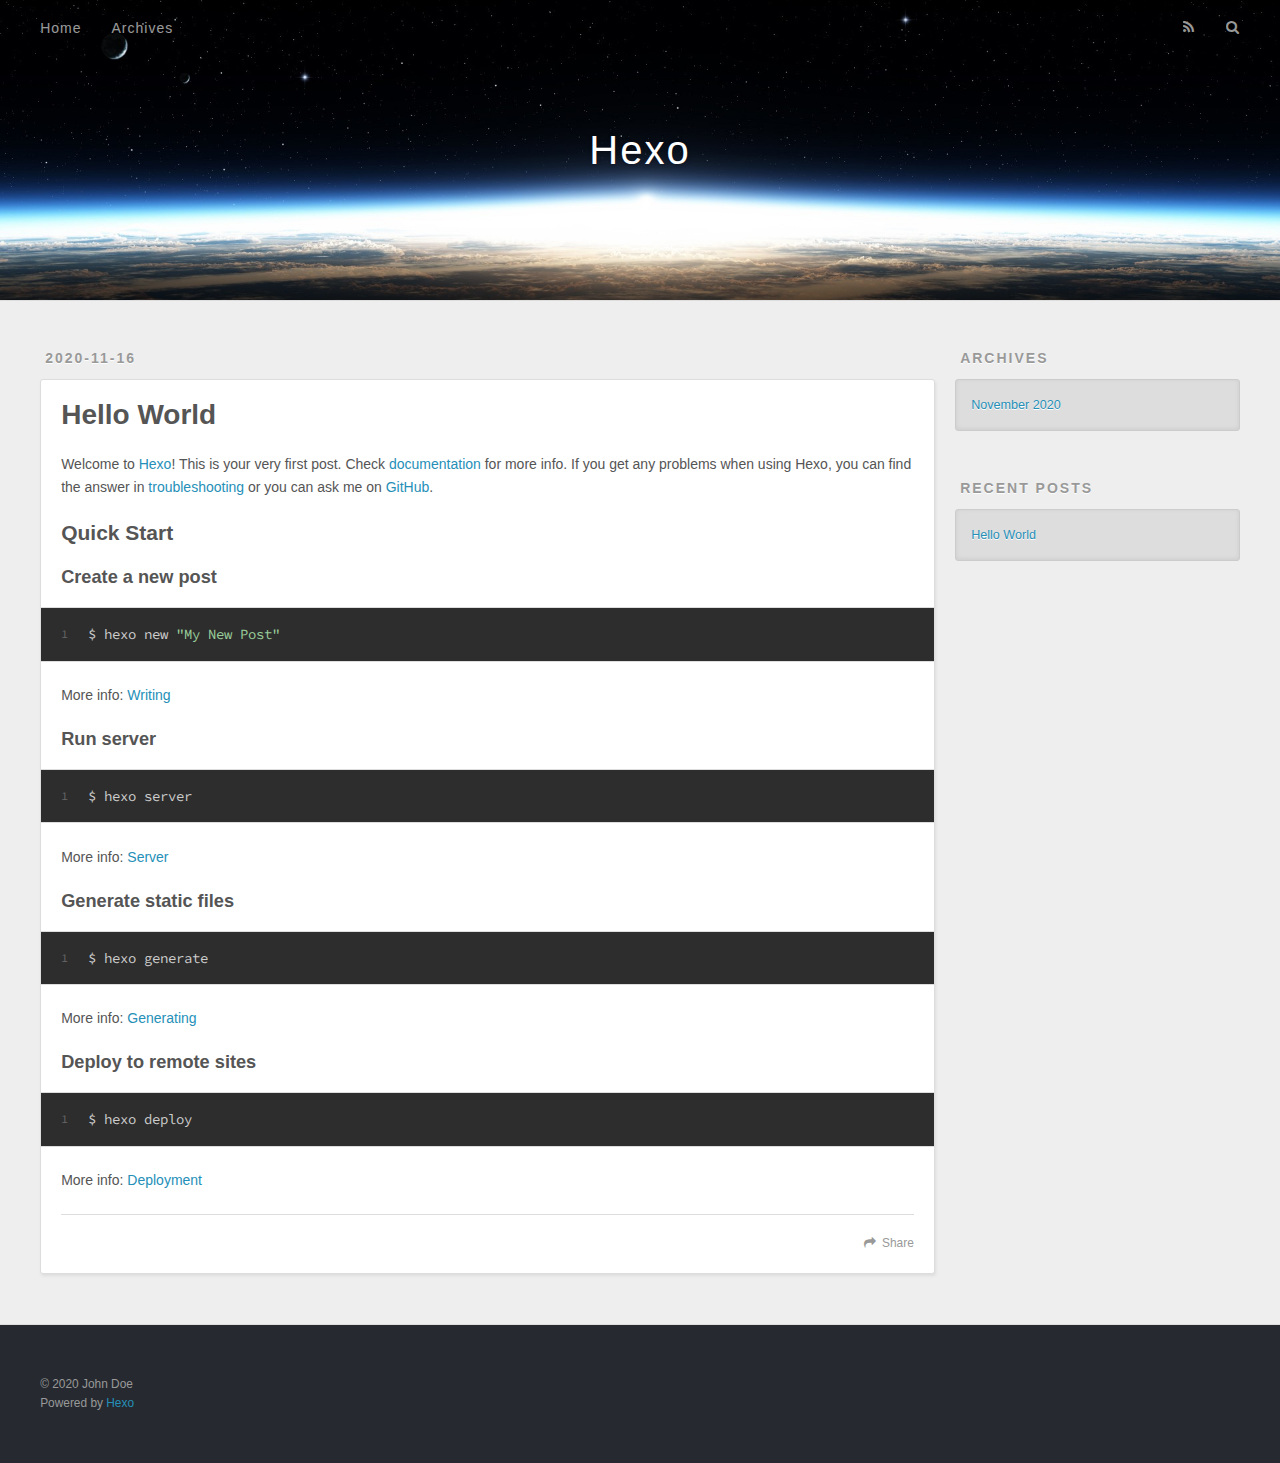
==== index.html @ 23f84057 "Site updated: 2020-11-16 21:46:40" ====
<!DOCTYPE html>
<html>
<head>
  <meta charset="utf-8">
  

  
  <title>Hexo</title>
  <meta name="viewport" content="width=device-width, initial-scale=1, maximum-scale=1">
  <meta property="og:type" content="website">
<meta property="og:title" content="Hexo">
<meta property="og:url" content="http://example.com/index.html">
<meta property="og:site_name" content="Hexo">
<meta property="og:locale" content="en_US">
<meta property="article:author" content="John Doe">
<meta name="twitter:card" content="summary">
  
    <link rel="alternate" href="/atom.xml" title="Hexo" type="application/atom+xml">
  
  
    <link rel="icon" href="/favicon.png">
  
  
    <link href="//fonts.googleapis.com/css?family=Source+Code+Pro" rel="stylesheet" type="text/css">
  
  
<link rel="stylesheet" href="/css/style.css">

<meta name="generator" content="Hexo 5.2.0"></head>

<body>
  <div id="container">
    <div id="wrap">
      <header id="header">
  <div id="banner"></div>
  <div id="header-outer" class="outer">
    <div id="header-title" class="inner">
      <h1 id="logo-wrap">
        <a href="/" id="logo">Hexo</a>
      </h1>
      
    </div>
    <div id="header-inner" class="inner">
      <nav id="main-nav">
        <a id="main-nav-toggle" class="nav-icon"></a>
        
          <a class="main-nav-link" href="/">Home</a>
        
          <a class="main-nav-link" href="/archives">Archives</a>
        
      </nav>
      <nav id="sub-nav">
        
          <a id="nav-rss-link" class="nav-icon" href="/atom.xml" title="RSS Feed"></a>
        
        <a id="nav-search-btn" class="nav-icon" title="Search"></a>
      </nav>
      <div id="search-form-wrap">
        <form action="//google.com/search" method="get" accept-charset="UTF-8" class="search-form"><input type="search" name="q" class="search-form-input" placeholder="Search"><button type="submit" class="search-form-submit">&#xF002;</button><input type="hidden" name="sitesearch" value="http://example.com"></form>
      </div>
    </div>
  </div>
</header>
      <div class="outer">
        <section id="main">
  
    <article id="post-hello-world" class="article article-type-post" itemscope itemprop="blogPost">
  <div class="article-meta">
    <a href="/2020/11/16/hello-world/" class="article-date">
  <time datetime="2020-11-16T09:09:29.352Z" itemprop="datePublished">2020-11-16</time>
</a>
    
  </div>
  <div class="article-inner">
    
    
      <header class="article-header">
        
  
    <h1 itemprop="name">
      <a class="article-title" href="/2020/11/16/hello-world/">Hello World</a>
    </h1>
  

      </header>
    
    <div class="article-entry" itemprop="articleBody">
      
        <p>Welcome to <a target="_blank" rel="noopener" href="https://hexo.io/">Hexo</a>! This is your very first post. Check <a target="_blank" rel="noopener" href="https://hexo.io/docs/">documentation</a> for more info. If you get any problems when using Hexo, you can find the answer in <a target="_blank" rel="noopener" href="https://hexo.io/docs/troubleshooting.html">troubleshooting</a> or you can ask me on <a target="_blank" rel="noopener" href="https://github.com/hexojs/hexo/issues">GitHub</a>.</p>
<h2 id="Quick-Start"><a href="#Quick-Start" class="headerlink" title="Quick Start"></a>Quick Start</h2><h3 id="Create-a-new-post"><a href="#Create-a-new-post" class="headerlink" title="Create a new post"></a>Create a new post</h3><figure class="highlight bash"><table><tr><td class="gutter"><pre><span class="line">1</span><br></pre></td><td class="code"><pre><span class="line">$ hexo new <span class="string">&quot;My New Post&quot;</span></span><br></pre></td></tr></table></figure>

<p>More info: <a target="_blank" rel="noopener" href="https://hexo.io/docs/writing.html">Writing</a></p>
<h3 id="Run-server"><a href="#Run-server" class="headerlink" title="Run server"></a>Run server</h3><figure class="highlight bash"><table><tr><td class="gutter"><pre><span class="line">1</span><br></pre></td><td class="code"><pre><span class="line">$ hexo server</span><br></pre></td></tr></table></figure>

<p>More info: <a target="_blank" rel="noopener" href="https://hexo.io/docs/server.html">Server</a></p>
<h3 id="Generate-static-files"><a href="#Generate-static-files" class="headerlink" title="Generate static files"></a>Generate static files</h3><figure class="highlight bash"><table><tr><td class="gutter"><pre><span class="line">1</span><br></pre></td><td class="code"><pre><span class="line">$ hexo generate</span><br></pre></td></tr></table></figure>

<p>More info: <a target="_blank" rel="noopener" href="https://hexo.io/docs/generating.html">Generating</a></p>
<h3 id="Deploy-to-remote-sites"><a href="#Deploy-to-remote-sites" class="headerlink" title="Deploy to remote sites"></a>Deploy to remote sites</h3><figure class="highlight bash"><table><tr><td class="gutter"><pre><span class="line">1</span><br></pre></td><td class="code"><pre><span class="line">$ hexo deploy</span><br></pre></td></tr></table></figure>

<p>More info: <a target="_blank" rel="noopener" href="https://hexo.io/docs/one-command-deployment.html">Deployment</a></p>

      
    </div>
    <footer class="article-footer">
      <a data-url="http://example.com/2020/11/16/hello-world/" data-id="ckhklprms00002kvc1oo6ac7s" class="article-share-link">Share</a>
      
      
    </footer>
  </div>
  
</article>


  


</section>
        
          <aside id="sidebar">
  
    

  
    

  
    
  
    
  <div class="widget-wrap">
    <h3 class="widget-title">Archives</h3>
    <div class="widget">
      <ul class="archive-list"><li class="archive-list-item"><a class="archive-list-link" href="/archives/2020/11/">November 2020</a></li></ul>
    </div>
  </div>


  
    
  <div class="widget-wrap">
    <h3 class="widget-title">Recent Posts</h3>
    <div class="widget">
      <ul>
        
          <li>
            <a href="/2020/11/16/hello-world/">Hello World</a>
          </li>
        
      </ul>
    </div>
  </div>

  
</aside>
        
      </div>
      <footer id="footer">
  
  <div class="outer">
    <div id="footer-info" class="inner">
      &copy; 2020 John Doe<br>
      Powered by <a href="http://hexo.io/" target="_blank">Hexo</a>
    </div>
  </div>
</footer>
    </div>
    <nav id="mobile-nav">
  
    <a href="/" class="mobile-nav-link">Home</a>
  
    <a href="/archives" class="mobile-nav-link">Archives</a>
  
</nav>
    

<script src="//ajax.googleapis.com/ajax/libs/jquery/2.0.3/jquery.min.js"></script>


  
<link rel="stylesheet" href="/fancybox/jquery.fancybox.css">

  
<script src="/fancybox/jquery.fancybox.pack.js"></script>




<script src="/js/script.js"></script>




  </div>
</body>
</html>
---- css/style.css ----
body {
  width: 100%;
}
body:before,
body:after {
  content: "";
  display: table;
}
body:after {
  clear: both;
}
html,
body,
div,
span,
applet,
object,
iframe,
h1,
h2,
h3,
h4,
h5,
h6,
p,
blockquote,
pre,
a,
abbr,
acronym,
address,
big,
cite,
code,
del,
dfn,
em,
img,
ins,
kbd,
q,
s,
samp,
small,
strike,
strong,
sub,
sup,
tt,
var,
dl,
dt,
dd,
ol,
ul,
li,
fieldset,
form,
label,
legend,
table,
caption,
tbody,
tfoot,
thead,
tr,
th,
td {
  margin: 0;
  padding: 0;
  border: 0;
  outline: 0;
  font-weight: inherit;
  font-style: inherit;
  font-family: inherit;
  font-size: 100%;
  vertical-align: baseline;
}
body {
  line-height: 1;
  color: #000;
  background: #fff;
}
ol,
ul {
  list-style: none;
}
table {
  border-collapse: separate;
  border-spacing: 0;
  vertical-align: middle;
}
caption,
th,
td {
  text-align: left;
  font-weight: normal;
  vertical-align: middle;
}
a img {
  border: none;
}
input,
button {
  margin: 0;
  padding: 0;
}
input::-moz-focus-inner,
button::-moz-focus-inner {
  border: 0;
  padding: 0;
}
@font-face {
  font-family: FontAwesome;
  font-style: normal;
  font-weight: normal;
  src: url("fonts/fontawesome-webfont.eot?v=#4.0.3");
  src: url("fonts/fontawesome-webfont.eot?#iefix&v=#4.0.3") format("embedded-opentype"), url("fonts/fontawesome-webfont.woff?v=#4.0.3") format("woff"), url("fonts/fontawesome-webfont.ttf?v=#4.0.3") format("truetype"), url("fonts/fontawesome-webfont.svg#fontawesomeregular?v=#4.0.3") format("svg");
}
html,
body,
#container {
  height: 100%;
}
body {
  background: #eee;
  font: 14px -apple-system, BlinkMacSystemFont, "Segoe UI", "Roboto", "Oxygen", "Ubuntu", "Cantarell", "Fira Sans", "Droid Sans", "Helvetica Neue", sans-serif;
  -webkit-text-size-adjust: 100%;
}
.outer {
  max-width: 1220px;
  margin: 0 auto;
  padding: 0 20px;
}
.outer:before,
.outer:after {
  content: "";
  display: table;
}
.outer:after {
  clear: both;
}
.inner {
  display: inline;
  float: left;
  width: 98.33333333333333%;
  margin: 0 0.833333333333333%;
}
.left,
.alignleft {
  float: left;
}
.right,
.alignright {
  float: right;
}
.clear {
  clear: both;
}
#container {
  position: relative;
}
.mobile-nav-on {
  overflow: hidden;
}
#wrap {
  height: 100%;
  width: 100%;
  position: absolute;
  top: 0;
  left: 0;
  -webkit-transition: 0.2s ease-out;
  -moz-transition: 0.2s ease-out;
  -ms-transition: 0.2s ease-out;
  transition: 0.2s ease-out;
  z-index: 1;
  background: #eee;
}
.mobile-nav-on #wrap {
  left: 280px;
}
@media screen and (min-width: 768px) {
  #main {
    display: inline;
    float: left;
    width: 73.33333333333333%;
    margin: 0 0.833333333333333%;
  }
}
.article-date,
.article-category-link,
.archive-year,
.widget-title {
  text-decoration: none;
  text-transform: uppercase;
  letter-spacing: 2px;
  color: #999;
  margin-bottom: 1em;
  margin-left: 5px;
  line-height: 1em;
  text-shadow: 0 1px #fff;
  font-weight: bold;
}
.article-inner,
.archive-article-inner {
  background: #fff;
  -webkit-box-shadow: 1px 2px 3px #ddd;
  box-shadow: 1px 2px 3px #ddd;
  border: 1px solid #ddd;
  border-radius: 3px;
}
.article-entry h1,
.widget h1 {
  font-size: 2em;
}
.article-entry h2,
.widget h2 {
  font-size: 1.5em;
}
.article-entry h3,
.widget h3 {
  font-size: 1.3em;
}
.article-entry h4,
.widget h4 {
  font-size: 1.2em;
}
.article-entry h5,
.widget h5 {
  font-size: 1em;
}
.article-entry h6,
.widget h6 {
  font-size: 1em;
  color: #999;
}
.article-entry hr,
.widget hr {
  border: 1px dashed #ddd;
}
.article-entry strong,
.widget strong {
  font-weight: bold;
}
.article-entry em,
.widget em,
.article-entry cite,
.widget cite {
  font-style: italic;
}
.article-entry sup,
.widget sup,
.article-entry sub,
.widget sub {
  font-size: 0.75em;
  line-height: 0;
  position: relative;
  vertical-align: baseline;
}
.article-entry sup,
.widget sup {
  top: -0.5em;
}
.article-entry sub,
.widget sub {
  bottom: -0.2em;
}
.article-entry small,
.widget small {
  font-size: 0.85em;
}
.article-entry acronym,
.widget acronym,
.article-entry abbr,
.widget abbr {
  border-bottom: 1px dotted;
}
.article-entry ul,
.widget ul,
.article-entry ol,
.widget ol,
.article-entry dl,
.widget dl {
  margin: 0 20px;
  line-height: 1.6em;
}
.article-entry ul ul,
.widget ul ul,
.article-entry ol ul,
.widget ol ul,
.article-entry ul ol,
.widget ul ol,
.article-entry ol ol,
.widget ol ol {
  margin-top: 0;
  margin-bottom: 0;
}
.article-entry ul,
.widget ul {
  list-style: disc;
}
.article-entry ol,
.widget ol {
  list-style: decimal;
}
.article-entry dt,
.widget dt {
  font-weight: bold;
}
#header {
  height: 300px;
  position: relative;
  border-bottom: 1px solid #ddd;
}
#header:before,
#header:after {
  content: "";
  position: absolute;
  left: 0;
  right: 0;
  height: 40px;
}
#header:before {
  top: 0;
  background: -webkit-linear-gradient(rgba(0,0,0,0.2), transparent);
  background: -moz-linear-gradient(rgba(0,0,0,0.2), transparent);
  background: -ms-linear-gradient(rgba(0,0,0,0.2), transparent);
  background: linear-gradient(rgba(0,0,0,0.2), transparent);
}
#header:after {
  bottom: 0;
  background: -webkit-linear-gradient(transparent, rgba(0,0,0,0.2));
  background: -moz-linear-gradient(transparent, rgba(0,0,0,0.2));
  background: -ms-linear-gradient(transparent, rgba(0,0,0,0.2));
  background: linear-gradient(transparent, rgba(0,0,0,0.2));
}
#header-outer {
  height: 100%;
  position: relative;
}
#header-inner {
  position: relative;
  overflow: hidden;
}
#banner {
  position: absolute;
  top: 0;
  left: 0;
  width: 100%;
  height: 100%;
  background: url("images/banner.jpg") center #000;
  -webkit-background-size: cover;
  -moz-background-size: cover;
  background-size: cover;
  z-index: -1;
}
#header-title {
  text-align: center;
  height: 40px;
  position: absolute;
  top: 50%;
  left: 0;
  margin-top: -20px;
}
#logo,
#subtitle {
  text-decoration: none;
  color: #fff;
  font-weight: 300;
  text-shadow: 0 1px 4px rgba(0,0,0,0.3);
}
#logo {
  font-size: 40px;
  line-height: 40px;
  letter-spacing: 2px;
}
#subtitle {
  font-size: 16px;
  line-height: 16px;
  letter-spacing: 1px;
}
#subtitle-wrap {
  margin-top: 16px;
}
#main-nav {
  float: left;
  margin-left: -15px;
}
.nav-icon,
.main-nav-link {
  float: left;
  color: #fff;
  opacity: 0.6;
  text-decoration: none;
  text-shadow: 0 1px rgba(0,0,0,0.2);
  -webkit-transition: opacity 0.2s;
  -moz-transition: opacity 0.2s;
  -ms-transition: opacity 0.2s;
  transition: opacity 0.2s;
  display: block;
  padding: 20px 15px;
}
.nav-icon:hover,
.main-nav-link:hover {
  opacity: 1;
}
.nav-icon {
  font-family: FontAwesome;
  text-align: center;
  font-size: 14px;
  width: 14px;
  height: 14px;
  padding: 20px 15px;
  position: relative;
  cursor: pointer;
}
.main-nav-link {
  font-weight: 300;
  letter-spacing: 1px;
}
@media screen and (max-width: 479px) {
  .main-nav-link {
    display: none;
  }
}
#main-nav-toggle {
  display: none;
}
#main-nav-toggle:before {
  content: "\f0c9";
}
@media screen and (max-width: 479px) {
  #main-nav-toggle {
    display: block;
  }
}
#sub-nav {
  float: right;
  margin-right: -15px;
}
#nav-rss-link:before {
  content: "\f09e";
}
#nav-search-btn:before {
  content: "\f002";
}
#search-form-wrap {
  position: absolute;
  top: 15px;
  width: 150px;
  height: 30px;
  right: -150px;
  opacity: 0;
  -webkit-transition: 0.2s ease-out;
  -moz-transition: 0.2s ease-out;
  -ms-transition: 0.2s ease-out;
  transition: 0.2s ease-out;
}
#search-form-wrap.on {
  opacity: 1;
  right: 0;
}
@media screen and (max-width: 479px) {
  #search-form-wrap {
    width: 100%;
    right: -100%;
  }
}
.search-form {
  position: absolute;
  top: 0;
  left: 0;
  right: 0;
  background: #fff;
  padding: 5px 15px;
  border-radius: 15px;
  -webkit-box-shadow: 0 0 10px rgba(0,0,0,0.3);
  box-shadow: 0 0 10px rgba(0,0,0,0.3);
}
.search-form-input {
  border: none;
  background: none;
  color: #555;
  width: 100%;
  font: 13px -apple-system, BlinkMacSystemFont, "Segoe UI", "Roboto", "Oxygen", "Ubuntu", "Cantarell", "Fira Sans", "Droid Sans", "Helvetica Neue", sans-serif;
  outline: none;
}
.search-form-input::-webkit-search-results-decoration,
.search-form-input::-webkit-search-cancel-button {
  -webkit-appearance: none;
}
.search-form-submit {
  position: absolute;
  top: 50%;
  right: 10px;
  margin-top: -7px;
  font: 13px FontAwesome;
  border: none;
  background: none;
  color: #bbb;
  cursor: pointer;
}
.search-form-submit:hover,
.search-form-submit:focus {
  color: #777;
}
.article {
  margin: 50px 0;
}
.article-inner {
  overflow: hidden;
}
.article-meta:before,
.article-meta:after {
  content: "";
  display: table;
}
.article-meta:after {
  clear: both;
}
.article-date {
  float: left;
}
.article-category {
  float: left;
  line-height: 1em;
  color: #ccc;
  text-shadow: 0 1px #fff;
  margin-left: 8px;
}
.article-category:before {
  content: "\2022";
}
.article-category-link {
  margin: 0 12px 1em;
}
.article-header {
  padding: 20px 20px 0;
}
.article-title {
  text-decoration: none;
  font-size: 2em;
  font-weight: bold;
  color: #555;
  line-height: 1.1em;
  -webkit-transition: color 0.2s;
  -moz-transition: color 0.2s;
  -ms-transition: color 0.2s;
  transition: color 0.2s;
}
a.article-title:hover {
  color: #258fb8;
}
.article-entry {
  color: #555;
  padding: 0 20px;
}
.article-entry:before,
.article-entry:after {
  content: "";
  display: table;
}
.article-entry:after {
  clear: both;
}
.article-entry p,
.article-entry table {
  line-height: 1.6em;
  margin: 1.6em 0;
}
.article-entry h1,
.article-entry h2,
.article-entry h3,
.article-entry h4,
.article-entry h5,
.article-entry h6 {
  font-weight: bold;
}
.article-entry h1,
.article-entry h2,
.article-entry h3,
.article-entry h4,
.article-entry h5,
.article-entry h6 {
  line-height: 1.1em;
  margin: 1.1em 0;
}
.article-entry a {
  color: #258fb8;
  text-decoration: none;
}
.article-entry a:hover {
  text-decoration: underline;
}
.article-entry ul,
.article-entry ol,
.article-entry dl {
  margin-top: 1.6em;
  margin-bottom: 1.6em;
}
.article-entry img,
.article-entry video {
  max-width: 100%;
  height: auto;
  display: block;
  margin: auto;
}
.article-entry iframe {
  border: none;
}
.article-entry table {
  width: 100%;
  border-collapse: collapse;
  border-spacing: 0;
}
.article-entry th {
  font-weight: bold;
  border-bottom: 3px solid #ddd;
  padding-bottom: 0.5em;
}
.article-entry td {
  border-bottom: 1px solid #ddd;
  padding: 10px 0;
}
.article-entry blockquote {
  font-family: Georgia, "Times New Roman", serif;
  font-size: 1.4em;
  margin: 1.6em 20px;
  text-align: center;
}
.article-entry blockquote footer {
  font-size: 14px;
  margin: 1.6em 0;
  font-family: -apple-system, BlinkMacSystemFont, "Segoe UI", "Roboto", "Oxygen", "Ubuntu", "Cantarell", "Fira Sans", "Droid Sans", "Helvetica Neue", sans-serif;
}
.article-entry blockquote footer cite:before {
  content: "—";
  padding: 0 0.5em;
}
.article-entry .pullquote {
  text-align: left;
  width: 45%;
  margin: 0;
}
.article-entry .pullquote.left {
  margin-left: 0.5em;
  margin-right: 1em;
}
.article-entry .pullquote.right {
  margin-right: 0.5em;
  margin-left: 1em;
}
.article-entry .caption {
  color: #999;
  display: block;
  font-size: 0.9em;
  margin-top: 0.5em;
  position: relative;
  text-align: center;
}
.article-entry .video-container {
  position: relative;
  padding-top: 56.25%;
  height: 0;
  overflow: hidden;
}
.article-entry .video-container iframe,
.article-entry .video-container object,
.article-entry .video-container embed {
  position: absolute;
  top: 0;
  left: 0;
  width: 100%;
  height: 100%;
  margin-top: 0;
}
.article-more-link a {
  display: inline-block;
  line-height: 1em;
  padding: 6px 15px;
  border-radius: 15px;
  background: #eee;
  color: #999;
  text-shadow: 0 1px #fff;
  text-decoration: none;
}
.article-more-link a:hover {
  background: #258fb8;
  color: #fff;
  text-decoration: none;
  text-shadow: 0 1px #1e7293;
}
.article-footer {
  font-size: 0.85em;
  line-height: 1.6em;
  border-top: 1px solid #ddd;
  padding-top: 1.6em;
  margin: 0 20px 20px;
}
.article-footer:before,
.article-footer:after {
  content: "";
  display: table;
}
.article-footer:after {
  clear: both;
}
.article-footer a {
  color: #999;
  text-decoration: none;
}
.article-footer a:hover {
  color: #555;
}
.article-tag-list-item {
  float: left;
  margin-right: 10px;
}
.article-tag-list-link:before {
  content: "#";
}
.article-comment-link {
  float: right;
}
.article-comment-link:before {
  content: "\f075";
  font-family: FontAwesome;
  padding-right: 8px;
}
.article-share-link {
  cursor: pointer;
  float: right;
  margin-left: 20px;
}
.article-share-link:before {
  content: "\f064";
  font-family: FontAwesome;
  padding-right: 6px;
}
#article-nav {
  position: relative;
}
#article-nav:before,
#article-nav:after {
  content: "";
  display: table;
}
#article-nav:after {
  clear: both;
}
@media screen and (min-width: 768px) {
  #article-nav {
    margin: 50px 0;
  }
  #article-nav:before {
    width: 8px;
    height: 8px;
    position: absolute;
    top: 50%;
    left: 50%;
    margin-top: -4px;
    margin-left: -4px;
    content: "";
    border-radius: 50%;
    background: #ddd;
    -webkit-box-shadow: 0 1px 2px #fff;
    box-shadow: 0 1px 2px #fff;
  }
}
.article-nav-link-wrap {
  text-decoration: none;
  text-shadow: 0 1px #fff;
  color: #999;
  -webkit-box-sizing: border-box;
  -moz-box-sizing: border-box;
  box-sizing: border-box;
  margin-top: 50px;
  text-align: center;
  display: block;
}
.article-nav-link-wrap:hover {
  color: #555;
}
@media screen and (min-width: 768px) {
  .article-nav-link-wrap {
    width: 50%;
    margin-top: 0;
  }
}
@media screen and (min-width: 768px) {
  #article-nav-newer {
    float: left;
    text-align: right;
    padding-right: 20px;
  }
}
@media screen and (min-width: 768px) {
  #article-nav-older {
    float: right;
    text-align: left;
    padding-left: 20px;
  }
}
.article-nav-caption {
  text-transform: uppercase;
  letter-spacing: 2px;
  color: #ddd;
  line-height: 1em;
  font-weight: bold;
}
#article-nav-newer .article-nav-caption {
  margin-right: -2px;
}
.article-nav-title {
  font-size: 0.85em;
  line-height: 1.6em;
  margin-top: 0.5em;
}
.article-share-box {
  position: absolute;
  display: none;
  background: #fff;
  -webkit-box-shadow: 1px 2px 10px rgba(0,0,0,0.2);
  box-shadow: 1px 2px 10px rgba(0,0,0,0.2);
  border-radius: 3px;
  margin-left: -145px;
  overflow: hidden;
  z-index: 1;
}
.article-share-box.on {
  display: block;
}
.article-share-input {
  width: 100%;
  background: none;
  -webkit-box-sizing: border-box;
  -moz-box-sizing: border-box;
  box-sizing: border-box;
  font: 14px -apple-system, BlinkMacSystemFont, "Segoe UI", "Roboto", "Oxygen", "Ubuntu", "Cantarell", "Fira Sans", "Droid Sans", "Helvetica Neue", sans-serif;
  padding: 0 15px;
  color: #555;
  outline: none;
  border: 1px solid #ddd;
  border-radius: 3px 3px 0 0;
  height: 36px;
  line-height: 36px;
}
.article-share-links {
  background: #eee;
}
.article-share-links:before,
.article-share-links:after {
  content: "";
  display: table;
}
.article-share-links:after {
  clear: both;
}
.article-share-twitter,
.article-share-facebook,
.article-share-pinterest,
.article-share-google {
  width: 50px;
  height: 36px;
  display: block;
  float: left;
  position: relative;
  color: #999;
  text-shadow: 0 1px #fff;
}
.article-share-twitter:before,
.article-share-facebook:before,
.article-share-pinterest:before,
.article-share-google:before {
  font-size: 20px;
  font-family: FontAwesome;
  width: 20px;
  height: 20px;
  position: absolute;
  top: 50%;
  left: 50%;
  margin-top: -10px;
  margin-left: -10px;
  text-align: center;
}
.article-share-twitter:hover,
.article-share-facebook:hover,
.article-share-pinterest:hover,
.article-share-google:hover {
  color: #fff;
}
.article-share-twitter:before {
  content: "\f099";
}
.article-share-twitter:hover {
  background: #00aced;
  text-shadow: 0 1px #008abe;
}
.article-share-facebook:before {
  content: "\f09a";
}
.article-share-facebook:hover {
  background: #3b5998;
  text-shadow: 0 1px #2f477a;
}
.article-share-pinterest:before {
  content: "\f0d2";
}
.article-share-pinterest:hover {
  background: #cb2027;
  text-shadow: 0 1px #a21a1f;
}
.article-share-google:before {
  content: "\f0d5";
}
.article-share-google:hover {
  background: #dd4b39;
  text-shadow: 0 1px #be3221;
}
.article-gallery {
  background: #000;
  position: relative;
}
.article-gallery-photos {
  position: relative;
  overflow: hidden;
}
.article-gallery-img {
  display: none;
  max-width: 100%;
}
.article-gallery-img:first-child {
  display: block;
}
.article-gallery-img.loaded {
  position: absolute;
  display: block;
}
.article-gallery-img img {
  display: block;
  max-width: 100%;
  margin: 0 auto;
}
#comments {
  background: #fff;
  -webkit-box-shadow: 1px 2px 3px #ddd;
  box-shadow: 1px 2px 3px #ddd;
  padding: 20px;
  border: 1px solid #ddd;
  border-radius: 3px;
  margin: 50px 0;
}
#comments a {
  color: #258fb8;
}
.archives-wrap {
  margin: 50px 0;
}
.archives:before,
.archives:after {
  content: "";
  display: table;
}
.archives:after {
  clear: both;
}
.archive-year-wrap {
  margin-bottom: 1em;
}
.archives {
  -webkit-column-gap: 10px;
  -moz-column-gap: 10px;
  column-gap: 10px;
}
@media screen and (min-width: 480px) and (max-width: 767px) {
  .archives {
    -webkit-column-count: 2;
    -moz-column-count: 2;
    column-count: 2;
  }
}
@media screen and (min-width: 768px) {
  .archives {
    -webkit-column-count: 3;
    -moz-column-count: 3;
    column-count: 3;
  }
}
.archive-article {
  -webkit-column-break-inside: avoid;
  page-break-inside: avoid;
  overflow: hidden;
  break-inside: avoid-column;
}
.archive-article-inner {
  padding: 10px;
  margin-bottom: 15px;
}
.archive-article-title {
  text-decoration: none;
  font-weight: bold;
  color: #555;
  -webkit-transition: color 0.2s;
  -moz-transition: color 0.2s;
  -ms-transition: color 0.2s;
  transition: color 0.2s;
  line-height: 1.6em;
}
.archive-article-title:hover {
  color: #258fb8;
}
.archive-article-footer {
  margin-top: 1em;
}
.archive-article-date {
  color: #999;
  text-decoration: none;
  font-size: 0.85em;
  line-height: 1em;
  margin-bottom: 0.5em;
  display: block;
}
#page-nav {
  margin: 50px auto;
  background: #fff;
  -webkit-box-shadow: 1px 2px 3px #ddd;
  box-shadow: 1px 2px 3px #ddd;
  border: 1px solid #ddd;
  border-radius: 3px;
  text-align: center;
  color: #999;
  overflow: hidden;
}
#page-nav:before,
#page-nav:after {
  content: "";
  display: table;
}
#page-nav:after {
  clear: both;
}
#page-nav a,
#page-nav span {
  padding: 10px 20px;
  line-height: 1;
  height: 2ex;
}
#page-nav a {
  color: #999;
  text-decoration: none;
}
#page-nav a:hover {
  background: #999;
  color: #fff;
}
#page-nav .prev {
  float: left;
}
#page-nav .next {
  float: right;
}
#page-nav .page-number {
  display: inline-block;
}
@media screen and (max-width: 479px) {
  #page-nav .page-number {
    display: none;
  }
}
#page-nav .current {
  color: #555;
  font-weight: bold;
}
#page-nav .space {
  color: #ddd;
}
#footer {
  background: #262a30;
  padding: 50px 0;
  border-top: 1px solid #ddd;
  color: #999;
}
#footer a {
  color: #258fb8;
  text-decoration: none;
}
#footer a:hover {
  text-decoration: underline;
}
#footer-info {
  line-height: 1.6em;
  font-size: 0.85em;
}
.article-entry pre,
.article-entry .highlight {
  background: #2d2d2d;
  margin: 0 -20px;
  padding: 15px 20px;
  border-style: solid;
  border-color: #ddd;
  border-width: 1px 0;
  overflow: auto;
  color: #ccc;
  line-height: 22.400000000000002px;
}
.article-entry .highlight .gutter pre,
.article-entry .gist .gist-file .gist-data .line-numbers {
  color: #666;
  font-size: 0.85em;
}
.article-entry pre,
.article-entry code {
  font-family: "Source Code Pro", Consolas, Monaco, Menlo, Consolas, monospace;
}
.article-entry code {
  background: #eee;
  text-shadow: 0 1px #fff;
  padding: 0 0.3em;
}
.article-entry pre code {
  background: none;
  text-shadow: none;
  padding: 0;
}
.article-entry .highlight pre {
  border: none;
  margin: 0;
  padding: 0;
}
.article-entry .highlight table {
  margin: 0;
  width: auto;
}
.article-entry .highlight td {
  border: none;
  padding: 0;
}
.article-entry .highlight figcaption {
  font-size: 0.85em;
  color: #999;
  line-height: 1em;
  margin-bottom: 1em;
}
.article-entry .highlight figcaption:before,
.article-entry .highlight figcaption:after {
  content: "";
  display: table;
}
.article-entry .highlight figcaption:after {
  clear: both;
}
.article-entry .highlight figcaption a {
  float: right;
}
.article-entry .highlight .gutter pre {
  text-align: right;
  padding-right: 20px;
}
.article-entry .highlight .line {
  height: 22.400000000000002px;
}
.article-entry .highlight .line.marked {
  background: #515151;
}
.article-entry .gist {
  margin: 0 -20px;
  border-style: solid;
  border-color: #ddd;
  border-width: 1px 0;
  background: #2d2d2d;
  padding: 15px 20px 15px 0;
}
.article-entry .gist .gist-file {
  border: none;
  font-family: "Source Code Pro", Consolas, Monaco, Menlo, Consolas, monospace;
  margin: 0;
}
.article-entry .gist .gist-file .gist-data {
  background: none;
  border: none;
}
.article-entry .gist .gist-file .gist-data .line-numbers {
  background: none;
  border: none;
  padding: 0 20px 0 0;
}
.article-entry .gist .gist-file .gist-data .line-data {
  padding: 0 !important;
}
.article-entry .gist .gist-file .highlight {
  margin: 0;
  padding: 0;
  border: none;
}
.article-entry .gist .gist-file .gist-meta {
  background: #2d2d2d;
  color: #999;
  font: 0.85em -apple-system, BlinkMacSystemFont, "Segoe UI", "Roboto", "Oxygen", "Ubuntu", "Cantarell", "Fira Sans", "Droid Sans", "Helvetica Neue", sans-serif;
  text-shadow: 0 0;
  padding: 0;
  margin-top: 1em;
  margin-left: 20px;
}
.article-entry .gist .gist-file .gist-meta a {
  color: #258fb8;
  font-weight: normal;
}
.article-entry .gist .gist-file .gist-meta a:hover {
  text-decoration: underline;
}
pre .comment,
pre .title {
  color: #999;
}
pre .variable,
pre .attribute,
pre .tag,
pre .regexp,
pre .ruby .constant,
pre .xml .tag .title,
pre .xml .pi,
pre .xml .doctype,
pre .html .doctype,
pre .css .id,
pre .css .class,
pre .css .pseudo {
  color: #f2777a;
}
pre .number,
pre .preprocessor,
pre .built_in,
pre .literal,
pre .params,
pre .constant {
  color: #f99157;
}
pre .class,
pre .ruby .class .title,
pre .css .rules .attribute {
  color: #9c9;
}
pre .string,
pre .value,
pre .inheritance,
pre .header,
pre .ruby .symbol,
pre .xml .cdata {
  color: #9c9;
}
pre .css .hexcolor {
  color: #6cc;
}
pre .function,
pre .python .decorator,
pre .python .title,
pre .ruby .function .title,
pre .ruby .title .keyword,
pre .perl .sub,
pre .javascript .title,
pre .coffeescript .title {
  color: #69c;
}
pre .keyword,
pre .javascript .function {
  color: #c9c;
}
@media screen and (max-width: 479px) {
  #mobile-nav {
    position: absolute;
    top: 0;
    left: 0;
    width: 280px;
    height: 100%;
    background: #191919;
    border-right: 1px solid #fff;
  }
}
@media screen and (max-width: 479px) {
  .mobile-nav-link {
    display: block;
    color: #999;
    text-decoration: none;
    padding: 15px 20px;
    font-weight: bold;
  }
  .mobile-nav-link:hover {
    color: #fff;
  }
}
@media screen and (min-width: 768px) {
  #sidebar {
    display: inline;
    float: left;
    width: 23.333333333333332%;
    margin: 0 0.833333333333333%;
  }
}
.widget-wrap {
  margin: 50px 0;
}
.widget {
  color: #777;
  text-shadow: 0 1px #fff;
  background: #ddd;
  -webkit-box-shadow: 0 -1px 4px #ccc inset;
  box-shadow: 0 -1px 4px #ccc inset;
  border: 1px solid #ccc;
  padding: 15px;
  border-radius: 3px;
}
.widget a {
  color: #258fb8;
  text-decoration: none;
}
.widget a:hover {
  text-decoration: underline;
}
.widget ul ul,
.widget ol ul,
.widget dl ul,
.widget ul ol,
.widget ol ol,
.widget dl ol,
.widget ul dl,
.widget ol dl,
.widget dl dl {
  margin-left: 15px;
  list-style: disc;
}
.widget {
  line-height: 1.6em;
  word-wrap: break-word;
  font-size: 0.9em;
}
.widget ul,
.widget ol {
  list-style: none;
  margin: 0;
}
.widget ul ul,
.widget ol ul,
.widget ul ol,
.widget ol ol {
  margin: 0 20px;
}
.widget ul ul,
.widget ol ul {
  list-style: disc;
}
.widget ul ol,
.widget ol ol {
  list-style: decimal;
}
.category-list-count,
.tag-list-count,
.archive-list-count {
  padding-left: 5px;
  color: #999;
  font-size: 0.85em;
}
.category-list-count:before,
.tag-list-count:before,
.archive-list-count:before {
  content: "(";
}
.category-list-count:after,
.tag-list-count:after,
.archive-list-count:after {
  content: ")";
}
.tagcloud a {
  margin-right: 5px;
  display: inline-block;
}
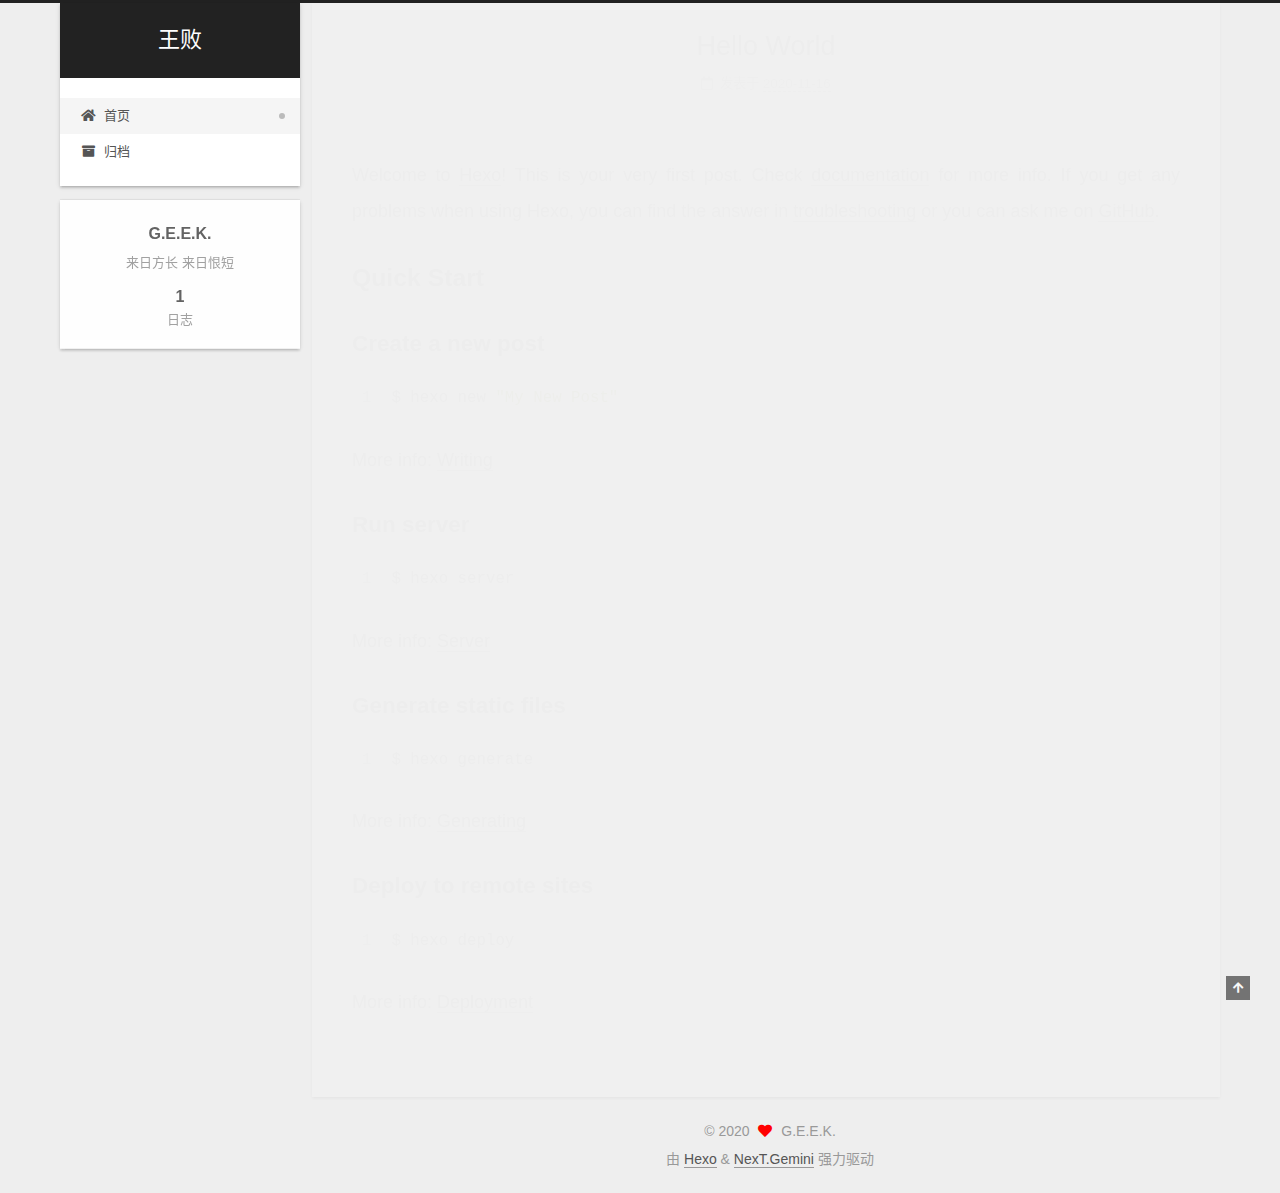
==== commit b8a19bdc: "Site updated: 2020-11-16 22:53:46" ====
--- a/index.html
+++ b/index.html
@@ -1,196 +1,371 @@
 <!DOCTYPE html>
-<html>
+<html lang="zh-CN">
 <head>
-  <meta charset="utf-8">
-  
-
-  
-  <title>Hexo</title>
-  <meta name="viewport" content="width=device-width, initial-scale=1, maximum-scale=1">
-  <meta property="og:type" content="website">
-<meta property="og:title" content="Hexo">
+  <meta charset="UTF-8">
+<meta name="viewport" content="width=device-width, initial-scale=1, maximum-scale=2">
+<meta name="theme-color" content="#222">
+<meta name="generator" content="Hexo 5.2.0">
+  <link rel="apple-touch-icon" sizes="180x180" href="/images/apple-touch-icon-next.png">
+  <link rel="icon" type="image/png" sizes="32x32" href="/images/favicon-32x32-next.png">
+  <link rel="icon" type="image/png" sizes="16x16" href="/images/favicon-16x16-next.png">
+  <link rel="mask-icon" href="/images/logo.svg" color="#222">
+
+<link rel="stylesheet" href="/css/main.css">
+
+
+<link rel="stylesheet" href="/lib/font-awesome/css/all.min.css">
+
+<script id="hexo-configurations">
+    var NexT = window.NexT || {};
+    var CONFIG = {"hostname":"example.com","root":"/","scheme":"Gemini","version":"7.8.0","exturl":false,"sidebar":{"position":"left","display":"post","padding":18,"offset":12,"onmobile":false},"copycode":{"enable":false,"show_result":false,"style":null},"back2top":{"enable":true,"sidebar":false,"scrollpercent":false},"bookmark":{"enable":false,"color":"#222","save":"auto"},"fancybox":false,"mediumzoom":false,"lazyload":false,"pangu":false,"comments":{"style":"tabs","active":null,"storage":true,"lazyload":false,"nav":null},"algolia":{"hits":{"per_page":10},"labels":{"input_placeholder":"Search for Posts","hits_empty":"We didn't find any results for the search: ${query}","hits_stats":"${hits} results found in ${time} ms"}},"localsearch":{"enable":false,"trigger":"auto","top_n_per_article":1,"unescape":false,"preload":false},"motion":{"enable":true,"async":false,"transition":{"post_block":"fadeIn","post_header":"slideDownIn","post_body":"slideDownIn","coll_header":"slideLeftIn","sidebar":"slideUpIn"}}};
+  </script>
+
+  <meta name="description" content="来日方长 来日恨短">
+<meta property="og:type" content="website">
+<meta property="og:title" content="王败">
 <meta property="og:url" content="http://example.com/index.html">
-<meta property="og:site_name" content="Hexo">
-<meta property="og:locale" content="en_US">
-<meta property="article:author" content="John Doe">
+<meta property="og:site_name" content="王败">
+<meta property="og:description" content="来日方长 来日恨短">
+<meta property="og:locale" content="zh_CN">
+<meta property="article:author" content="G.E.E.K.">
 <meta name="twitter:card" content="summary">
-  
-    <link rel="alternate" href="/atom.xml" title="Hexo" type="application/atom+xml">
-  
-  
-    <link rel="icon" href="/favicon.png">
-  
-  
-    <link href="//fonts.googleapis.com/css?family=Source+Code+Pro" rel="stylesheet" type="text/css">
-  
-  
-<link rel="stylesheet" href="/css/style.css">
-
-<meta name="generator" content="Hexo 5.2.0"></head>
-
-<body>
-  <div id="container">
-    <div id="wrap">
-      <header id="header">
-  <div id="banner"></div>
-  <div id="header-outer" class="outer">
-    <div id="header-title" class="inner">
-      <h1 id="logo-wrap">
-        <a href="/" id="logo">Hexo</a>
-      </h1>
+
+<link rel="canonical" href="http://example.com/">
+
+
+<script id="page-configurations">
+  // https://hexo.io/docs/variables.html
+  CONFIG.page = {
+    sidebar: "",
+    isHome : true,
+    isPost : false,
+    lang   : 'zh-CN'
+  };
+</script>
+
+  <title>王败</title>
+  
+
+
+
+
+
+
+  <noscript>
+  <style>
+  .use-motion .brand,
+  .use-motion .menu-item,
+  .sidebar-inner,
+  .use-motion .post-block,
+  .use-motion .pagination,
+  .use-motion .comments,
+  .use-motion .post-header,
+  .use-motion .post-body,
+  .use-motion .collection-header { opacity: initial; }
+
+  .use-motion .site-title,
+  .use-motion .site-subtitle {
+    opacity: initial;
+    top: initial;
+  }
+
+  .use-motion .logo-line-before i { left: initial; }
+  .use-motion .logo-line-after i { right: initial; }
+  </style>
+</noscript>
+
+</head>
+
+<body itemscope itemtype="http://schema.org/WebPage">
+  <div class="container use-motion">
+    <div class="headband"></div>
+
+    <header class="header" itemscope itemtype="http://schema.org/WPHeader">
+      <div class="header-inner"><div class="site-brand-container">
+  <div class="site-nav-toggle">
+    <div class="toggle" aria-label="切换导航栏">
+      <span class="toggle-line toggle-line-first"></span>
+      <span class="toggle-line toggle-line-middle"></span>
+      <span class="toggle-line toggle-line-last"></span>
+    </div>
+  </div>
+
+  <div class="site-meta">
+
+    <a href="/" class="brand" rel="start">
+      <span class="logo-line-before"><i></i></span>
+      <h1 class="site-title">王败</h1>
+      <span class="logo-line-after"><i></i></span>
+    </a>
+  </div>
+
+  <div class="site-nav-right">
+    <div class="toggle popup-trigger">
+    </div>
+  </div>
+</div>
+
+
+
+
+<nav class="site-nav">
+  <ul id="menu" class="main-menu menu">
+        <li class="menu-item menu-item-home">
+
+    <a href="/" rel="section"><i class="fa fa-home fa-fw"></i>首页</a>
+
+  </li>
+        <li class="menu-item menu-item-archives">
+
+    <a href="/archives/" rel="section"><i class="fa fa-archive fa-fw"></i>归档</a>
+
+  </li>
+  </ul>
+</nav>
+
+
+
+
+</div>
+    </header>
+
+    
+  <div class="back-to-top">
+    <i class="fa fa-arrow-up"></i>
+    <span>0%</span>
+  </div>
+
+
+    <main class="main">
+      <div class="main-inner">
+        <div class="content-wrap">
+          
+
+          <div class="content index posts-expand">
+            
+      
+  
+  
+  <article itemscope itemtype="http://schema.org/Article" class="post-block" lang="zh-CN">
+    <link itemprop="mainEntityOfPage" href="http://example.com/2020/11/16/hello-world/">
+
+    <span hidden itemprop="author" itemscope itemtype="http://schema.org/Person">
+      <meta itemprop="image" content="/images/avatar.gif">
+      <meta itemprop="name" content="G.E.E.K.">
+      <meta itemprop="description" content="来日方长 来日恨短">
+    </span>
+
+    <span hidden itemprop="publisher" itemscope itemtype="http://schema.org/Organization">
+      <meta itemprop="name" content="王败">
+    </span>
+      <header class="post-header">
+        <h2 class="post-title" itemprop="name headline">
+          
+            <a href="/2020/11/16/hello-world/" class="post-title-link" itemprop="url">Hello World</a>
+        </h2>
+
+        <div class="post-meta">
+            <span class="post-meta-item">
+              <span class="post-meta-item-icon">
+                <i class="far fa-calendar"></i>
+              </span>
+              <span class="post-meta-item-text">发表于</span>
+
+              <time title="创建时间：2020-11-16 17:09:29" itemprop="dateCreated datePublished" datetime="2020-11-16T17:09:29+08:00">2020-11-16</time>
+            </span>
+
+          
+
+        </div>
+      </header>
+
+    
+    
+    
+    <div class="post-body" itemprop="articleBody">
+
+      
+          <p>Welcome to <a target="_blank" rel="noopener" href="https://hexo.io/">Hexo</a>! This is your very first post. Check <a target="_blank" rel="noopener" href="https://hexo.io/docs/">documentation</a> for more info. If you get any problems when using Hexo, you can find the answer in <a target="_blank" rel="noopener" href="https://hexo.io/docs/troubleshooting.html">troubleshooting</a> or you can ask me on <a target="_blank" rel="noopener" href="https://github.com/hexojs/hexo/issues">GitHub</a>.</p>
+<h2 id="Quick-Start"><a href="#Quick-Start" class="headerlink" title="Quick Start"></a>Quick Start</h2><h3 id="Create-a-new-post"><a href="#Create-a-new-post" class="headerlink" title="Create a new post"></a>Create a new post</h3><figure class="highlight bash"><table><tr><td class="gutter"><pre><span class="line">1</span><br></pre></td><td class="code"><pre><span class="line">$ hexo new <span class="string">&quot;My New Post&quot;</span></span><br></pre></td></tr></table></figure>
+
+<p>More info: <a target="_blank" rel="noopener" href="https://hexo.io/docs/writing.html">Writing</a></p>
+<h3 id="Run-server"><a href="#Run-server" class="headerlink" title="Run server"></a>Run server</h3><figure class="highlight bash"><table><tr><td class="gutter"><pre><span class="line">1</span><br></pre></td><td class="code"><pre><span class="line">$ hexo server</span><br></pre></td></tr></table></figure>
+
+<p>More info: <a target="_blank" rel="noopener" href="https://hexo.io/docs/server.html">Server</a></p>
+<h3 id="Generate-static-files"><a href="#Generate-static-files" class="headerlink" title="Generate static files"></a>Generate static files</h3><figure class="highlight bash"><table><tr><td class="gutter"><pre><span class="line">1</span><br></pre></td><td class="code"><pre><span class="line">$ hexo generate</span><br></pre></td></tr></table></figure>
+
+<p>More info: <a target="_blank" rel="noopener" href="https://hexo.io/docs/generating.html">Generating</a></p>
+<h3 id="Deploy-to-remote-sites"><a href="#Deploy-to-remote-sites" class="headerlink" title="Deploy to remote sites"></a>Deploy to remote sites</h3><figure class="highlight bash"><table><tr><td class="gutter"><pre><span class="line">1</span><br></pre></td><td class="code"><pre><span class="line">$ hexo deploy</span><br></pre></td></tr></table></figure>
+
+<p>More info: <a target="_blank" rel="noopener" href="https://hexo.io/docs/one-command-deployment.html">Deployment</a></p>
+
       
     </div>
-    <div id="header-inner" class="inner">
-      <nav id="main-nav">
-        <a id="main-nav-toggle" class="nav-icon"></a>
+
+    
+    
+    
+      <footer class="post-footer">
+        <div class="post-eof"></div>
+      </footer>
+  </article>
+  
+  
+  
+
+
+  
+
+
+
+          </div>
+          
+
+<script>
+  window.addEventListener('tabs:register', () => {
+    let { activeClass } = CONFIG.comments;
+    if (CONFIG.comments.storage) {
+      activeClass = localStorage.getItem('comments_active') || activeClass;
+    }
+    if (activeClass) {
+      let activeTab = document.querySelector(`a[href="#comment-${activeClass}"]`);
+      if (activeTab) {
+        activeTab.click();
+      }
+    }
+  });
+  if (CONFIG.comments.storage) {
+    window.addEventListener('tabs:click', event => {
+      if (!event.target.matches('.tabs-comment .tab-content .tab-pane')) return;
+      let commentClass = event.target.classList[1];
+      localStorage.setItem('comments_active', commentClass);
+    });
+  }
+</script>
+
+        </div>
+          
+  
+  <div class="toggle sidebar-toggle">
+    <span class="toggle-line toggle-line-first"></span>
+    <span class="toggle-line toggle-line-middle"></span>
+    <span class="toggle-line toggle-line-last"></span>
+  </div>
+
+  <aside class="sidebar">
+    <div class="sidebar-inner">
+
+      <ul class="sidebar-nav motion-element">
+        <li class="sidebar-nav-toc">
+          文章目录
+        </li>
+        <li class="sidebar-nav-overview">
+          站点概览
+        </li>
+      </ul>
+
+      <!--noindex-->
+      <div class="post-toc-wrap sidebar-panel">
+      </div>
+      <!--/noindex-->
+
+      <div class="site-overview-wrap sidebar-panel">
+        <div class="site-author motion-element" itemprop="author" itemscope itemtype="http://schema.org/Person">
+  <p class="site-author-name" itemprop="name">G.E.E.K.</p>
+  <div class="site-description" itemprop="description">来日方长 来日恨短</div>
+</div>
+<div class="site-state-wrap motion-element">
+  <nav class="site-state">
+      <div class="site-state-item site-state-posts">
+          <a href="/archives/">
         
-          <a class="main-nav-link" href="/">Home</a>
+          <span class="site-state-item-count">1</span>
+          <span class="site-state-item-name">日志</span>
+        </a>
+      </div>
+  </nav>
+</div>
+
+
+
+      </div>
+
+    </div>
+  </aside>
+  <div id="sidebar-dimmer"></div>
+
+
+      </div>
+    </main>
+
+    <footer class="footer">
+      <div class="footer-inner">
         
-          <a class="main-nav-link" href="/archives">Archives</a>
+
         
-      </nav>
-      <nav id="sub-nav">
+
+<div class="copyright">
+  
+  &copy; 
+  <span itemprop="copyrightYear">2020</span>
+  <span class="with-love">
+    <i class="fa fa-heart"></i>
+  </span>
+  <span class="author" itemprop="copyrightHolder">G.E.E.K.</span>
+</div>
+  <div class="powered-by">由 <a href="https://hexo.io/" class="theme-link" rel="noopener" target="_blank">Hexo</a> & <a href="https://theme-next.org/" class="theme-link" rel="noopener" target="_blank">NexT.Gemini</a> 强力驱动
+  </div>
+
         
-          <a id="nav-rss-link" class="nav-icon" href="/atom.xml" title="RSS Feed"></a>
-        
-        <a id="nav-search-btn" class="nav-icon" title="Search"></a>
-      </nav>
-      <div id="search-form-wrap">
-        <form action="//google.com/search" method="get" accept-charset="UTF-8" class="search-form"><input type="search" name="q" class="search-form-input" placeholder="Search"><button type="submit" class="search-form-submit">&#xF002;</button><input type="hidden" name="sitesearch" value="http://example.com"></form>
-      </div>
-    </div>
-  </div>
-</header>
-      <div class="outer">
-        <section id="main">
-  
-    <article id="post-hello-world" class="article article-type-post" itemscope itemprop="blogPost">
-  <div class="article-meta">
-    <a href="/2020/11/16/hello-world/" class="article-date">
-  <time datetime="2020-11-16T09:09:29.352Z" itemprop="datePublished">2020-11-16</time>
-</a>
-    
-  </div>
-  <div class="article-inner">
-    
-    
-      <header class="article-header">
-        
-  
-    <h1 itemprop="name">
-      <a class="article-title" href="/2020/11/16/hello-world/">Hello World</a>
-    </h1>
-  
-
-      </header>
-    
-    <div class="article-entry" itemprop="articleBody">
-      
-        <p>Welcome to <a target="_blank" rel="noopener" href="https://hexo.io/">Hexo</a>! This is your very first post. Check <a target="_blank" rel="noopener" href="https://hexo.io/docs/">documentation</a> for more info. If you get any problems when using Hexo, you can find the answer in <a target="_blank" rel="noopener" href="https://hexo.io/docs/troubleshooting.html">troubleshooting</a> or you can ask me on <a target="_blank" rel="noopener" href="https://github.com/hexojs/hexo/issues">GitHub</a>.</p>
-<h2 id="Quick-Start"><a href="#Quick-Start" class="headerlink" title="Quick Start"></a>Quick Start</h2><h3 id="Create-a-new-post"><a href="#Create-a-new-post" class="headerlink" title="Create a new post"></a>Create a new post</h3><figure class="highlight bash"><table><tr><td class="gutter"><pre><span class="line">1</span><br></pre></td><td class="code"><pre><span class="line">$ hexo new <span class="string">&quot;My New Post&quot;</span></span><br></pre></td></tr></table></figure>
-
-<p>More info: <a target="_blank" rel="noopener" href="https://hexo.io/docs/writing.html">Writing</a></p>
-<h3 id="Run-server"><a href="#Run-server" class="headerlink" title="Run server"></a>Run server</h3><figure class="highlight bash"><table><tr><td class="gutter"><pre><span class="line">1</span><br></pre></td><td class="code"><pre><span class="line">$ hexo server</span><br></pre></td></tr></table></figure>
-
-<p>More info: <a target="_blank" rel="noopener" href="https://hexo.io/docs/server.html">Server</a></p>
-<h3 id="Generate-static-files"><a href="#Generate-static-files" class="headerlink" title="Generate static files"></a>Generate static files</h3><figure class="highlight bash"><table><tr><td class="gutter"><pre><span class="line">1</span><br></pre></td><td class="code"><pre><span class="line">$ hexo generate</span><br></pre></td></tr></table></figure>
-
-<p>More info: <a target="_blank" rel="noopener" href="https://hexo.io/docs/generating.html">Generating</a></p>
-<h3 id="Deploy-to-remote-sites"><a href="#Deploy-to-remote-sites" class="headerlink" title="Deploy to remote sites"></a>Deploy to remote sites</h3><figure class="highlight bash"><table><tr><td class="gutter"><pre><span class="line">1</span><br></pre></td><td class="code"><pre><span class="line">$ hexo deploy</span><br></pre></td></tr></table></figure>
-
-<p>More info: <a target="_blank" rel="noopener" href="https://hexo.io/docs/one-command-deployment.html">Deployment</a></p>
-
-      
-    </div>
-    <footer class="article-footer">
-      <a data-url="http://example.com/2020/11/16/hello-world/" data-id="ckhklprms00002kvc1oo6ac7s" class="article-share-link">Share</a>
-      
-      
+
+
+
+
+
+
+
+
+      </div>
     </footer>
   </div>
-  
-</article>
-
-
-  
-
-
-</section>
-        
-          <aside id="sidebar">
-  
-    
-
-  
-    
-
-  
-    
-  
-    
-  <div class="widget-wrap">
-    <h3 class="widget-title">Archives</h3>
-    <div class="widget">
-      <ul class="archive-list"><li class="archive-list-item"><a class="archive-list-link" href="/archives/2020/11/">November 2020</a></li></ul>
-    </div>
-  </div>
-
-
-  
-    
-  <div class="widget-wrap">
-    <h3 class="widget-title">Recent Posts</h3>
-    <div class="widget">
-      <ul>
-        
-          <li>
-            <a href="/2020/11/16/hello-world/">Hello World</a>
-          </li>
-        
-      </ul>
-    </div>
-  </div>
-
-  
-</aside>
-        
-      </div>
-      <footer id="footer">
-  
-  <div class="outer">
-    <div id="footer-info" class="inner">
-      &copy; 2020 John Doe<br>
-      Powered by <a href="http://hexo.io/" target="_blank">Hexo</a>
-    </div>
-  </div>
-</footer>
-    </div>
-    <nav id="mobile-nav">
-  
-    <a href="/" class="mobile-nav-link">Home</a>
-  
-    <a href="/archives" class="mobile-nav-link">Archives</a>
-  
-</nav>
-    
-
-<script src="//ajax.googleapis.com/ajax/libs/jquery/2.0.3/jquery.min.js"></script>
-
-
-  
-<link rel="stylesheet" href="/fancybox/jquery.fancybox.css">
-
-  
-<script src="/fancybox/jquery.fancybox.pack.js"></script>
-
-
-
-
-<script src="/js/script.js"></script>
-
-
-
-
-  </div>
+
+  
+  <script src="/lib/anime.min.js"></script>
+  <script src="/lib/velocity/velocity.min.js"></script>
+  <script src="/lib/velocity/velocity.ui.min.js"></script>
+
+<script src="/js/utils.js"></script>
+
+<script src="/js/motion.js"></script>
+
+
+<script src="/js/schemes/pisces.js"></script>
+
+
+<script src="/js/next-boot.js"></script>
+
+
+
+
+  
+
+
+
+
+
+
+
+
+
+
+
+
+
+
+
+  
+
+  
+
 </body>
-</html>+</html>
--- a/css/main.css
+++ b/css/main.css
@@ -0,0 +1,2565 @@
+:root {
+  --body-bg-color: #eee;
+  --content-bg-color: #fff;
+  --card-bg-color: #f5f5f5;
+  --text-color: #555;
+  --blockquote-color: #666;
+  --link-color: #555;
+  --link-hover-color: #222;
+  --brand-color: #fff;
+  --brand-hover-color: #fff;
+  --table-row-odd-bg-color: #f9f9f9;
+  --table-row-hover-bg-color: #f5f5f5;
+  --menu-item-bg-color: #f5f5f5;
+  --btn-default-bg: #fff;
+  --btn-default-color: #555;
+  --btn-default-border-color: #555;
+  --btn-default-hover-bg: #222;
+  --btn-default-hover-color: #fff;
+  --btn-default-hover-border-color: #222;
+}
+html {
+  line-height: 1.15; /* 1 */
+  -webkit-text-size-adjust: 100%; /* 2 */
+}
+body {
+  margin: 0;
+}
+main {
+  display: block;
+}
+h1 {
+  font-size: 2em;
+  margin: 0.67em 0;
+}
+hr {
+  box-sizing: content-box; /* 1 */
+  height: 0; /* 1 */
+  overflow: visible; /* 2 */
+}
+pre {
+  font-family: monospace, monospace; /* 1 */
+  font-size: 1em; /* 2 */
+}
+a {
+  background: transparent;
+}
+abbr[title] {
+  border-bottom: none; /* 1 */
+  text-decoration: underline; /* 2 */
+  text-decoration: underline dotted; /* 2 */
+}
+b,
+strong {
+  font-weight: bolder;
+}
+code,
+kbd,
+samp {
+  font-family: monospace, monospace; /* 1 */
+  font-size: 1em; /* 2 */
+}
+small {
+  font-size: 80%;
+}
+sub,
+sup {
+  font-size: 75%;
+  line-height: 0;
+  position: relative;
+  vertical-align: baseline;
+}
+sub {
+  bottom: -0.25em;
+}
+sup {
+  top: -0.5em;
+}
+img {
+  border-style: none;
+}
+button,
+input,
+optgroup,
+select,
+textarea {
+  font-family: inherit; /* 1 */
+  font-size: 100%; /* 1 */
+  line-height: 1.15; /* 1 */
+  margin: 0; /* 2 */
+}
+button,
+input {
+/* 1 */
+  overflow: visible;
+}
+button,
+select {
+/* 1 */
+  text-transform: none;
+}
+button,
+[type='button'],
+[type='reset'],
+[type='submit'] {
+  -webkit-appearance: button;
+}
+button::-moz-focus-inner,
+[type='button']::-moz-focus-inner,
+[type='reset']::-moz-focus-inner,
+[type='submit']::-moz-focus-inner {
+  border-style: none;
+  padding: 0;
+}
+button:-moz-focusring,
+[type='button']:-moz-focusring,
+[type='reset']:-moz-focusring,
+[type='submit']:-moz-focusring {
+  outline: 1px dotted ButtonText;
+}
+fieldset {
+  padding: 0.35em 0.75em 0.625em;
+}
+legend {
+  box-sizing: border-box; /* 1 */
+  color: inherit; /* 2 */
+  display: table; /* 1 */
+  max-width: 100%; /* 1 */
+  padding: 0; /* 3 */
+  white-space: normal; /* 1 */
+}
+progress {
+  vertical-align: baseline;
+}
+textarea {
+  overflow: auto;
+}
+[type='checkbox'],
+[type='radio'] {
+  box-sizing: border-box; /* 1 */
+  padding: 0; /* 2 */
+}
+[type='number']::-webkit-inner-spin-button,
+[type='number']::-webkit-outer-spin-button {
+  height: auto;
+}
+[type='search'] {
+  outline-offset: -2px; /* 2 */
+  -webkit-appearance: textfield; /* 1 */
+}
+[type='search']::-webkit-search-decoration {
+  -webkit-appearance: none;
+}
+::-webkit-file-upload-button {
+  font: inherit; /* 2 */
+  -webkit-appearance: button; /* 1 */
+}
+details {
+  display: block;
+}
+summary {
+  display: list-item;
+}
+template {
+  display: none;
+}
+[hidden] {
+  display: none;
+}
+::selection {
+  background: #262a30;
+  color: #eee;
+}
+html,
+body {
+  height: 100%;
+}
+body {
+  background: var(--body-bg-color);
+  color: var(--text-color);
+  font-family: 'Lato', "PingFang SC", "Microsoft YaHei", sans-serif;
+  font-size: 1em;
+  line-height: 2;
+}
+@media (max-width: 991px) {
+  body {
+    padding-left: 0 !important;
+    padding-right: 0 !important;
+  }
+}
+h1,
+h2,
+h3,
+h4,
+h5,
+h6 {
+  font-family: 'Lato', "PingFang SC", "Microsoft YaHei", sans-serif;
+  font-weight: bold;
+  line-height: 1.5;
+  margin: 20px 0 15px;
+}
+h1 {
+  font-size: 1.5em;
+}
+h2 {
+  font-size: 1.375em;
+}
+h3 {
+  font-size: 1.25em;
+}
+h4 {
+  font-size: 1.125em;
+}
+h5 {
+  font-size: 1em;
+}
+h6 {
+  font-size: 0.875em;
+}
+p {
+  margin: 0 0 20px 0;
+}
+a,
+span.exturl {
+  border-bottom: 1px solid #999;
+  color: var(--link-color);
+  outline: 0;
+  text-decoration: none;
+  overflow-wrap: break-word;
+  word-wrap: break-word;
+  cursor: pointer;
+}
+a:hover,
+span.exturl:hover {
+  border-bottom-color: var(--link-hover-color);
+  color: var(--link-hover-color);
+}
+iframe,
+img,
+video {
+  display: block;
+  margin-left: auto;
+  margin-right: auto;
+  max-width: 100%;
+}
+hr {
+  background-image: repeating-linear-gradient(-45deg, #ddd, #ddd 4px, transparent 4px, transparent 8px);
+  border: 0;
+  height: 3px;
+  margin: 40px 0;
+}
+blockquote {
+  border-left: 4px solid #ddd;
+  color: var(--blockquote-color);
+  margin: 0;
+  padding: 0 15px;
+}
+blockquote cite::before {
+  content: '-';
+  padding: 0 5px;
+}
+dt {
+  font-weight: bold;
+}
+dd {
+  margin: 0;
+  padding: 0;
+}
+kbd {
+  background-color: #f5f5f5;
+  background-image: linear-gradient(#eee, #fff, #eee);
+  border: 1px solid #ccc;
+  border-radius: 0.2em;
+  box-shadow: 0.1em 0.1em 0.2em rgba(0,0,0,0.1);
+  color: #555;
+  font-family: inherit;
+  padding: 0.1em 0.3em;
+  white-space: nowrap;
+}
+.table-container {
+  overflow: auto;
+}
+table {
+  border-collapse: collapse;
+  border-spacing: 0;
+  font-size: 0.875em;
+  margin: 0 0 20px 0;
+  width: 100%;
+}
+tbody tr:nth-of-type(odd) {
+  background: var(--table-row-odd-bg-color);
+}
+tbody tr:hover {
+  background: var(--table-row-hover-bg-color);
+}
+caption,
+th,
+td {
+  font-weight: normal;
+  padding: 8px;
+  vertical-align: middle;
+}
+th,
+td {
+  border: 1px solid #ddd;
+  border-bottom: 3px solid #ddd;
+}
+th {
+  font-weight: 700;
+  padding-bottom: 10px;
+}
+td {
+  border-bottom-width: 1px;
+}
+.btn {
+  background: var(--btn-default-bg);
+  border: 2px solid var(--btn-default-border-color);
+  border-radius: 2px;
+  color: var(--btn-default-color);
+  display: inline-block;
+  font-size: 0.875em;
+  line-height: 2;
+  padding: 0 20px;
+  text-decoration: none;
+  transition-property: background-color;
+  transition-delay: 0s;
+  transition-duration: 0.2s;
+  transition-timing-function: ease-in-out;
+}
+.btn:hover {
+  background: var(--btn-default-hover-bg);
+  border-color: var(--btn-default-hover-border-color);
+  color: var(--btn-default-hover-color);
+}
+.btn + .btn {
+  margin: 0 0 8px 8px;
+}
+.btn .fa-fw {
+  text-align: left;
+  width: 1.285714285714286em;
+}
+.toggle {
+  line-height: 0;
+}
+.toggle .toggle-line {
+  background: #fff;
+  display: inline-block;
+  height: 2px;
+  left: 0;
+  position: relative;
+  top: 0;
+  transition: all 0.4s;
+  vertical-align: top;
+  width: 100%;
+}
+.toggle .toggle-line:not(:first-child) {
+  margin-top: 3px;
+}
+.toggle.toggle-arrow .toggle-line-first {
+  left: 50%;
+  top: 2px;
+  transform: rotate(45deg);
+  width: 50%;
+}
+.toggle.toggle-arrow .toggle-line-middle {
+  left: 2px;
+  width: 90%;
+}
+.toggle.toggle-arrow .toggle-line-last {
+  left: 50%;
+  top: -2px;
+  transform: rotate(-45deg);
+  width: 50%;
+}
+.toggle.toggle-close .toggle-line-first {
+  transform: rotate(-45deg);
+  top: 5px;
+}
+.toggle.toggle-close .toggle-line-middle {
+  opacity: 0;
+}
+.toggle.toggle-close .toggle-line-last {
+  transform: rotate(45deg);
+  top: -5px;
+}
+.highlight,
+pre {
+  background: #f7f7f7;
+  color: #4d4d4c;
+  line-height: 1.6;
+  margin: 0 auto 20px;
+}
+pre,
+code {
+  font-family: consolas, Menlo, monospace, "PingFang SC", "Microsoft YaHei";
+}
+code {
+  background: #eee;
+  border-radius: 3px;
+  color: #555;
+  padding: 2px 4px;
+  overflow-wrap: break-word;
+  word-wrap: break-word;
+}
+.highlight *::selection {
+  background: #d6d6d6;
+}
+.highlight pre {
+  border: 0;
+  margin: 0;
+  padding: 10px 0;
+}
+.highlight table {
+  border: 0;
+  margin: 0;
+  width: auto;
+}
+.highlight td {
+  border: 0;
+  padding: 0;
+}
+.highlight figcaption {
+  background: #eff2f3;
+  color: #4d4d4c;
+  display: flex;
+  font-size: 0.875em;
+  justify-content: space-between;
+  line-height: 1.2;
+  padding: 0.5em;
+}
+.highlight figcaption a {
+  color: #4d4d4c;
+}
+.highlight figcaption a:hover {
+  border-bottom-color: #4d4d4c;
+}
+.highlight .gutter {
+  -moz-user-select: none;
+  -ms-user-select: none;
+  -webkit-user-select: none;
+  user-select: none;
+}
+.highlight .gutter pre {
+  background: #eff2f3;
+  color: #869194;
+  padding-left: 10px;
+  padding-right: 10px;
+  text-align: right;
+}
+.highlight .code pre {
+  background: #f7f7f7;
+  padding-left: 10px;
+  width: 100%;
+}
+.gist table {
+  width: auto;
+}
+.gist table td {
+  border: 0;
+}
+pre {
+  overflow: auto;
+  padding: 10px;
+}
+pre code {
+  background: none;
+  color: #4d4d4c;
+  font-size: 0.875em;
+  padding: 0;
+  text-shadow: none;
+}
+pre .deletion {
+  background: #fdd;
+}
+pre .addition {
+  background: #dfd;
+}
+pre .meta {
+  color: #eab700;
+  -moz-user-select: none;
+  -ms-user-select: none;
+  -webkit-user-select: none;
+  user-select: none;
+}
+pre .comment {
+  color: #8e908c;
+}
+pre .variable,
+pre .attribute,
+pre .tag,
+pre .name,
+pre .regexp,
+pre .ruby .constant,
+pre .xml .tag .title,
+pre .xml .pi,
+pre .xml .doctype,
+pre .html .doctype,
+pre .css .id,
+pre .css .class,
+pre .css .pseudo {
+  color: #c82829;
+}
+pre .number,
+pre .preprocessor,
+pre .built_in,
+pre .builtin-name,
+pre .literal,
+pre .params,
+pre .constant,
+pre .command {
+  color: #f5871f;
+}
+pre .ruby .class .title,
+pre .css .rules .attribute,
+pre .string,
+pre .symbol,
+pre .value,
+pre .inheritance,
+pre .header,
+pre .ruby .symbol,
+pre .xml .cdata,
+pre .special,
+pre .formula {
+  color: #718c00;
+}
+pre .title,
+pre .css .hexcolor {
+  color: #3e999f;
+}
+pre .function,
+pre .python .decorator,
+pre .python .title,
+pre .ruby .function .title,
+pre .ruby .title .keyword,
+pre .perl .sub,
+pre .javascript .title,
+pre .coffeescript .title {
+  color: #4271ae;
+}
+pre .keyword,
+pre .javascript .function {
+  color: #8959a8;
+}
+.blockquote-center {
+  border-left: none;
+  margin: 40px 0;
+  padding: 0;
+  position: relative;
+  text-align: center;
+}
+.blockquote-center .fa {
+  display: block;
+  opacity: 0.6;
+  position: absolute;
+  width: 100%;
+}
+.blockquote-center .fa-quote-left {
+  border-top: 1px solid #ccc;
+  text-align: left;
+  top: -20px;
+}
+.blockquote-center .fa-quote-right {
+  border-bottom: 1px solid #ccc;
+  text-align: right;
+  bottom: -20px;
+}
+.blockquote-center p,
+.blockquote-center div {
+  text-align: center;
+}
+.post-body .group-picture img {
+  margin: 0 auto;
+  padding: 0 3px;
+}
+.group-picture-row {
+  margin-bottom: 6px;
+  overflow: hidden;
+}
+.group-picture-column {
+  float: left;
+  margin-bottom: 10px;
+}
+.post-body .label {
+  color: #555;
+  display: inline;
+  padding: 0 2px;
+}
+.post-body .label.default {
+  background: #f0f0f0;
+}
+.post-body .label.primary {
+  background: #efe6f7;
+}
+.post-body .label.info {
+  background: #e5f2f8;
+}
+.post-body .label.success {
+  background: #e7f4e9;
+}
+.post-body .label.warning {
+  background: #fcf6e1;
+}
+.post-body .label.danger {
+  background: #fae8eb;
+}
+.post-body .tabs {
+  margin-bottom: 20px;
+}
+.post-body .tabs,
+.tabs-comment {
+  display: block;
+  padding-top: 10px;
+  position: relative;
+}
+.post-body .tabs ul.nav-tabs,
+.tabs-comment ul.nav-tabs {
+  display: flex;
+  flex-wrap: wrap;
+  margin: 0;
+  margin-bottom: -1px;
+  padding: 0;
+}
+@media (max-width: 413px) {
+  .post-body .tabs ul.nav-tabs,
+  .tabs-comment ul.nav-tabs {
+    display: block;
+    margin-bottom: 5px;
+  }
+}
+.post-body .tabs ul.nav-tabs li.tab,
+.tabs-comment ul.nav-tabs li.tab {
+  border-bottom: 1px solid #ddd;
+  border-left: 1px solid transparent;
+  border-right: 1px solid transparent;
+  border-top: 3px solid transparent;
+  flex-grow: 1;
+  list-style-type: none;
+  border-radius: 0 0 0 0;
+}
+@media (max-width: 413px) {
+  .post-body .tabs ul.nav-tabs li.tab,
+  .tabs-comment ul.nav-tabs li.tab {
+    border-bottom: 1px solid transparent;
+    border-left: 3px solid transparent;
+    border-right: 1px solid transparent;
+    border-top: 1px solid transparent;
+  }
+}
+@media (max-width: 413px) {
+  .post-body .tabs ul.nav-tabs li.tab,
+  .tabs-comment ul.nav-tabs li.tab {
+    border-radius: 0;
+  }
+}
+.post-body .tabs ul.nav-tabs li.tab a,
+.tabs-comment ul.nav-tabs li.tab a {
+  border-bottom: initial;
+  display: block;
+  line-height: 1.8;
+  outline: 0;
+  padding: 0.25em 0.75em;
+  text-align: center;
+  transition-delay: 0s;
+  transition-duration: 0.2s;
+  transition-timing-function: ease-out;
+}
+.post-body .tabs ul.nav-tabs li.tab a i,
+.tabs-comment ul.nav-tabs li.tab a i {
+  width: 1.285714285714286em;
+}
+.post-body .tabs ul.nav-tabs li.tab.active,
+.tabs-comment ul.nav-tabs li.tab.active {
+  border-bottom: 1px solid transparent;
+  border-left: 1px solid #ddd;
+  border-right: 1px solid #ddd;
+  border-top: 3px solid #fc6423;
+}
+@media (max-width: 413px) {
+  .post-body .tabs ul.nav-tabs li.tab.active,
+  .tabs-comment ul.nav-tabs li.tab.active {
+    border-bottom: 1px solid #ddd;
+    border-left: 3px solid #fc6423;
+    border-right: 1px solid #ddd;
+    border-top: 1px solid #ddd;
+  }
+}
+.post-body .tabs ul.nav-tabs li.tab.active a,
+.tabs-comment ul.nav-tabs li.tab.active a {
+  color: var(--link-color);
+  cursor: default;
+}
+.post-body .tabs .tab-content .tab-pane,
+.tabs-comment .tab-content .tab-pane {
+  border: 1px solid #ddd;
+  border-top: 0;
+  padding: 20px 20px 0 20px;
+  border-radius: 0;
+}
+.post-body .tabs .tab-content .tab-pane:not(.active),
+.tabs-comment .tab-content .tab-pane:not(.active) {
+  display: none;
+}
+.post-body .tabs .tab-content .tab-pane.active,
+.tabs-comment .tab-content .tab-pane.active {
+  display: block;
+}
+.post-body .tabs .tab-content .tab-pane.active:nth-of-type(1),
+.tabs-comment .tab-content .tab-pane.active:nth-of-type(1) {
+  border-radius: 0 0 0 0;
+}
+@media (max-width: 413px) {
+  .post-body .tabs .tab-content .tab-pane.active:nth-of-type(1),
+  .tabs-comment .tab-content .tab-pane.active:nth-of-type(1) {
+    border-radius: 0;
+  }
+}
+.post-body .note {
+  border-radius: 3px;
+  margin-bottom: 20px;
+  padding: 1em;
+  position: relative;
+  border: 1px solid #eee;
+  border-left-width: 5px;
+}
+.post-body .note h2,
+.post-body .note h3,
+.post-body .note h4,
+.post-body .note h5,
+.post-body .note h6 {
+  margin-top: 0;
+  border-bottom: initial;
+  margin-bottom: 0;
+  padding-top: 0;
+}
+.post-body .note p:first-child,
+.post-body .note ul:first-child,
+.post-body .note ol:first-child,
+.post-body .note table:first-child,
+.post-body .note pre:first-child,
+.post-body .note blockquote:first-child,
+.post-body .note img:first-child {
+  margin-top: 0;
+}
+.post-body .note p:last-child,
+.post-body .note ul:last-child,
+.post-body .note ol:last-child,
+.post-body .note table:last-child,
+.post-body .note pre:last-child,
+.post-body .note blockquote:last-child,
+.post-body .note img:last-child {
+  margin-bottom: 0;
+}
+.post-body .note.default {
+  border-left-color: #777;
+}
+.post-body .note.default h2,
+.post-body .note.default h3,
+.post-body .note.default h4,
+.post-body .note.default h5,
+.post-body .note.default h6 {
+  color: #777;
+}
+.post-body .note.primary {
+  border-left-color: #6f42c1;
+}
+.post-body .note.primary h2,
+.post-body .note.primary h3,
+.post-body .note.primary h4,
+.post-body .note.primary h5,
+.post-body .note.primary h6 {
+  color: #6f42c1;
+}
+.post-body .note.info {
+  border-left-color: #428bca;
+}
+.post-body .note.info h2,
+.post-body .note.info h3,
+.post-body .note.info h4,
+.post-body .note.info h5,
+.post-body .note.info h6 {
+  color: #428bca;
+}
+.post-body .note.success {
+  border-left-color: #5cb85c;
+}
+.post-body .note.success h2,
+.post-body .note.success h3,
+.post-body .note.success h4,
+.post-body .note.success h5,
+.post-body .note.success h6 {
+  color: #5cb85c;
+}
+.post-body .note.warning {
+  border-left-color: #f0ad4e;
+}
+.post-body .note.warning h2,
+.post-body .note.warning h3,
+.post-body .note.warning h4,
+.post-body .note.warning h5,
+.post-body .note.warning h6 {
+  color: #f0ad4e;
+}
+.post-body .note.danger {
+  border-left-color: #d9534f;
+}
+.post-body .note.danger h2,
+.post-body .note.danger h3,
+.post-body .note.danger h4,
+.post-body .note.danger h5,
+.post-body .note.danger h6 {
+  color: #d9534f;
+}
+.pagination .prev,
+.pagination .next,
+.pagination .page-number,
+.pagination .space {
+  display: inline-block;
+  margin: 0 10px;
+  padding: 0 11px;
+  position: relative;
+  top: -1px;
+}
+@media (max-width: 767px) {
+  .pagination .prev,
+  .pagination .next,
+  .pagination .page-number,
+  .pagination .space {
+    margin: 0 5px;
+  }
+}
+.pagination {
+  border-top: 1px solid #eee;
+  margin: 120px 0 0;
+  text-align: center;
+}
+.pagination .prev,
+.pagination .next,
+.pagination .page-number {
+  border-bottom: 0;
+  border-top: 1px solid #eee;
+  transition-property: border-color;
+  transition-delay: 0s;
+  transition-duration: 0.2s;
+  transition-timing-function: ease-in-out;
+}
+.pagination .prev:hover,
+.pagination .next:hover,
+.pagination .page-number:hover {
+  border-top-color: #222;
+}
+.pagination .space {
+  margin: 0;
+  padding: 0;
+}
+.pagination .prev {
+  margin-left: 0;
+}
+.pagination .next {
+  margin-right: 0;
+}
+.pagination .page-number.current {
+  background: #ccc;
+  border-top-color: #ccc;
+  color: #fff;
+}
+@media (max-width: 767px) {
+  .pagination {
+    border-top: none;
+  }
+  .pagination .prev,
+  .pagination .next,
+  .pagination .page-number {
+    border-bottom: 1px solid #eee;
+    border-top: 0;
+    margin-bottom: 10px;
+    padding: 0 10px;
+  }
+  .pagination .prev:hover,
+  .pagination .next:hover,
+  .pagination .page-number:hover {
+    border-bottom-color: #222;
+  }
+}
+.comments {
+  margin-top: 60px;
+  overflow: hidden;
+}
+.comment-button-group {
+  display: flex;
+  flex-wrap: wrap-reverse;
+  justify-content: center;
+  margin: 1em 0;
+}
+.comment-button-group .comment-button {
+  margin: 0.1em 0.2em;
+}
+.comment-button-group .comment-button.active {
+  background: var(--btn-default-hover-bg);
+  border-color: var(--btn-default-hover-border-color);
+  color: var(--btn-default-hover-color);
+}
+.comment-position {
+  display: none;
+}
+.comment-position.active {
+  display: block;
+}
+.tabs-comment {
+  background: var(--content-bg-color);
+  margin-top: 4em;
+  padding-top: 0;
+}
+.tabs-comment .comments {
+  border: 0;
+  box-shadow: none;
+  margin-top: 0;
+  padding-top: 0;
+}
+.container {
+  min-height: 100%;
+  position: relative;
+}
+.main-inner {
+  margin: 0 auto;
+  width: calc(100% - 20px);
+}
+@media (min-width: 1200px) {
+  .main-inner {
+    width: 1160px;
+  }
+}
+@media (min-width: 1600px) {
+  .main-inner {
+    width: 73%;
+  }
+}
+@media (max-width: 767px) {
+  .content-wrap {
+    padding: 0 20px;
+  }
+}
+.header {
+  background: transparent;
+}
+.header-inner {
+  margin: 0 auto;
+  width: calc(100% - 20px);
+}
+@media (min-width: 1200px) {
+  .header-inner {
+    width: 1160px;
+  }
+}
+@media (min-width: 1600px) {
+  .header-inner {
+    width: 73%;
+  }
+}
+.site-brand-container {
+  display: flex;
+  flex-shrink: 0;
+  padding: 0 10px;
+}
+.headband {
+  background: #222;
+  height: 3px;
+}
+.site-meta {
+  flex-grow: 1;
+  text-align: center;
+}
+@media (max-width: 767px) {
+  .site-meta {
+    text-align: center;
+  }
+}
+.brand {
+  border-bottom: none;
+  color: var(--brand-color);
+  display: inline-block;
+  line-height: 1.375em;
+  padding: 0 40px;
+  position: relative;
+}
+.brand:hover {
+  color: var(--brand-hover-color);
+}
+.site-title {
+  font-family: 'Lato', "PingFang SC", "Microsoft YaHei", sans-serif;
+  font-size: 1.375em;
+  font-weight: normal;
+  margin: 0;
+}
+.site-subtitle {
+  color: #ddd;
+  font-size: 0.8125em;
+  margin: 10px 0;
+}
+.use-motion .brand {
+  opacity: 0;
+}
+.use-motion .site-title,
+.use-motion .site-subtitle,
+.use-motion .custom-logo-image {
+  opacity: 0;
+  position: relative;
+  top: -10px;
+}
+.site-nav-toggle,
+.site-nav-right {
+  display: none;
+}
+@media (max-width: 767px) {
+  .site-nav-toggle,
+  .site-nav-right {
+    display: flex;
+    flex-direction: column;
+    justify-content: center;
+  }
+}
+.site-nav-toggle .toggle,
+.site-nav-right .toggle {
+  color: var(--text-color);
+  padding: 10px;
+  width: 22px;
+}
+.site-nav-toggle .toggle .toggle-line,
+.site-nav-right .toggle .toggle-line {
+  background: var(--text-color);
+  border-radius: 1px;
+}
+.site-nav {
+  display: block;
+}
+@media (max-width: 767px) {
+  .site-nav {
+    clear: both;
+    display: none;
+  }
+}
+.site-nav.site-nav-on {
+  display: block;
+}
+.menu {
+  margin-top: 20px;
+  padding-left: 0;
+  text-align: center;
+}
+.menu-item {
+  display: inline-block;
+  list-style: none;
+  margin: 0 10px;
+}
+@media (max-width: 767px) {
+  .menu-item {
+    display: block;
+    margin-top: 10px;
+  }
+  .menu-item.menu-item-search {
+    display: none;
+  }
+}
+.menu-item a,
+.menu-item span.exturl {
+  border-bottom: 0;
+  display: block;
+  font-size: 0.8125em;
+  transition-property: border-color;
+  transition-delay: 0s;
+  transition-duration: 0.2s;
+  transition-timing-function: ease-in-out;
+}
+@media (hover: none) {
+  .menu-item a:hover,
+  .menu-item span.exturl:hover {
+    border-bottom-color: transparent !important;
+  }
+}
+.menu-item .fa,
+.menu-item .fab,
+.menu-item .far,
+.menu-item .fas {
+  margin-right: 8px;
+}
+.menu-item .badge {
+  display: inline-block;
+  font-weight: bold;
+  line-height: 1;
+  margin-left: 0.35em;
+  margin-top: 0.35em;
+  text-align: center;
+  white-space: nowrap;
+}
+@media (max-width: 767px) {
+  .menu-item .badge {
+    float: right;
+    margin-left: 0;
+  }
+}
+.menu-item-active a,
+.menu .menu-item a:hover,
+.menu .menu-item span.exturl:hover {
+  background: var(--menu-item-bg-color);
+}
+.use-motion .menu-item {
+  opacity: 0;
+}
+.sidebar {
+  background: #222;
+  bottom: 0;
+  box-shadow: inset 0 2px 6px #000;
+  position: fixed;
+  top: 0;
+}
+@media (max-width: 991px) {
+  .sidebar {
+    display: none;
+  }
+}
+.sidebar-inner {
+  color: #999;
+  padding: 18px 10px;
+  text-align: center;
+}
+.cc-license {
+  margin-top: 10px;
+  text-align: center;
+}
+.cc-license .cc-opacity {
+  border-bottom: none;
+  opacity: 0.7;
+}
+.cc-license .cc-opacity:hover {
+  opacity: 0.9;
+}
+.cc-license img {
+  display: inline-block;
+}
+.site-author-image {
+  border: 1px solid #eee;
+  display: block;
+  margin: 0 auto;
+  max-width: 120px;
+  padding: 2px;
+}
+.site-author-name {
+  color: var(--text-color);
+  font-weight: 600;
+  margin: 0;
+  text-align: center;
+}
+.site-description {
+  color: #999;
+  font-size: 0.8125em;
+  margin-top: 0;
+  text-align: center;
+}
+.links-of-author {
+  margin-top: 15px;
+}
+.links-of-author a,
+.links-of-author span.exturl {
+  border-bottom-color: #555;
+  display: inline-block;
+  font-size: 0.8125em;
+  margin-bottom: 10px;
+  margin-right: 10px;
+  vertical-align: middle;
+}
+.links-of-author a::before,
+.links-of-author span.exturl::before {
+  background: #11ffc2;
+  border-radius: 50%;
+  content: ' ';
+  display: inline-block;
+  height: 4px;
+  margin-right: 3px;
+  vertical-align: middle;
+  width: 4px;
+}
+.sidebar-button {
+  margin-top: 15px;
+}
+.sidebar-button a {
+  border: 1px solid #fc6423;
+  border-radius: 4px;
+  color: #fc6423;
+  display: inline-block;
+  padding: 0 15px;
+}
+.sidebar-button a .fa,
+.sidebar-button a .fab,
+.sidebar-button a .far,
+.sidebar-button a .fas {
+  margin-right: 5px;
+}
+.sidebar-button a:hover {
+  background: #fc6423;
+  border: 1px solid #fc6423;
+  color: #fff;
+}
+.sidebar-button a:hover .fa,
+.sidebar-button a:hover .fab,
+.sidebar-button a:hover .far,
+.sidebar-button a:hover .fas {
+  color: #fff;
+}
+.links-of-blogroll {
+  font-size: 0.8125em;
+  margin-top: 10px;
+}
+.links-of-blogroll-title {
+  font-size: 0.875em;
+  font-weight: 600;
+  margin-top: 0;
+}
+.links-of-blogroll-list {
+  list-style: none;
+  margin: 0;
+  padding: 0;
+}
+#sidebar-dimmer {
+  display: none;
+}
+@media (max-width: 767px) {
+  #sidebar-dimmer {
+    background: #000;
+    display: block;
+    height: 100%;
+    left: 100%;
+    opacity: 0;
+    position: fixed;
+    top: 0;
+    width: 100%;
+    z-index: 1100;
+  }
+  .sidebar-active + #sidebar-dimmer {
+    opacity: 0.7;
+    transform: translateX(-100%);
+    transition: opacity 0.5s;
+  }
+}
+.sidebar-nav {
+  margin: 0;
+  padding-bottom: 20px;
+  padding-left: 0;
+}
+.sidebar-nav li {
+  border-bottom: 1px solid transparent;
+  color: var(--text-color);
+  cursor: pointer;
+  display: inline-block;
+  font-size: 0.875em;
+}
+.sidebar-nav li.sidebar-nav-overview {
+  margin-left: 10px;
+}
+.sidebar-nav li:hover {
+  color: #fc6423;
+}
+.sidebar-nav .sidebar-nav-active {
+  border-bottom-color: #fc6423;
+  color: #fc6423;
+}
+.sidebar-nav .sidebar-nav-active:hover {
+  color: #fc6423;
+}
+.sidebar-panel {
+  display: none;
+  overflow-x: hidden;
+  overflow-y: auto;
+}
+.sidebar-panel-active {
+  display: block;
+}
+.sidebar-toggle {
+  background: #222;
+  bottom: 45px;
+  cursor: pointer;
+  height: 14px;
+  left: 30px;
+  padding: 5px;
+  position: fixed;
+  width: 14px;
+  z-index: 1300;
+}
+@media (max-width: 991px) {
+  .sidebar-toggle {
+    left: 20px;
+    opacity: 0.8;
+    display: none;
+  }
+}
+.sidebar-toggle:hover .toggle-line {
+  background: #fc6423;
+}
+.post-toc {
+  font-size: 0.875em;
+}
+.post-toc ol {
+  list-style: none;
+  margin: 0;
+  padding: 0 2px 5px 10px;
+  text-align: left;
+}
+.post-toc ol > ol {
+  padding-left: 0;
+}
+.post-toc ol a {
+  transition-property: all;
+  transition-delay: 0s;
+  transition-duration: 0.2s;
+  transition-timing-function: ease-in-out;
+}
+.post-toc .nav-item {
+  line-height: 1.8;
+  overflow: hidden;
+  text-overflow: ellipsis;
+  white-space: nowrap;
+}
+.post-toc .nav .nav-child {
+  display: none;
+}
+.post-toc .nav .active > .nav-child {
+  display: block;
+}
+.post-toc .nav .active-current > .nav-child {
+  display: block;
+}
+.post-toc .nav .active-current > .nav-child > .nav-item {
+  display: block;
+}
+.post-toc .nav .active > a {
+  border-bottom-color: #fc6423;
+  color: #fc6423;
+}
+.post-toc .nav .active-current > a {
+  color: #fc6423;
+}
+.post-toc .nav .active-current > a:hover {
+  color: #fc6423;
+}
+.site-state {
+  display: flex;
+  justify-content: center;
+  line-height: 1.4;
+  margin-top: 10px;
+  overflow: hidden;
+  text-align: center;
+  white-space: nowrap;
+}
+.site-state-item {
+  padding: 0 15px;
+}
+.site-state-item:not(:first-child) {
+  border-left: 1px solid #eee;
+}
+.site-state-item a {
+  border-bottom: none;
+}
+.site-state-item-count {
+  display: block;
+  font-size: 1em;
+  font-weight: 600;
+  text-align: center;
+}
+.site-state-item-name {
+  color: #999;
+  font-size: 0.8125em;
+}
+.footer {
+  color: #999;
+  font-size: 0.875em;
+  padding: 20px 0;
+}
+.footer.footer-fixed {
+  bottom: 0;
+  left: 0;
+  position: absolute;
+  right: 0;
+}
+.footer-inner {
+  box-sizing: border-box;
+  margin: 0 auto;
+  text-align: center;
+  width: calc(100% - 20px);
+}
+@media (min-width: 1200px) {
+  .footer-inner {
+    width: 1160px;
+  }
+}
+@media (min-width: 1600px) {
+  .footer-inner {
+    width: 73%;
+  }
+}
+.languages {
+  display: inline-block;
+  font-size: 1.125em;
+  position: relative;
+}
+.languages .lang-select-label span {
+  margin: 0 0.5em;
+}
+.languages .lang-select {
+  height: 100%;
+  left: 0;
+  opacity: 0;
+  position: absolute;
+  top: 0;
+  width: 100%;
+}
+.with-love {
+  color: #ff0000;
+  display: inline-block;
+  margin: 0 5px;
+}
+.powered-by,
+.theme-info {
+  display: inline-block;
+}
+@-moz-keyframes iconAnimate {
+  0%, 100% {
+    transform: scale(1);
+  }
+  10%, 30% {
+    transform: scale(0.9);
+  }
+  20%, 40%, 60%, 80% {
+    transform: scale(1.1);
+  }
+  50%, 70% {
+    transform: scale(1.1);
+  }
+}
+@-webkit-keyframes iconAnimate {
+  0%, 100% {
+    transform: scale(1);
+  }
+  10%, 30% {
+    transform: scale(0.9);
+  }
+  20%, 40%, 60%, 80% {
+    transform: scale(1.1);
+  }
+  50%, 70% {
+    transform: scale(1.1);
+  }
+}
+@-o-keyframes iconAnimate {
+  0%, 100% {
+    transform: scale(1);
+  }
+  10%, 30% {
+    transform: scale(0.9);
+  }
+  20%, 40%, 60%, 80% {
+    transform: scale(1.1);
+  }
+  50%, 70% {
+    transform: scale(1.1);
+  }
+}
+@keyframes iconAnimate {
+  0%, 100% {
+    transform: scale(1);
+  }
+  10%, 30% {
+    transform: scale(0.9);
+  }
+  20%, 40%, 60%, 80% {
+    transform: scale(1.1);
+  }
+  50%, 70% {
+    transform: scale(1.1);
+  }
+}
+.back-to-top {
+  font-size: 12px;
+  text-align: center;
+  transition-delay: 0s;
+  transition-duration: 0.2s;
+  transition-timing-function: ease-in-out;
+}
+.back-to-top {
+  background: #222;
+  bottom: -100px;
+  box-sizing: border-box;
+  color: #fff;
+  cursor: pointer;
+  left: 30px;
+  opacity: 0.6;
+  padding: 0 6px;
+  position: fixed;
+  transition-property: bottom;
+  z-index: 1300;
+  width: 24px;
+}
+.back-to-top span {
+  display: none;
+}
+.back-to-top:hover {
+  color: #fc6423;
+}
+.back-to-top.back-to-top-on {
+  bottom: 30px;
+}
+@media (max-width: 991px) {
+  .back-to-top {
+    left: 20px;
+    opacity: 0.8;
+  }
+}
+.post-body {
+  font-family: 'Lato', "PingFang SC", "Microsoft YaHei", sans-serif;
+  overflow-wrap: break-word;
+  word-wrap: break-word;
+}
+@media (min-width: 1200px) {
+  .post-body {
+    font-size: 1.125em;
+  }
+}
+.post-body .exturl .fa {
+  font-size: 0.875em;
+  margin-left: 4px;
+}
+.post-body .image-caption,
+.post-body .figure .caption {
+  color: #999;
+  font-size: 0.875em;
+  font-weight: bold;
+  line-height: 1;
+  margin: -20px auto 15px;
+  text-align: center;
+}
+.post-sticky-flag {
+  display: inline-block;
+  transform: rotate(30deg);
+}
+.post-button {
+  margin-top: 40px;
+  text-align: center;
+}
+.use-motion .post-block,
+.use-motion .pagination,
+.use-motion .comments {
+  opacity: 0;
+}
+.use-motion .post-header {
+  opacity: 0;
+}
+.use-motion .post-body {
+  opacity: 0;
+}
+.use-motion .collection-header {
+  opacity: 0;
+}
+.posts-collapse {
+  margin-left: 35px;
+  position: relative;
+}
+@media (max-width: 767px) {
+  .posts-collapse {
+    margin-left: 0px;
+    margin-right: 0px;
+  }
+}
+.posts-collapse .collection-title {
+  font-size: 1.125em;
+  position: relative;
+}
+.posts-collapse .collection-title::before {
+  background: #999;
+  border: 1px solid #fff;
+  border-radius: 50%;
+  content: ' ';
+  height: 10px;
+  left: 0;
+  margin-left: -6px;
+  margin-top: -4px;
+  position: absolute;
+  top: 50%;
+  width: 10px;
+}
+.posts-collapse .collection-year {
+  font-size: 1.5em;
+  font-weight: bold;
+  margin: 60px 0;
+  position: relative;
+}
+.posts-collapse .collection-year::before {
+  background: #bbb;
+  border-radius: 50%;
+  content: ' ';
+  height: 8px;
+  left: 0;
+  margin-left: -4px;
+  margin-top: -4px;
+  position: absolute;
+  top: 50%;
+  width: 8px;
+}
+.posts-collapse .collection-header {
+  display: block;
+  margin: 0 0 0 20px;
+}
+.posts-collapse .collection-header small {
+  color: #bbb;
+  margin-left: 5px;
+}
+.posts-collapse .post-header {
+  border-bottom: 1px dashed #ccc;
+  margin: 30px 0;
+  padding-left: 15px;
+  position: relative;
+  transition-property: border;
+  transition-delay: 0s;
+  transition-duration: 0.2s;
+  transition-timing-function: ease-in-out;
+}
+.posts-collapse .post-header::before {
+  background: #bbb;
+  border: 1px solid #fff;
+  border-radius: 50%;
+  content: ' ';
+  height: 6px;
+  left: 0;
+  margin-left: -4px;
+  position: absolute;
+  top: 0.75em;
+  transition-property: background;
+  width: 6px;
+  transition-delay: 0s;
+  transition-duration: 0.2s;
+  transition-timing-function: ease-in-out;
+}
+.posts-collapse .post-header:hover {
+  border-bottom-color: #666;
+}
+.posts-collapse .post-header:hover::before {
+  background: #222;
+}
+.posts-collapse .post-meta {
+  display: inline;
+  font-size: 0.75em;
+  margin-right: 10px;
+}
+.posts-collapse .post-title {
+  display: inline;
+}
+.posts-collapse .post-title a,
+.posts-collapse .post-title span.exturl {
+  border-bottom: none;
+  color: var(--link-color);
+}
+.posts-collapse .post-title .fa-external-link-alt {
+  font-size: 0.875em;
+  margin-left: 5px;
+}
+.posts-collapse::before {
+  background: #f5f5f5;
+  content: ' ';
+  height: 100%;
+  left: 0;
+  margin-left: -2px;
+  position: absolute;
+  top: 1.25em;
+  width: 4px;
+}
+.post-eof {
+  background: #ccc;
+  height: 1px;
+  margin: 80px auto 60px;
+  text-align: center;
+  width: 8%;
+}
+.post-block:last-of-type .post-eof {
+  display: none;
+}
+.content {
+  padding-top: 40px;
+}
+@media (min-width: 992px) {
+  .post-body {
+    text-align: justify;
+  }
+}
+@media (max-width: 991px) {
+  .post-body {
+    text-align: justify;
+  }
+}
+.post-body h1,
+.post-body h2,
+.post-body h3,
+.post-body h4,
+.post-body h5,
+.post-body h6 {
+  padding-top: 10px;
+}
+.post-body h1 .header-anchor,
+.post-body h2 .header-anchor,
+.post-body h3 .header-anchor,
+.post-body h4 .header-anchor,
+.post-body h5 .header-anchor,
+.post-body h6 .header-anchor {
+  border-bottom-style: none;
+  color: #ccc;
+  float: right;
+  margin-left: 10px;
+  visibility: hidden;
+}
+.post-body h1 .header-anchor:hover,
+.post-body h2 .header-anchor:hover,
+.post-body h3 .header-anchor:hover,
+.post-body h4 .header-anchor:hover,
+.post-body h5 .header-anchor:hover,
+.post-body h6 .header-anchor:hover {
+  color: inherit;
+}
+.post-body h1:hover .header-anchor,
+.post-body h2:hover .header-anchor,
+.post-body h3:hover .header-anchor,
+.post-body h4:hover .header-anchor,
+.post-body h5:hover .header-anchor,
+.post-body h6:hover .header-anchor {
+  visibility: visible;
+}
+.post-body iframe,
+.post-body img,
+.post-body video {
+  margin-bottom: 20px;
+}
+.post-body .video-container {
+  height: 0;
+  margin-bottom: 20px;
+  overflow: hidden;
+  padding-top: 75%;
+  position: relative;
+  width: 100%;
+}
+.post-body .video-container iframe,
+.post-body .video-container object,
+.post-body .video-container embed {
+  height: 100%;
+  left: 0;
+  margin: 0;
+  position: absolute;
+  top: 0;
+  width: 100%;
+}
+.post-gallery {
+  align-items: center;
+  display: grid;
+  grid-gap: 10px;
+  grid-template-columns: 1fr 1fr 1fr;
+  margin-bottom: 20px;
+}
+@media (max-width: 767px) {
+  .post-gallery {
+    grid-template-columns: 1fr 1fr;
+  }
+}
+.post-gallery a {
+  border: 0;
+}
+.post-gallery img {
+  margin: 0;
+}
+.posts-expand .post-header {
+  font-size: 1.125em;
+}
+.posts-expand .post-title {
+  font-size: 1.5em;
+  font-weight: normal;
+  margin: initial;
+  text-align: center;
+  overflow-wrap: break-word;
+  word-wrap: break-word;
+}
+.posts-expand .post-title-link {
+  border-bottom: none;
+  color: var(--link-color);
+  display: inline-block;
+  position: relative;
+  vertical-align: top;
+}
+.posts-expand .post-title-link::before {
+  background: var(--link-color);
+  bottom: 0;
+  content: '';
+  height: 2px;
+  left: 0;
+  position: absolute;
+  transform: scaleX(0);
+  visibility: hidden;
+  width: 100%;
+  transition-delay: 0s;
+  transition-duration: 0.2s;
+  transition-timing-function: ease-in-out;
+}
+.posts-expand .post-title-link:hover::before {
+  transform: scaleX(1);
+  visibility: visible;
+}
+.posts-expand .post-title-link .fa-external-link-alt {
+  font-size: 0.875em;
+  margin-left: 5px;
+}
+.posts-expand .post-meta {
+  color: #999;
+  font-family: 'Lato', "PingFang SC", "Microsoft YaHei", sans-serif;
+  font-size: 0.75em;
+  margin: 3px 0 60px 0;
+  text-align: center;
+}
+.posts-expand .post-meta .post-description {
+  font-size: 0.875em;
+  margin-top: 2px;
+}
+.posts-expand .post-meta time {
+  border-bottom: 1px dashed #999;
+  cursor: pointer;
+}
+.post-meta .post-meta-item + .post-meta-item::before {
+  content: '|';
+  margin: 0 0.5em;
+}
+.post-meta-divider {
+  margin: 0 0.5em;
+}
+.post-meta-item-icon {
+  margin-right: 3px;
+}
+@media (max-width: 991px) {
+  .post-meta-item-icon {
+    display: inline-block;
+  }
+}
+@media (max-width: 991px) {
+  .post-meta-item-text {
+    display: none;
+  }
+}
+.post-nav {
+  border-top: 1px solid #eee;
+  display: flex;
+  justify-content: space-between;
+  margin-top: 15px;
+  padding: 10px 5px 0;
+}
+.post-nav-item {
+  flex: 1;
+}
+.post-nav-item a {
+  border-bottom: none;
+  display: block;
+  font-size: 0.875em;
+  line-height: 1.6;
+  position: relative;
+}
+.post-nav-item a:active {
+  top: 2px;
+}
+.post-nav-item .fa {
+  font-size: 0.75em;
+}
+.post-nav-item:first-child {
+  margin-right: 15px;
+}
+.post-nav-item:first-child .fa {
+  margin-right: 5px;
+}
+.post-nav-item:last-child {
+  margin-left: 15px;
+  text-align: right;
+}
+.post-nav-item:last-child .fa {
+  margin-left: 5px;
+}
+.rtl.post-body p,
+.rtl.post-body a,
+.rtl.post-body h1,
+.rtl.post-body h2,
+.rtl.post-body h3,
+.rtl.post-body h4,
+.rtl.post-body h5,
+.rtl.post-body h6,
+.rtl.post-body li,
+.rtl.post-body ul,
+.rtl.post-body ol {
+  direction: rtl;
+  font-family: UKIJ Ekran;
+}
+.rtl.post-title {
+  font-family: UKIJ Ekran;
+}
+.post-tags {
+  margin-top: 40px;
+  text-align: center;
+}
+.post-tags a {
+  display: inline-block;
+  font-size: 0.8125em;
+}
+.post-tags a:not(:last-child) {
+  margin-right: 10px;
+}
+.post-widgets {
+  border-top: 1px solid #eee;
+  margin-top: 15px;
+  text-align: center;
+}
+.wp_rating {
+  height: 20px;
+  line-height: 20px;
+  margin-top: 10px;
+  padding-top: 6px;
+  text-align: center;
+}
+.social-like {
+  display: flex;
+  font-size: 0.875em;
+  justify-content: center;
+  text-align: center;
+}
+.reward-container {
+  margin: 20px auto;
+  padding: 10px 0;
+  text-align: center;
+  width: 90%;
+}
+.reward-container button {
+  background: transparent;
+  border: 1px solid #fc6423;
+  border-radius: 0;
+  color: #fc6423;
+  cursor: pointer;
+  line-height: 2;
+  outline: 0;
+  padding: 0 15px;
+  vertical-align: text-top;
+}
+.reward-container button:hover {
+  background: #fc6423;
+  border: 1px solid transparent;
+  color: #fa9366;
+}
+#qr {
+  padding-top: 20px;
+}
+#qr a {
+  border: 0;
+}
+#qr img {
+  display: inline-block;
+  margin: 0.8em 2em 0 2em;
+  max-width: 100%;
+  width: 180px;
+}
+#qr p {
+  text-align: center;
+}
+.category-all-page .category-all-title {
+  text-align: center;
+}
+.category-all-page .category-all {
+  margin-top: 20px;
+}
+.category-all-page .category-list {
+  list-style: none;
+  margin: 0;
+  padding: 0;
+}
+.category-all-page .category-list-item {
+  margin: 5px 10px;
+}
+.category-all-page .category-list-count {
+  color: #bbb;
+}
+.category-all-page .category-list-count::before {
+  content: ' (';
+  display: inline;
+}
+.category-all-page .category-list-count::after {
+  content: ') ';
+  display: inline;
+}
+.category-all-page .category-list-child {
+  padding-left: 10px;
+}
+.event-list {
+  padding: 0;
+}
+.event-list hr {
+  background: #222;
+  margin: 20px 0 45px 0;
+}
+.event-list hr::after {
+  background: #222;
+  color: #fff;
+  content: 'NOW';
+  display: inline-block;
+  font-weight: bold;
+  padding: 0 5px;
+  text-align: right;
+}
+.event-list .event {
+  background: #222;
+  margin: 20px 0;
+  min-height: 40px;
+  padding: 15px 0 15px 10px;
+}
+.event-list .event .event-summary {
+  color: #fff;
+  margin: 0;
+  padding-bottom: 3px;
+}
+.event-list .event .event-summary::before {
+  animation: dot-flash 1s alternate infinite ease-in-out;
+  color: #fff;
+  content: '\f111';
+  display: inline-block;
+  font-size: 10px;
+  margin-right: 25px;
+  vertical-align: middle;
+  font-family: 'Font Awesome 5 Free';
+  font-weight: 900;
+}
+.event-list .event .event-relative-time {
+  color: #bbb;
+  display: inline-block;
+  font-size: 12px;
+  font-weight: normal;
+  padding-left: 12px;
+}
+.event-list .event .event-details {
+  color: #fff;
+  display: block;
+  line-height: 18px;
+  margin-left: 56px;
+  padding-bottom: 6px;
+  padding-top: 3px;
+  text-indent: -24px;
+}
+.event-list .event .event-details::before {
+  color: #fff;
+  display: inline-block;
+  margin-right: 9px;
+  text-align: center;
+  text-indent: 0;
+  width: 14px;
+  font-family: 'Font Awesome 5 Free';
+  font-weight: 900;
+}
+.event-list .event .event-details.event-location::before {
+  content: '\f041';
+}
+.event-list .event .event-details.event-duration::before {
+  content: '\f017';
+}
+.event-list .event-past {
+  background: #f5f5f5;
+}
+.event-list .event-past .event-summary,
+.event-list .event-past .event-details {
+  color: #bbb;
+  opacity: 0.9;
+}
+.event-list .event-past .event-summary::before,
+.event-list .event-past .event-details::before {
+  animation: none;
+  color: #bbb;
+}
+@-moz-keyframes dot-flash {
+  from {
+    opacity: 1;
+    transform: scale(1);
+  }
+  to {
+    opacity: 0;
+    transform: scale(0.8);
+  }
+}
+@-webkit-keyframes dot-flash {
+  from {
+    opacity: 1;
+    transform: scale(1);
+  }
+  to {
+    opacity: 0;
+    transform: scale(0.8);
+  }
+}
+@-o-keyframes dot-flash {
+  from {
+    opacity: 1;
+    transform: scale(1);
+  }
+  to {
+    opacity: 0;
+    transform: scale(0.8);
+  }
+}
+@keyframes dot-flash {
+  from {
+    opacity: 1;
+    transform: scale(1);
+  }
+  to {
+    opacity: 0;
+    transform: scale(0.8);
+  }
+}
+ul.breadcrumb {
+  font-size: 0.75em;
+  list-style: none;
+  margin: 1em 0;
+  padding: 0 2em;
+  text-align: center;
+}
+ul.breadcrumb li {
+  display: inline;
+}
+ul.breadcrumb li + li::before {
+  content: '/\00a0';
+  font-weight: normal;
+  padding: 0.5em;
+}
+ul.breadcrumb li + li:last-child {
+  font-weight: bold;
+}
+.tag-cloud {
+  text-align: center;
+}
+.tag-cloud a {
+  display: inline-block;
+  margin: 10px;
+}
+.tag-cloud a:hover {
+  color: var(--link-hover-color) !important;
+}
+.header {
+  margin: 0 auto;
+  position: relative;
+  width: calc(100% - 20px);
+}
+@media (min-width: 1200px) {
+  .header {
+    width: 1160px;
+  }
+}
+@media (min-width: 1600px) {
+  .header {
+    width: 73%;
+  }
+}
+@media (max-width: 991px) {
+  .header {
+    width: auto;
+  }
+}
+.header-inner {
+  background: var(--content-bg-color);
+  border-radius: initial;
+  box-shadow: 0 2px 2px 0 rgba(0,0,0,0.12), 0 3px 1px -2px rgba(0,0,0,0.06), 0 1px 5px 0 rgba(0,0,0,0.12);
+  overflow: hidden;
+  padding: 0;
+  position: absolute;
+  top: 0;
+  width: 240px;
+}
+@media (min-width: 1200px) {
+  .header-inner {
+    width: 240px;
+  }
+}
+@media (max-width: 991px) {
+  .header-inner {
+    border-radius: initial;
+    position: relative;
+    width: auto;
+  }
+}
+.main-inner {
+  align-items: flex-start;
+  display: flex;
+  justify-content: space-between;
+  flex-direction: row-reverse;
+}
+@media (max-width: 991px) {
+  .main-inner {
+    width: auto;
+  }
+}
+.content-wrap {
+  background: var(--content-bg-color);
+  border-radius: initial;
+  box-shadow: 0 2px 2px 0 rgba(0,0,0,0.12), 0 3px 1px -2px rgba(0,0,0,0.06), 0 1px 5px 0 rgba(0,0,0,0.12);
+  box-sizing: border-box;
+  padding: 40px;
+  width: calc(100% - 252px);
+}
+@media (max-width: 991px) {
+  .content-wrap {
+    border-radius: initial;
+    padding: 20px;
+    width: 100%;
+  }
+}
+.footer-inner {
+  padding-left: 260px;
+}
+.back-to-top {
+  left: auto;
+  right: 30px;
+}
+@media (max-width: 991px) {
+  .back-to-top {
+    right: 20px;
+  }
+}
+@media (max-width: 991px) {
+  .footer-inner {
+    padding-left: 0;
+    padding-right: 0;
+    width: auto;
+  }
+}
+.site-brand-container {
+  background: #222;
+}
+@media (max-width: 991px) {
+  .site-brand-container {
+    box-shadow: 0 0 16px rgba(0,0,0,0.5);
+  }
+}
+.site-meta {
+  padding: 20px 0;
+}
+.brand {
+  padding: 0;
+}
+.site-subtitle {
+  margin: 10px 10px 0;
+}
+.custom-logo-image {
+  margin-top: 20px;
+}
+@media (max-width: 991px) {
+  .custom-logo-image {
+    display: none;
+  }
+}
+@media (min-width: 768px) and (max-width: 991px) {
+  .site-nav-toggle,
+  .site-nav-right {
+    display: flex;
+    flex-direction: column;
+    justify-content: center;
+  }
+}
+.site-nav-toggle .toggle,
+.site-nav-right .toggle {
+  color: #fff;
+}
+.site-nav-toggle .toggle .toggle-line,
+.site-nav-right .toggle .toggle-line {
+  background: #fff;
+}
+@media (min-width: 768px) and (max-width: 991px) {
+  .site-nav {
+    display: none;
+  }
+}
+.menu .menu-item {
+  display: block;
+  margin: 0;
+}
+.menu .menu-item a,
+.menu .menu-item span.exturl {
+  padding: 5px 20px;
+  position: relative;
+  text-align: left;
+  transition-property: background-color;
+}
+@media (max-width: 991px) {
+  .menu .menu-item.menu-item-search {
+    display: none;
+  }
+}
+.menu .menu-item .badge {
+  background: #ccc;
+  border-radius: 10px;
+  color: #fff;
+  float: right;
+  padding: 2px 5px;
+  text-shadow: 1px 1px 0 rgba(0,0,0,0.1);
+  vertical-align: middle;
+}
+.main-menu .menu-item-active a::after {
+  background: #bbb;
+  border-radius: 50%;
+  content: ' ';
+  height: 6px;
+  margin-top: -3px;
+  position: absolute;
+  right: 15px;
+  top: 50%;
+  width: 6px;
+}
+.sub-menu {
+  background: var(--content-bg-color);
+  border-bottom: 1px solid #ddd;
+  margin: 0;
+  padding: 6px 0;
+}
+.sub-menu .menu-item {
+  display: inline-block;
+}
+.sub-menu .menu-item a,
+.sub-menu .menu-item span.exturl {
+  background: transparent;
+  margin: 5px 10px;
+  padding: initial;
+}
+.sub-menu .menu-item a:hover,
+.sub-menu .menu-item span.exturl:hover {
+  background: transparent;
+  color: #fc6423;
+}
+.sub-menu .menu-item-active a {
+  border-bottom-color: #fc6423;
+  color: #fc6423;
+}
+.sub-menu .menu-item-active a:hover {
+  border-bottom-color: #fc6423;
+}
+.sidebar {
+  background: var(--body-bg-color);
+  box-shadow: none;
+  margin-top: 100%;
+  position: static;
+  width: 240px;
+}
+@media (max-width: 991px) {
+  .sidebar {
+    display: none;
+  }
+}
+.sidebar-toggle {
+  display: none;
+}
+.sidebar-inner {
+  background: var(--content-bg-color);
+  border-radius: initial;
+  box-shadow: 0 2px 2px 0 rgba(0,0,0,0.12), 0 3px 1px -2px rgba(0,0,0,0.06), 0 1px 5px 0 rgba(0,0,0,0.12), 0 -1px 0.5px 0 rgba(0,0,0,0.09);
+  box-sizing: border-box;
+  color: var(--text-color);
+  width: 240px;
+  opacity: 0;
+}
+.sidebar-inner.affix {
+  position: fixed;
+  top: 12px;
+}
+.sidebar-inner.affix-bottom {
+  position: absolute;
+}
+.site-state-item {
+  padding: 0 10px;
+}
+.sidebar-button {
+  border-bottom: 1px dotted #ccc;
+  border-top: 1px dotted #ccc;
+  margin-top: 10px;
+  text-align: center;
+}
+.sidebar-button a {
+  border: 0;
+  color: #fc6423;
+  display: block;
+}
+.sidebar-button a:hover {
+  background: none;
+  border: 0;
+  color: #e34603;
+}
+.sidebar-button a:hover .fa,
+.sidebar-button a:hover .fab,
+.sidebar-button a:hover .far,
+.sidebar-button a:hover .fas {
+  color: #e34603;
+}
+.links-of-author {
+  display: flex;
+  flex-wrap: wrap;
+  margin-top: 10px;
+  justify-content: center;
+}
+.links-of-author-item {
+  margin: 5px 0 0;
+  width: 50%;
+}
+.links-of-author-item a,
+.links-of-author-item span.exturl {
+  box-sizing: border-box;
+  display: inline-block;
+  margin-bottom: 0;
+  margin-right: 0;
+  max-width: 216px;
+  overflow: hidden;
+  padding: 0 5px;
+  text-overflow: ellipsis;
+  white-space: nowrap;
+}
+.links-of-author-item a,
+.links-of-author-item span.exturl {
+  border-bottom: none;
+  display: block;
+  text-decoration: none;
+}
+.links-of-author-item a::before,
+.links-of-author-item span.exturl::before {
+  display: none;
+}
+.links-of-author-item a:hover,
+.links-of-author-item span.exturl:hover {
+  background: var(--body-bg-color);
+  border-radius: 4px;
+}
+.links-of-author-item .fa,
+.links-of-author-item .fab,
+.links-of-author-item .far,
+.links-of-author-item .fas {
+  margin-right: 2px;
+}
+.links-of-blogroll-item {
+  padding: 0;
+}
+.content-wrap {
+  background: initial;
+  box-shadow: initial;
+  padding: initial;
+}
+.post-block {
+  background: var(--content-bg-color);
+  border-radius: initial;
+  box-shadow: 0 2px 2px 0 rgba(0,0,0,0.12), 0 3px 1px -2px rgba(0,0,0,0.06), 0 1px 5px 0 rgba(0,0,0,0.12);
+  padding: 40px;
+}
+.post-block + .post-block {
+  border-radius: initial;
+  box-shadow: 0 2px 2px 0 rgba(0,0,0,0.12), 0 3px 1px -2px rgba(0,0,0,0.06), 0 1px 5px 0 rgba(0,0,0,0.12), 0 -1px 0.5px 0 rgba(0,0,0,0.09);
+  margin-top: 12px;
+}
+.comments {
+  background: var(--content-bg-color);
+  border-radius: initial;
+  box-shadow: 0 2px 2px 0 rgba(0,0,0,0.12), 0 3px 1px -2px rgba(0,0,0,0.06), 0 1px 5px 0 rgba(0,0,0,0.12), 0 -1px 0.5px 0 rgba(0,0,0,0.09);
+  margin-top: 12px;
+  padding: 40px;
+}
+.tabs-comment {
+  margin-top: 1em;
+}
+.content {
+  padding-top: initial;
+}
+.post-eof {
+  display: none;
+}
+.pagination {
+  background: var(--content-bg-color);
+  border-radius: initial;
+  border-top: initial;
+  box-shadow: 0 2px 2px 0 rgba(0,0,0,0.12), 0 3px 1px -2px rgba(0,0,0,0.06), 0 1px 5px 0 rgba(0,0,0,0.12), 0 -1px 0.5px 0 rgba(0,0,0,0.09);
+  margin: 12px 0 0;
+  padding: 10px 0 10px;
+}
+.pagination .prev,
+.pagination .next,
+.pagination .page-number {
+  margin-bottom: initial;
+  top: initial;
+}
+.main {
+  padding-bottom: initial;
+}
+.footer {
+  bottom: auto;
+}
+.sub-menu {
+  border-bottom: initial;
+  box-shadow: 0 2px 2px 0 rgba(0,0,0,0.12), 0 3px 1px -2px rgba(0,0,0,0.06), 0 1px 5px 0 rgba(0,0,0,0.12);
+}
+.sub-menu + .content .post-block {
+  box-shadow: 0 2px 2px 0 rgba(0,0,0,0.12), 0 3px 1px -2px rgba(0,0,0,0.06), 0 1px 5px 0 rgba(0,0,0,0.12), 0 -1px 0.5px 0 rgba(0,0,0,0.09);
+  margin-top: 12px;
+}
+@media (min-width: 768px) and (max-width: 991px) {
+  .sub-menu + .content .post-block {
+    margin-top: 10px;
+  }
+}
+@media (max-width: 767px) {
+  .sub-menu + .content .post-block {
+    margin-top: 8px;
+  }
+}
+.post-body h1,
+.post-body h2 {
+  border-bottom: 1px solid #eee;
+}
+.post-body h3 {
+  border-bottom: 1px dotted #eee;
+}
+@media (min-width: 768px) and (max-width: 991px) {
+  .content-wrap {
+    padding: 10px;
+  }
+  .posts-expand .post-button {
+    margin-top: 20px;
+  }
+  .post-block {
+    border-radius: initial;
+    box-shadow: 0 2px 2px 0 rgba(0,0,0,0.12), 0 3px 1px -2px rgba(0,0,0,0.06), 0 1px 5px 0 rgba(0,0,0,0.12), 0 -1px 0.5px 0 rgba(0,0,0,0.09);
+    padding: 20px;
+  }
+  .post-block + .post-block {
+    margin-top: 10px;
+  }
+  .comments {
+    margin-top: 10px;
+    padding: 10px 20px;
+  }
+  .pagination {
+    margin: 10px 0 0;
+  }
+}
+@media (max-width: 767px) {
+  .content-wrap {
+    padding: 8px;
+  }
+  .posts-expand .post-button {
+    margin: 12px 0;
+  }
+  .post-block {
+    border-radius: initial;
+    box-shadow: 0 2px 2px 0 rgba(0,0,0,0.12), 0 3px 1px -2px rgba(0,0,0,0.06), 0 1px 5px 0 rgba(0,0,0,0.12), 0 -1px 0.5px 0 rgba(0,0,0,0.09);
+    min-height: auto;
+    padding: 12px;
+  }
+  .post-block + .post-block {
+    margin-top: 8px;
+  }
+  .comments {
+    margin-top: 8px;
+    padding: 10px 12px;
+  }
+  .pagination {
+    margin: 8px 0 0;
+  }
+}
--- a/lib/font-awesome/css/all.min.css
+++ b/lib/font-awesome/css/all.min.css
@@ -0,0 +1,5 @@
+/*!
+ * Font Awesome Free 5.13.0 by @fontawesome - https://fontawesome.com
+ * License - https://fontawesome.com/license/free (Icons: CC BY 4.0, Fonts: SIL OFL 1.1, Code: MIT License)
+ */
+.fa,.fab,.fad,.fal,.far,.fas{-moz-osx-font-smoothing:grayscale;-webkit-font-smoothing:antialiased;display:inline-block;font-style:normal;font-variant:normal;text-rendering:auto;line-height:1}.fa-lg{font-size:1.33333em;line-height:.75em;vertical-align:-.0667em}.fa-xs{font-size:.75em}.fa-sm{font-size:.875em}.fa-1x{font-size:1em}.fa-2x{font-size:2em}.fa-3x{font-size:3em}.fa-4x{font-size:4em}.fa-5x{font-size:5em}.fa-6x{font-size:6em}.fa-7x{font-size:7em}.fa-8x{font-size:8em}.fa-9x{font-size:9em}.fa-10x{font-size:10em}.fa-fw{text-align:center;width:1.25em}.fa-ul{list-style-type:none;margin-left:2.5em;padding-left:0}.fa-ul>li{position:relative}.fa-li{left:-2em;position:absolute;text-align:center;width:2em;line-height:inherit}.fa-border{border:.08em solid #eee;border-radius:.1em;padding:.2em .25em .15em}.fa-pull-left{float:left}.fa-pull-right{float:right}.fa.fa-pull-left,.fab.fa-pull-left,.fal.fa-pull-left,.far.fa-pull-left,.fas.fa-pull-left{margin-right:.3em}.fa.fa-pull-right,.fab.fa-pull-right,.fal.fa-pull-right,.far.fa-pull-right,.fas.fa-pull-right{margin-left:.3em}.fa-spin{-webkit-animation:fa-spin 2s linear infinite;animation:fa-spin 2s linear infinite}.fa-pulse{-webkit-animation:fa-spin 1s steps(8) infinite;animation:fa-spin 1s steps(8) infinite}@-webkit-keyframes fa-spin{0%{-webkit-transform:rotate(0deg);transform:rotate(0deg)}to{-webkit-transform:rotate(1turn);transform:rotate(1turn)}}@keyframes fa-spin{0%{-webkit-transform:rotate(0deg);transform:rotate(0deg)}to{-webkit-transform:rotate(1turn);transform:rotate(1turn)}}.fa-rotate-90{-ms-filter:"progid:DXImageTransform.Microsoft.BasicImage(rotation=1)";-webkit-transform:rotate(90deg);transform:rotate(90deg)}.fa-rotate-180{-ms-filter:"progid:DXImageTransform.Microsoft.BasicImage(rotation=2)";-webkit-transform:rotate(180deg);transform:rotate(180deg)}.fa-rotate-270{-ms-filter:"progid:DXImageTransform.Microsoft.BasicImage(rotation=3)";-webkit-transform:rotate(270deg);transform:rotate(270deg)}.fa-flip-horizontal{-ms-filter:"progid:DXImageTransform.Microsoft.BasicImage(rotation=0, mirror=1)";-webkit-transform:scaleX(-1);transform:scaleX(-1)}.fa-flip-vertical{-webkit-transform:scaleY(-1);transform:scaleY(-1)}.fa-flip-both,.fa-flip-horizontal.fa-flip-vertical,.fa-flip-vertical{-ms-filter:"progid:DXImageTransform.Microsoft.BasicImage(rotation=2, mirror=1)"}.fa-flip-both,.fa-flip-horizontal.fa-flip-vertical{-webkit-transform:scale(-1);transform:scale(-1)}:root .fa-flip-both,:root .fa-flip-horizontal,:root .fa-flip-vertical,:root .fa-rotate-90,:root .fa-rotate-180,:root .fa-rotate-270{-webkit-filter:none;filter:none}.fa-stack{display:inline-block;height:2em;line-height:2em;position:relative;vertical-align:middle;width:2.5em}.fa-stack-1x,.fa-stack-2x{left:0;position:absolute;text-align:center;width:100%}.fa-stack-1x{line-height:inherit}.fa-stack-2x{font-size:2em}.fa-inverse{color:#fff}.fa-500px:before{content:"\f26e"}.fa-accessible-icon:before{content:"\f368"}.fa-accusoft:before{content:"\f369"}.fa-acquisitions-incorporated:before{content:"\f6af"}.fa-ad:before{content:"\f641"}.fa-address-book:before{content:"\f2b9"}.fa-address-card:before{content:"\f2bb"}.fa-adjust:before{content:"\f042"}.fa-adn:before{content:"\f170"}.fa-adobe:before{content:"\f778"}.fa-adversal:before{content:"\f36a"}.fa-affiliatetheme:before{content:"\f36b"}.fa-air-freshener:before{content:"\f5d0"}.fa-airbnb:before{content:"\f834"}.fa-algolia:before{content:"\f36c"}.fa-align-center:before{content:"\f037"}.fa-align-justify:before{content:"\f039"}.fa-align-left:before{content:"\f036"}.fa-align-right:before{content:"\f038"}.fa-alipay:before{content:"\f642"}.fa-allergies:before{content:"\f461"}.fa-amazon:before{content:"\f270"}.fa-amazon-pay:before{content:"\f42c"}.fa-ambulance:before{content:"\f0f9"}.fa-american-sign-language-interpreting:before{content:"\f2a3"}.fa-amilia:before{content:"\f36d"}.fa-anchor:before{content:"\f13d"}.fa-android:before{content:"\f17b"}.fa-angellist:before{content:"\f209"}.fa-angle-double-down:before{content:"\f103"}.fa-angle-double-left:before{content:"\f100"}.fa-angle-double-right:before{content:"\f101"}.fa-angle-double-up:before{content:"\f102"}.fa-angle-down:before{content:"\f107"}.fa-angle-left:before{content:"\f104"}.fa-angle-right:before{content:"\f105"}.fa-angle-up:before{content:"\f106"}.fa-angry:before{content:"\f556"}.fa-angrycreative:before{content:"\f36e"}.fa-angular:before{content:"\f420"}.fa-ankh:before{content:"\f644"}.fa-app-store:before{content:"\f36f"}.fa-app-store-ios:before{content:"\f370"}.fa-apper:before{content:"\f371"}.fa-apple:before{content:"\f179"}.fa-apple-alt:before{content:"\f5d1"}.fa-apple-pay:before{content:"\f415"}.fa-archive:before{content:"\f187"}.fa-archway:before{content:"\f557"}.fa-arrow-alt-circle-down:before{content:"\f358"}.fa-arrow-alt-circle-left:before{content:"\f359"}.fa-arrow-alt-circle-right:before{content:"\f35a"}.fa-arrow-alt-circle-up:before{content:"\f35b"}.fa-arrow-circle-down:before{content:"\f0ab"}.fa-arrow-circle-left:before{content:"\f0a8"}.fa-arrow-circle-right:before{content:"\f0a9"}.fa-arrow-circle-up:before{content:"\f0aa"}.fa-arrow-down:before{content:"\f063"}.fa-arrow-left:before{content:"\f060"}.fa-arrow-right:before{content:"\f061"}.fa-arrow-up:before{content:"\f062"}.fa-arrows-alt:before{content:"\f0b2"}.fa-arrows-alt-h:before{content:"\f337"}.fa-arrows-alt-v:before{content:"\f338"}.fa-artstation:before{content:"\f77a"}.fa-assistive-listening-systems:before{content:"\f2a2"}.fa-asterisk:before{content:"\f069"}.fa-asymmetrik:before{content:"\f372"}.fa-at:before{content:"\f1fa"}.fa-atlas:before{content:"\f558"}.fa-atlassian:before{content:"\f77b"}.fa-atom:before{content:"\f5d2"}.fa-audible:before{content:"\f373"}.fa-audio-description:before{content:"\f29e"}.fa-autoprefixer:before{content:"\f41c"}.fa-avianex:before{content:"\f374"}.fa-aviato:before{content:"\f421"}.fa-award:before{content:"\f559"}.fa-aws:before{content:"\f375"}.fa-baby:before{content:"\f77c"}.fa-baby-carriage:before{content:"\f77d"}.fa-backspace:before{content:"\f55a"}.fa-backward:before{content:"\f04a"}.fa-bacon:before{content:"\f7e5"}.fa-bahai:before{content:"\f666"}.fa-balance-scale:before{content:"\f24e"}.fa-balance-scale-left:before{content:"\f515"}.fa-balance-scale-right:before{content:"\f516"}.fa-ban:before{content:"\f05e"}.fa-band-aid:before{content:"\f462"}.fa-bandcamp:before{content:"\f2d5"}.fa-barcode:before{content:"\f02a"}.fa-bars:before{content:"\f0c9"}.fa-baseball-ball:before{content:"\f433"}.fa-basketball-ball:before{content:"\f434"}.fa-bath:before{content:"\f2cd"}.fa-battery-empty:before{content:"\f244"}.fa-battery-full:before{content:"\f240"}.fa-battery-half:before{content:"\f242"}.fa-battery-quarter:before{content:"\f243"}.fa-battery-three-quarters:before{content:"\f241"}.fa-battle-net:before{content:"\f835"}.fa-bed:before{content:"\f236"}.fa-beer:before{content:"\f0fc"}.fa-behance:before{content:"\f1b4"}.fa-behance-square:before{content:"\f1b5"}.fa-bell:before{content:"\f0f3"}.fa-bell-slash:before{content:"\f1f6"}.fa-bezier-curve:before{content:"\f55b"}.fa-bible:before{content:"\f647"}.fa-bicycle:before{content:"\f206"}.fa-biking:before{content:"\f84a"}.fa-bimobject:before{content:"\f378"}.fa-binoculars:before{content:"\f1e5"}.fa-biohazard:before{content:"\f780"}.fa-birthday-cake:before{content:"\f1fd"}.fa-bitbucket:before{content:"\f171"}.fa-bitcoin:before{content:"\f379"}.fa-bity:before{content:"\f37a"}.fa-black-tie:before{content:"\f27e"}.fa-blackberry:before{content:"\f37b"}.fa-blender:before{content:"\f517"}.fa-blender-phone:before{content:"\f6b6"}.fa-blind:before{content:"\f29d"}.fa-blog:before{content:"\f781"}.fa-blogger:before{content:"\f37c"}.fa-blogger-b:before{content:"\f37d"}.fa-bluetooth:before{content:"\f293"}.fa-bluetooth-b:before{content:"\f294"}.fa-bold:before{content:"\f032"}.fa-bolt:before{content:"\f0e7"}.fa-bomb:before{content:"\f1e2"}.fa-bone:before{content:"\f5d7"}.fa-bong:before{content:"\f55c"}.fa-book:before{content:"\f02d"}.fa-book-dead:before{content:"\f6b7"}.fa-book-medical:before{content:"\f7e6"}.fa-book-open:before{content:"\f518"}.fa-book-reader:before{content:"\f5da"}.fa-bookmark:before{content:"\f02e"}.fa-bootstrap:before{content:"\f836"}.fa-border-all:before{content:"\f84c"}.fa-border-none:before{content:"\f850"}.fa-border-style:before{content:"\f853"}.fa-bowling-ball:before{content:"\f436"}.fa-box:before{content:"\f466"}.fa-box-open:before{content:"\f49e"}.fa-box-tissue:before{content:"\f95b"}.fa-boxes:before{content:"\f468"}.fa-braille:before{content:"\f2a1"}.fa-brain:before{content:"\f5dc"}.fa-bread-slice:before{content:"\f7ec"}.fa-briefcase:before{content:"\f0b1"}.fa-briefcase-medical:before{content:"\f469"}.fa-broadcast-tower:before{content:"\f519"}.fa-broom:before{content:"\f51a"}.fa-brush:before{content:"\f55d"}.fa-btc:before{content:"\f15a"}.fa-buffer:before{content:"\f837"}.fa-bug:before{content:"\f188"}.fa-building:before{content:"\f1ad"}.fa-bullhorn:before{content:"\f0a1"}.fa-bullseye:before{content:"\f140"}.fa-burn:before{content:"\f46a"}.fa-buromobelexperte:before{content:"\f37f"}.fa-bus:before{content:"\f207"}.fa-bus-alt:before{content:"\f55e"}.fa-business-time:before{content:"\f64a"}.fa-buy-n-large:before{content:"\f8a6"}.fa-buysellads:before{content:"\f20d"}.fa-calculator:before{content:"\f1ec"}.fa-calendar:before{content:"\f133"}.fa-calendar-alt:before{content:"\f073"}.fa-calendar-check:before{content:"\f274"}.fa-calendar-day:before{content:"\f783"}.fa-calendar-minus:before{content:"\f272"}.fa-calendar-plus:before{content:"\f271"}.fa-calendar-times:before{content:"\f273"}.fa-calendar-week:before{content:"\f784"}.fa-camera:before{content:"\f030"}.fa-camera-retro:before{content:"\f083"}.fa-campground:before{content:"\f6bb"}.fa-canadian-maple-leaf:before{content:"\f785"}.fa-candy-cane:before{content:"\f786"}.fa-cannabis:before{content:"\f55f"}.fa-capsules:before{content:"\f46b"}.fa-car:before{content:"\f1b9"}.fa-car-alt:before{content:"\f5de"}.fa-car-battery:before{content:"\f5df"}.fa-car-crash:before{content:"\f5e1"}.fa-car-side:before{content:"\f5e4"}.fa-caravan:before{content:"\f8ff"}.fa-caret-down:before{content:"\f0d7"}.fa-caret-left:before{content:"\f0d9"}.fa-caret-right:before{content:"\f0da"}.fa-caret-square-down:before{content:"\f150"}.fa-caret-square-left:before{content:"\f191"}.fa-caret-square-right:before{content:"\f152"}.fa-caret-square-up:before{content:"\f151"}.fa-caret-up:before{content:"\f0d8"}.fa-carrot:before{content:"\f787"}.fa-cart-arrow-down:before{content:"\f218"}.fa-cart-plus:before{content:"\f217"}.fa-cash-register:before{content:"\f788"}.fa-cat:before{content:"\f6be"}.fa-cc-amazon-pay:before{content:"\f42d"}.fa-cc-amex:before{content:"\f1f3"}.fa-cc-apple-pay:before{content:"\f416"}.fa-cc-diners-club:before{content:"\f24c"}.fa-cc-discover:before{content:"\f1f2"}.fa-cc-jcb:before{content:"\f24b"}.fa-cc-mastercard:before{content:"\f1f1"}.fa-cc-paypal:before{content:"\f1f4"}.fa-cc-stripe:before{content:"\f1f5"}.fa-cc-visa:before{content:"\f1f0"}.fa-centercode:before{content:"\f380"}.fa-centos:before{content:"\f789"}.fa-certificate:before{content:"\f0a3"}.fa-chair:before{content:"\f6c0"}.fa-chalkboard:before{content:"\f51b"}.fa-chalkboard-teacher:before{content:"\f51c"}.fa-charging-station:before{content:"\f5e7"}.fa-chart-area:before{content:"\f1fe"}.fa-chart-bar:before{content:"\f080"}.fa-chart-line:before{content:"\f201"}.fa-chart-pie:before{content:"\f200"}.fa-check:before{content:"\f00c"}.fa-check-circle:before{content:"\f058"}.fa-check-double:before{content:"\f560"}.fa-check-square:before{content:"\f14a"}.fa-cheese:before{content:"\f7ef"}.fa-chess:before{content:"\f439"}.fa-chess-bishop:before{content:"\f43a"}.fa-chess-board:before{content:"\f43c"}.fa-chess-king:before{content:"\f43f"}.fa-chess-knight:before{content:"\f441"}.fa-chess-pawn:before{content:"\f443"}.fa-chess-queen:before{content:"\f445"}.fa-chess-rook:before{content:"\f447"}.fa-chevron-circle-down:before{content:"\f13a"}.fa-chevron-circle-left:before{content:"\f137"}.fa-chevron-circle-right:before{content:"\f138"}.fa-chevron-circle-up:before{content:"\f139"}.fa-chevron-down:before{content:"\f078"}.fa-chevron-left:before{content:"\f053"}.fa-chevron-right:before{content:"\f054"}.fa-chevron-up:before{content:"\f077"}.fa-child:before{content:"\f1ae"}.fa-chrome:before{content:"\f268"}.fa-chromecast:before{content:"\f838"}.fa-church:before{content:"\f51d"}.fa-circle:before{content:"\f111"}.fa-circle-notch:before{content:"\f1ce"}.fa-city:before{content:"\f64f"}.fa-clinic-medical:before{content:"\f7f2"}.fa-clipboard:before{content:"\f328"}.fa-clipboard-check:before{content:"\f46c"}.fa-clipboard-list:before{content:"\f46d"}.fa-clock:before{content:"\f017"}.fa-clone:before{content:"\f24d"}.fa-closed-captioning:before{content:"\f20a"}.fa-cloud:before{content:"\f0c2"}.fa-cloud-download-alt:before{content:"\f381"}.fa-cloud-meatball:before{content:"\f73b"}.fa-cloud-moon:before{content:"\f6c3"}.fa-cloud-moon-rain:before{content:"\f73c"}.fa-cloud-rain:before{content:"\f73d"}.fa-cloud-showers-heavy:before{content:"\f740"}.fa-cloud-sun:before{content:"\f6c4"}.fa-cloud-sun-rain:before{content:"\f743"}.fa-cloud-upload-alt:before{content:"\f382"}.fa-cloudscale:before{content:"\f383"}.fa-cloudsmith:before{content:"\f384"}.fa-cloudversify:before{content:"\f385"}.fa-cocktail:before{content:"\f561"}.fa-code:before{content:"\f121"}.fa-code-branch:before{content:"\f126"}.fa-codepen:before{content:"\f1cb"}.fa-codiepie:before{content:"\f284"}.fa-coffee:before{content:"\f0f4"}.fa-cog:before{content:"\f013"}.fa-cogs:before{content:"\f085"}.fa-coins:before{content:"\f51e"}.fa-columns:before{content:"\f0db"}.fa-comment:before{content:"\f075"}.fa-comment-alt:before{content:"\f27a"}.fa-comment-dollar:before{content:"\f651"}.fa-comment-dots:before{content:"\f4ad"}.fa-comment-medical:before{content:"\f7f5"}.fa-comment-slash:before{content:"\f4b3"}.fa-comments:before{content:"\f086"}.fa-comments-dollar:before{content:"\f653"}.fa-compact-disc:before{content:"\f51f"}.fa-compass:before{content:"\f14e"}.fa-compress:before{content:"\f066"}.fa-compress-alt:before{content:"\f422"}.fa-compress-arrows-alt:before{content:"\f78c"}.fa-concierge-bell:before{content:"\f562"}.fa-confluence:before{content:"\f78d"}.fa-connectdevelop:before{content:"\f20e"}.fa-contao:before{content:"\f26d"}.fa-cookie:before{content:"\f563"}.fa-cookie-bite:before{content:"\f564"}.fa-copy:before{content:"\f0c5"}.fa-copyright:before{content:"\f1f9"}.fa-cotton-bureau:before{content:"\f89e"}.fa-couch:before{content:"\f4b8"}.fa-cpanel:before{content:"\f388"}.fa-creative-commons:before{content:"\f25e"}.fa-creative-commons-by:before{content:"\f4e7"}.fa-creative-commons-nc:before{content:"\f4e8"}.fa-creative-commons-nc-eu:before{content:"\f4e9"}.fa-creative-commons-nc-jp:before{content:"\f4ea"}.fa-creative-commons-nd:before{content:"\f4eb"}.fa-creative-commons-pd:before{content:"\f4ec"}.fa-creative-commons-pd-alt:before{content:"\f4ed"}.fa-creative-commons-remix:before{content:"\f4ee"}.fa-creative-commons-sa:before{content:"\f4ef"}.fa-creative-commons-sampling:before{content:"\f4f0"}.fa-creative-commons-sampling-plus:before{content:"\f4f1"}.fa-creative-commons-share:before{content:"\f4f2"}.fa-creative-commons-zero:before{content:"\f4f3"}.fa-credit-card:before{content:"\f09d"}.fa-critical-role:before{content:"\f6c9"}.fa-crop:before{content:"\f125"}.fa-crop-alt:before{content:"\f565"}.fa-cross:before{content:"\f654"}.fa-crosshairs:before{content:"\f05b"}.fa-crow:before{content:"\f520"}.fa-crown:before{content:"\f521"}.fa-crutch:before{content:"\f7f7"}.fa-css3:before{content:"\f13c"}.fa-css3-alt:before{content:"\f38b"}.fa-cube:before{content:"\f1b2"}.fa-cubes:before{content:"\f1b3"}.fa-cut:before{content:"\f0c4"}.fa-cuttlefish:before{content:"\f38c"}.fa-d-and-d:before{content:"\f38d"}.fa-d-and-d-beyond:before{content:"\f6ca"}.fa-dailymotion:before{content:"\f952"}.fa-dashcube:before{content:"\f210"}.fa-database:before{content:"\f1c0"}.fa-deaf:before{content:"\f2a4"}.fa-delicious:before{content:"\f1a5"}.fa-democrat:before{content:"\f747"}.fa-deploydog:before{content:"\f38e"}.fa-deskpro:before{content:"\f38f"}.fa-desktop:before{content:"\f108"}.fa-dev:before{content:"\f6cc"}.fa-deviantart:before{content:"\f1bd"}.fa-dharmachakra:before{content:"\f655"}.fa-dhl:before{content:"\f790"}.fa-diagnoses:before{content:"\f470"}.fa-diaspora:before{content:"\f791"}.fa-dice:before{content:"\f522"}.fa-dice-d20:before{content:"\f6cf"}.fa-dice-d6:before{content:"\f6d1"}.fa-dice-five:before{content:"\f523"}.fa-dice-four:before{content:"\f524"}.fa-dice-one:before{content:"\f525"}.fa-dice-six:before{content:"\f526"}.fa-dice-three:before{content:"\f527"}.fa-dice-two:before{content:"\f528"}.fa-digg:before{content:"\f1a6"}.fa-digital-ocean:before{content:"\f391"}.fa-digital-tachograph:before{content:"\f566"}.fa-directions:before{content:"\f5eb"}.fa-discord:before{content:"\f392"}.fa-discourse:before{content:"\f393"}.fa-disease:before{content:"\f7fa"}.fa-divide:before{content:"\f529"}.fa-dizzy:before{content:"\f567"}.fa-dna:before{content:"\f471"}.fa-dochub:before{content:"\f394"}.fa-docker:before{content:"\f395"}.fa-dog:before{content:"\f6d3"}.fa-dollar-sign:before{content:"\f155"}.fa-dolly:before{content:"\f472"}.fa-dolly-flatbed:before{content:"\f474"}.fa-donate:before{content:"\f4b9"}.fa-door-closed:before{content:"\f52a"}.fa-door-open:before{content:"\f52b"}.fa-dot-circle:before{content:"\f192"}.fa-dove:before{content:"\f4ba"}.fa-download:before{content:"\f019"}.fa-draft2digital:before{content:"\f396"}.fa-drafting-compass:before{content:"\f568"}.fa-dragon:before{content:"\f6d5"}.fa-draw-polygon:before{content:"\f5ee"}.fa-dribbble:before{content:"\f17d"}.fa-dribbble-square:before{content:"\f397"}.fa-dropbox:before{content:"\f16b"}.fa-drum:before{content:"\f569"}.fa-drum-steelpan:before{content:"\f56a"}.fa-drumstick-bite:before{content:"\f6d7"}.fa-drupal:before{content:"\f1a9"}.fa-dumbbell:before{content:"\f44b"}.fa-dumpster:before{content:"\f793"}.fa-dumpster-fire:before{content:"\f794"}.fa-dungeon:before{content:"\f6d9"}.fa-dyalog:before{content:"\f399"}.fa-earlybirds:before{content:"\f39a"}.fa-ebay:before{content:"\f4f4"}.fa-edge:before{content:"\f282"}.fa-edit:before{content:"\f044"}.fa-egg:before{content:"\f7fb"}.fa-eject:before{content:"\f052"}.fa-elementor:before{content:"\f430"}.fa-ellipsis-h:before{content:"\f141"}.fa-ellipsis-v:before{content:"\f142"}.fa-ello:before{content:"\f5f1"}.fa-ember:before{content:"\f423"}.fa-empire:before{content:"\f1d1"}.fa-envelope:before{content:"\f0e0"}.fa-envelope-open:before{content:"\f2b6"}.fa-envelope-open-text:before{content:"\f658"}.fa-envelope-square:before{content:"\f199"}.fa-envira:before{content:"\f299"}.fa-equals:before{content:"\f52c"}.fa-eraser:before{content:"\f12d"}.fa-erlang:before{content:"\f39d"}.fa-ethereum:before{content:"\f42e"}.fa-ethernet:before{content:"\f796"}.fa-etsy:before{content:"\f2d7"}.fa-euro-sign:before{content:"\f153"}.fa-evernote:before{content:"\f839"}.fa-exchange-alt:before{content:"\f362"}.fa-exclamation:before{content:"\f12a"}.fa-exclamation-circle:before{content:"\f06a"}.fa-exclamation-triangle:before{content:"\f071"}.fa-expand:before{content:"\f065"}.fa-expand-alt:before{content:"\f424"}.fa-expand-arrows-alt:before{content:"\f31e"}.fa-expeditedssl:before{content:"\f23e"}.fa-external-link-alt:before{content:"\f35d"}.fa-external-link-square-alt:before{content:"\f360"}.fa-eye:before{content:"\f06e"}.fa-eye-dropper:before{content:"\f1fb"}.fa-eye-slash:before{content:"\f070"}.fa-facebook:before{content:"\f09a"}.fa-facebook-f:before{content:"\f39e"}.fa-facebook-messenger:before{content:"\f39f"}.fa-facebook-square:before{content:"\f082"}.fa-fan:before{content:"\f863"}.fa-fantasy-flight-games:before{content:"\f6dc"}.fa-fast-backward:before{content:"\f049"}.fa-fast-forward:before{content:"\f050"}.fa-faucet:before{content:"\f905"}.fa-fax:before{content:"\f1ac"}.fa-feather:before{content:"\f52d"}.fa-feather-alt:before{content:"\f56b"}.fa-fedex:before{content:"\f797"}.fa-fedora:before{content:"\f798"}.fa-female:before{content:"\f182"}.fa-fighter-jet:before{content:"\f0fb"}.fa-figma:before{content:"\f799"}.fa-file:before{content:"\f15b"}.fa-file-alt:before{content:"\f15c"}.fa-file-archive:before{content:"\f1c6"}.fa-file-audio:before{content:"\f1c7"}.fa-file-code:before{content:"\f1c9"}.fa-file-contract:before{content:"\f56c"}.fa-file-csv:before{content:"\f6dd"}.fa-file-download:before{content:"\f56d"}.fa-file-excel:before{content:"\f1c3"}.fa-file-export:before{content:"\f56e"}.fa-file-image:before{content:"\f1c5"}.fa-file-import:before{content:"\f56f"}.fa-file-invoice:before{content:"\f570"}.fa-file-invoice-dollar:before{content:"\f571"}.fa-file-medical:before{content:"\f477"}.fa-file-medical-alt:before{content:"\f478"}.fa-file-pdf:before{content:"\f1c1"}.fa-file-powerpoint:before{content:"\f1c4"}.fa-file-prescription:before{content:"\f572"}.fa-file-signature:before{content:"\f573"}.fa-file-upload:before{content:"\f574"}.fa-file-video:before{content:"\f1c8"}.fa-file-word:before{content:"\f1c2"}.fa-fill:before{content:"\f575"}.fa-fill-drip:before{content:"\f576"}.fa-film:before{content:"\f008"}.fa-filter:before{content:"\f0b0"}.fa-fingerprint:before{content:"\f577"}.fa-fire:before{content:"\f06d"}.fa-fire-alt:before{content:"\f7e4"}.fa-fire-extinguisher:before{content:"\f134"}.fa-firefox:before{content:"\f269"}.fa-firefox-browser:before{content:"\f907"}.fa-first-aid:before{content:"\f479"}.fa-first-order:before{content:"\f2b0"}.fa-first-order-alt:before{content:"\f50a"}.fa-firstdraft:before{content:"\f3a1"}.fa-fish:before{content:"\f578"}.fa-fist-raised:before{content:"\f6de"}.fa-flag:before{content:"\f024"}.fa-flag-checkered:before{content:"\f11e"}.fa-flag-usa:before{content:"\f74d"}.fa-flask:before{content:"\f0c3"}.fa-flickr:before{content:"\f16e"}.fa-flipboard:before{content:"\f44d"}.fa-flushed:before{content:"\f579"}.fa-fly:before{content:"\f417"}.fa-folder:before{content:"\f07b"}.fa-folder-minus:before{content:"\f65d"}.fa-folder-open:before{content:"\f07c"}.fa-folder-plus:before{content:"\f65e"}.fa-font:before{content:"\f031"}.fa-font-awesome:before{content:"\f2b4"}.fa-font-awesome-alt:before{content:"\f35c"}.fa-font-awesome-flag:before{content:"\f425"}.fa-font-awesome-logo-full:before{content:"\f4e6"}.fa-fonticons:before{content:"\f280"}.fa-fonticons-fi:before{content:"\f3a2"}.fa-football-ball:before{content:"\f44e"}.fa-fort-awesome:before{content:"\f286"}.fa-fort-awesome-alt:before{content:"\f3a3"}.fa-forumbee:before{content:"\f211"}.fa-forward:before{content:"\f04e"}.fa-foursquare:before{content:"\f180"}.fa-free-code-camp:before{content:"\f2c5"}.fa-freebsd:before{content:"\f3a4"}.fa-frog:before{content:"\f52e"}.fa-frown:before{content:"\f119"}.fa-frown-open:before{content:"\f57a"}.fa-fulcrum:before{content:"\f50b"}.fa-funnel-dollar:before{content:"\f662"}.fa-futbol:before{content:"\f1e3"}.fa-galactic-republic:before{content:"\f50c"}.fa-galactic-senate:before{content:"\f50d"}.fa-gamepad:before{content:"\f11b"}.fa-gas-pump:before{content:"\f52f"}.fa-gavel:before{content:"\f0e3"}.fa-gem:before{content:"\f3a5"}.fa-genderless:before{content:"\f22d"}.fa-get-pocket:before{content:"\f265"}.fa-gg:before{content:"\f260"}.fa-gg-circle:before{content:"\f261"}.fa-ghost:before{content:"\f6e2"}.fa-gift:before{content:"\f06b"}.fa-gifts:before{content:"\f79c"}.fa-git:before{content:"\f1d3"}.fa-git-alt:before{content:"\f841"}.fa-git-square:before{content:"\f1d2"}.fa-github:before{content:"\f09b"}.fa-github-alt:before{content:"\f113"}.fa-github-square:before{content:"\f092"}.fa-gitkraken:before{content:"\f3a6"}.fa-gitlab:before{content:"\f296"}.fa-gitter:before{content:"\f426"}.fa-glass-cheers:before{content:"\f79f"}.fa-glass-martini:before{content:"\f000"}.fa-glass-martini-alt:before{content:"\f57b"}.fa-glass-whiskey:before{content:"\f7a0"}.fa-glasses:before{content:"\f530"}.fa-glide:before{content:"\f2a5"}.fa-glide-g:before{content:"\f2a6"}.fa-globe:before{content:"\f0ac"}.fa-globe-africa:before{content:"\f57c"}.fa-globe-americas:before{content:"\f57d"}.fa-globe-asia:before{content:"\f57e"}.fa-globe-europe:before{content:"\f7a2"}.fa-gofore:before{content:"\f3a7"}.fa-golf-ball:before{content:"\f450"}.fa-goodreads:before{content:"\f3a8"}.fa-goodreads-g:before{content:"\f3a9"}.fa-google:before{content:"\f1a0"}.fa-google-drive:before{content:"\f3aa"}.fa-google-play:before{content:"\f3ab"}.fa-google-plus:before{content:"\f2b3"}.fa-google-plus-g:before{content:"\f0d5"}.fa-google-plus-square:before{content:"\f0d4"}.fa-google-wallet:before{content:"\f1ee"}.fa-gopuram:before{content:"\f664"}.fa-graduation-cap:before{content:"\f19d"}.fa-gratipay:before{content:"\f184"}.fa-grav:before{content:"\f2d6"}.fa-greater-than:before{content:"\f531"}.fa-greater-than-equal:before{content:"\f532"}.fa-grimace:before{content:"\f57f"}.fa-grin:before{content:"\f580"}.fa-grin-alt:before{content:"\f581"}.fa-grin-beam:before{content:"\f582"}.fa-grin-beam-sweat:before{content:"\f583"}.fa-grin-hearts:before{content:"\f584"}.fa-grin-squint:before{content:"\f585"}.fa-grin-squint-tears:before{content:"\f586"}.fa-grin-stars:before{content:"\f587"}.fa-grin-tears:before{content:"\f588"}.fa-grin-tongue:before{content:"\f589"}.fa-grin-tongue-squint:before{content:"\f58a"}.fa-grin-tongue-wink:before{content:"\f58b"}.fa-grin-wink:before{content:"\f58c"}.fa-grip-horizontal:before{content:"\f58d"}.fa-grip-lines:before{content:"\f7a4"}.fa-grip-lines-vertical:before{content:"\f7a5"}.fa-grip-vertical:before{content:"\f58e"}.fa-gripfire:before{content:"\f3ac"}.fa-grunt:before{content:"\f3ad"}.fa-guitar:before{content:"\f7a6"}.fa-gulp:before{content:"\f3ae"}.fa-h-square:before{content:"\f0fd"}.fa-hacker-news:before{content:"\f1d4"}.fa-hacker-news-square:before{content:"\f3af"}.fa-hackerrank:before{content:"\f5f7"}.fa-hamburger:before{content:"\f805"}.fa-hammer:before{content:"\f6e3"}.fa-hamsa:before{content:"\f665"}.fa-hand-holding:before{content:"\f4bd"}.fa-hand-holding-heart:before{content:"\f4be"}.fa-hand-holding-medical:before{content:"\f95c"}.fa-hand-holding-usd:before{content:"\f4c0"}.fa-hand-holding-water:before{content:"\f4c1"}.fa-hand-lizard:before{content:"\f258"}.fa-hand-middle-finger:before{content:"\f806"}.fa-hand-paper:before{content:"\f256"}.fa-hand-peace:before{content:"\f25b"}.fa-hand-point-down:before{content:"\f0a7"}.fa-hand-point-left:before{content:"\f0a5"}.fa-hand-point-right:before{content:"\f0a4"}.fa-hand-point-up:before{content:"\f0a6"}.fa-hand-pointer:before{content:"\f25a"}.fa-hand-rock:before{content:"\f255"}.fa-hand-scissors:before{content:"\f257"}.fa-hand-sparkles:before{content:"\f95d"}.fa-hand-spock:before{content:"\f259"}.fa-hands:before{content:"\f4c2"}.fa-hands-helping:before{content:"\f4c4"}.fa-hands-wash:before{content:"\f95e"}.fa-handshake:before{content:"\f2b5"}.fa-handshake-alt-slash:before{content:"\f95f"}.fa-handshake-slash:before{content:"\f960"}.fa-hanukiah:before{content:"\f6e6"}.fa-hard-hat:before{content:"\f807"}.fa-hashtag:before{content:"\f292"}.fa-hat-cowboy:before{content:"\f8c0"}.fa-hat-cowboy-side:before{content:"\f8c1"}.fa-hat-wizard:before{content:"\f6e8"}.fa-hdd:before{content:"\f0a0"}.fa-head-side-cough:before{content:"\f961"}.fa-head-side-cough-slash:before{content:"\f962"}.fa-head-side-mask:before{content:"\f963"}.fa-head-side-virus:before{content:"\f964"}.fa-heading:before{content:"\f1dc"}.fa-headphones:before{content:"\f025"}.fa-headphones-alt:before{content:"\f58f"}.fa-headset:before{content:"\f590"}.fa-heart:before{content:"\f004"}.fa-heart-broken:before{content:"\f7a9"}.fa-heartbeat:before{content:"\f21e"}.fa-helicopter:before{content:"\f533"}.fa-highlighter:before{content:"\f591"}.fa-hiking:before{content:"\f6ec"}.fa-hippo:before{content:"\f6ed"}.fa-hips:before{content:"\f452"}.fa-hire-a-helper:before{content:"\f3b0"}.fa-history:before{content:"\f1da"}.fa-hockey-puck:before{content:"\f453"}.fa-holly-berry:before{content:"\f7aa"}.fa-home:before{content:"\f015"}.fa-hooli:before{content:"\f427"}.fa-hornbill:before{content:"\f592"}.fa-horse:before{content:"\f6f0"}.fa-horse-head:before{content:"\f7ab"}.fa-hospital:before{content:"\f0f8"}.fa-hospital-alt:before{content:"\f47d"}.fa-hospital-symbol:before{content:"\f47e"}.fa-hospital-user:before{content:"\f80d"}.fa-hot-tub:before{content:"\f593"}.fa-hotdog:before{content:"\f80f"}.fa-hotel:before{content:"\f594"}.fa-hotjar:before{content:"\f3b1"}.fa-hourglass:before{content:"\f254"}.fa-hourglass-end:before{content:"\f253"}.fa-hourglass-half:before{content:"\f252"}.fa-hourglass-start:before{content:"\f251"}.fa-house-damage:before{content:"\f6f1"}.fa-house-user:before{content:"\f965"}.fa-houzz:before{content:"\f27c"}.fa-hryvnia:before{content:"\f6f2"}.fa-html5:before{content:"\f13b"}.fa-hubspot:before{content:"\f3b2"}.fa-i-cursor:before{content:"\f246"}.fa-ice-cream:before{content:"\f810"}.fa-icicles:before{content:"\f7ad"}.fa-icons:before{content:"\f86d"}.fa-id-badge:before{content:"\f2c1"}.fa-id-card:before{content:"\f2c2"}.fa-id-card-alt:before{content:"\f47f"}.fa-ideal:before{content:"\f913"}.fa-igloo:before{content:"\f7ae"}.fa-image:before{content:"\f03e"}.fa-images:before{content:"\f302"}.fa-imdb:before{content:"\f2d8"}.fa-inbox:before{content:"\f01c"}.fa-indent:before{content:"\f03c"}.fa-industry:before{content:"\f275"}.fa-infinity:before{content:"\f534"}.fa-info:before{content:"\f129"}.fa-info-circle:before{content:"\f05a"}.fa-instagram:before{content:"\f16d"}.fa-instagram-square:before{content:"\f955"}.fa-intercom:before{content:"\f7af"}.fa-internet-explorer:before{content:"\f26b"}.fa-invision:before{content:"\f7b0"}.fa-ioxhost:before{content:"\f208"}.fa-italic:before{content:"\f033"}.fa-itch-io:before{content:"\f83a"}.fa-itunes:before{content:"\f3b4"}.fa-itunes-note:before{content:"\f3b5"}.fa-java:before{content:"\f4e4"}.fa-jedi:before{content:"\f669"}.fa-jedi-order:before{content:"\f50e"}.fa-jenkins:before{content:"\f3b6"}.fa-jira:before{content:"\f7b1"}.fa-joget:before{content:"\f3b7"}.fa-joint:before{content:"\f595"}.fa-joomla:before{content:"\f1aa"}.fa-journal-whills:before{content:"\f66a"}.fa-js:before{content:"\f3b8"}.fa-js-square:before{content:"\f3b9"}.fa-jsfiddle:before{content:"\f1cc"}.fa-kaaba:before{content:"\f66b"}.fa-kaggle:before{content:"\f5fa"}.fa-key:before{content:"\f084"}.fa-keybase:before{content:"\f4f5"}.fa-keyboard:before{content:"\f11c"}.fa-keycdn:before{content:"\f3ba"}.fa-khanda:before{content:"\f66d"}.fa-kickstarter:before{content:"\f3bb"}.fa-kickstarter-k:before{content:"\f3bc"}.fa-kiss:before{content:"\f596"}.fa-kiss-beam:before{content:"\f597"}.fa-kiss-wink-heart:before{content:"\f598"}.fa-kiwi-bird:before{content:"\f535"}.fa-korvue:before{content:"\f42f"}.fa-landmark:before{content:"\f66f"}.fa-language:before{content:"\f1ab"}.fa-laptop:before{content:"\f109"}.fa-laptop-code:before{content:"\f5fc"}.fa-laptop-house:before{content:"\f966"}.fa-laptop-medical:before{content:"\f812"}.fa-laravel:before{content:"\f3bd"}.fa-lastfm:before{content:"\f202"}.fa-lastfm-square:before{content:"\f203"}.fa-laugh:before{content:"\f599"}.fa-laugh-beam:before{content:"\f59a"}.fa-laugh-squint:before{content:"\f59b"}.fa-laugh-wink:before{content:"\f59c"}.fa-layer-group:before{content:"\f5fd"}.fa-leaf:before{content:"\f06c"}.fa-leanpub:before{content:"\f212"}.fa-lemon:before{content:"\f094"}.fa-less:before{content:"\f41d"}.fa-less-than:before{content:"\f536"}.fa-less-than-equal:before{content:"\f537"}.fa-level-down-alt:before{content:"\f3be"}.fa-level-up-alt:before{content:"\f3bf"}.fa-life-ring:before{content:"\f1cd"}.fa-lightbulb:before{content:"\f0eb"}.fa-line:before{content:"\f3c0"}.fa-link:before{content:"\f0c1"}.fa-linkedin:before{content:"\f08c"}.fa-linkedin-in:before{content:"\f0e1"}.fa-linode:before{content:"\f2b8"}.fa-linux:before{content:"\f17c"}.fa-lira-sign:before{content:"\f195"}.fa-list:before{content:"\f03a"}.fa-list-alt:before{content:"\f022"}.fa-list-ol:before{content:"\f0cb"}.fa-list-ul:before{content:"\f0ca"}.fa-location-arrow:before{content:"\f124"}.fa-lock:before{content:"\f023"}.fa-lock-open:before{content:"\f3c1"}.fa-long-arrow-alt-down:before{content:"\f309"}.fa-long-arrow-alt-left:before{content:"\f30a"}.fa-long-arrow-alt-right:before{content:"\f30b"}.fa-long-arrow-alt-up:before{content:"\f30c"}.fa-low-vision:before{content:"\f2a8"}.fa-luggage-cart:before{content:"\f59d"}.fa-lungs:before{content:"\f604"}.fa-lungs-virus:before{content:"\f967"}.fa-lyft:before{content:"\f3c3"}.fa-magento:before{content:"\f3c4"}.fa-magic:before{content:"\f0d0"}.fa-magnet:before{content:"\f076"}.fa-mail-bulk:before{content:"\f674"}.fa-mailchimp:before{content:"\f59e"}.fa-male:before{content:"\f183"}.fa-mandalorian:before{content:"\f50f"}.fa-map:before{content:"\f279"}.fa-map-marked:before{content:"\f59f"}.fa-map-marked-alt:before{content:"\f5a0"}.fa-map-marker:before{content:"\f041"}.fa-map-marker-alt:before{content:"\f3c5"}.fa-map-pin:before{content:"\f276"}.fa-map-signs:before{content:"\f277"}.fa-markdown:before{content:"\f60f"}.fa-marker:before{content:"\f5a1"}.fa-mars:before{content:"\f222"}.fa-mars-double:before{content:"\f227"}.fa-mars-stroke:before{content:"\f229"}.fa-mars-stroke-h:before{content:"\f22b"}.fa-mars-stroke-v:before{content:"\f22a"}.fa-mask:before{content:"\f6fa"}.fa-mastodon:before{content:"\f4f6"}.fa-maxcdn:before{content:"\f136"}.fa-mdb:before{content:"\f8ca"}.fa-medal:before{content:"\f5a2"}.fa-medapps:before{content:"\f3c6"}.fa-medium:before{content:"\f23a"}.fa-medium-m:before{content:"\f3c7"}.fa-medkit:before{content:"\f0fa"}.fa-medrt:before{content:"\f3c8"}.fa-meetup:before{content:"\f2e0"}.fa-megaport:before{content:"\f5a3"}.fa-meh:before{content:"\f11a"}.fa-meh-blank:before{content:"\f5a4"}.fa-meh-rolling-eyes:before{content:"\f5a5"}.fa-memory:before{content:"\f538"}.fa-mendeley:before{content:"\f7b3"}.fa-menorah:before{content:"\f676"}.fa-mercury:before{content:"\f223"}.fa-meteor:before{content:"\f753"}.fa-microblog:before{content:"\f91a"}.fa-microchip:before{content:"\f2db"}.fa-microphone:before{content:"\f130"}.fa-microphone-alt:before{content:"\f3c9"}.fa-microphone-alt-slash:before{content:"\f539"}.fa-microphone-slash:before{content:"\f131"}.fa-microscope:before{content:"\f610"}.fa-microsoft:before{content:"\f3ca"}.fa-minus:before{content:"\f068"}.fa-minus-circle:before{content:"\f056"}.fa-minus-square:before{content:"\f146"}.fa-mitten:before{content:"\f7b5"}.fa-mix:before{content:"\f3cb"}.fa-mixcloud:before{content:"\f289"}.fa-mixer:before{content:"\f956"}.fa-mizuni:before{content:"\f3cc"}.fa-mobile:before{content:"\f10b"}.fa-mobile-alt:before{content:"\f3cd"}.fa-modx:before{content:"\f285"}.fa-monero:before{content:"\f3d0"}.fa-money-bill:before{content:"\f0d6"}.fa-money-bill-alt:before{content:"\f3d1"}.fa-money-bill-wave:before{content:"\f53a"}.fa-money-bill-wave-alt:before{content:"\f53b"}.fa-money-check:before{content:"\f53c"}.fa-money-check-alt:before{content:"\f53d"}.fa-monument:before{content:"\f5a6"}.fa-moon:before{content:"\f186"}.fa-mortar-pestle:before{content:"\f5a7"}.fa-mosque:before{content:"\f678"}.fa-motorcycle:before{content:"\f21c"}.fa-mountain:before{content:"\f6fc"}.fa-mouse:before{content:"\f8cc"}.fa-mouse-pointer:before{content:"\f245"}.fa-mug-hot:before{content:"\f7b6"}.fa-music:before{content:"\f001"}.fa-napster:before{content:"\f3d2"}.fa-neos:before{content:"\f612"}.fa-network-wired:before{content:"\f6ff"}.fa-neuter:before{content:"\f22c"}.fa-newspaper:before{content:"\f1ea"}.fa-nimblr:before{content:"\f5a8"}.fa-node:before{content:"\f419"}.fa-node-js:before{content:"\f3d3"}.fa-not-equal:before{content:"\f53e"}.fa-notes-medical:before{content:"\f481"}.fa-npm:before{content:"\f3d4"}.fa-ns8:before{content:"\f3d5"}.fa-nutritionix:before{content:"\f3d6"}.fa-object-group:before{content:"\f247"}.fa-object-ungroup:before{content:"\f248"}.fa-odnoklassniki:before{content:"\f263"}.fa-odnoklassniki-square:before{content:"\f264"}.fa-oil-can:before{content:"\f613"}.fa-old-republic:before{content:"\f510"}.fa-om:before{content:"\f679"}.fa-opencart:before{content:"\f23d"}.fa-openid:before{content:"\f19b"}.fa-opera:before{content:"\f26a"}.fa-optin-monster:before{content:"\f23c"}.fa-orcid:before{content:"\f8d2"}.fa-osi:before{content:"\f41a"}.fa-otter:before{content:"\f700"}.fa-outdent:before{content:"\f03b"}.fa-page4:before{content:"\f3d7"}.fa-pagelines:before{content:"\f18c"}.fa-pager:before{content:"\f815"}.fa-paint-brush:before{content:"\f1fc"}.fa-paint-roller:before{content:"\f5aa"}.fa-palette:before{content:"\f53f"}.fa-palfed:before{content:"\f3d8"}.fa-pallet:before{content:"\f482"}.fa-paper-plane:before{content:"\f1d8"}.fa-paperclip:before{content:"\f0c6"}.fa-parachute-box:before{content:"\f4cd"}.fa-paragraph:before{content:"\f1dd"}.fa-parking:before{content:"\f540"}.fa-passport:before{content:"\f5ab"}.fa-pastafarianism:before{content:"\f67b"}.fa-paste:before{content:"\f0ea"}.fa-patreon:before{content:"\f3d9"}.fa-pause:before{content:"\f04c"}.fa-pause-circle:before{content:"\f28b"}.fa-paw:before{content:"\f1b0"}.fa-paypal:before{content:"\f1ed"}.fa-peace:before{content:"\f67c"}.fa-pen:before{content:"\f304"}.fa-pen-alt:before{content:"\f305"}.fa-pen-fancy:before{content:"\f5ac"}.fa-pen-nib:before{content:"\f5ad"}.fa-pen-square:before{content:"\f14b"}.fa-pencil-alt:before{content:"\f303"}.fa-pencil-ruler:before{content:"\f5ae"}.fa-penny-arcade:before{content:"\f704"}.fa-people-arrows:before{content:"\f968"}.fa-people-carry:before{content:"\f4ce"}.fa-pepper-hot:before{content:"\f816"}.fa-percent:before{content:"\f295"}.fa-percentage:before{content:"\f541"}.fa-periscope:before{content:"\f3da"}.fa-person-booth:before{content:"\f756"}.fa-phabricator:before{content:"\f3db"}.fa-phoenix-framework:before{content:"\f3dc"}.fa-phoenix-squadron:before{content:"\f511"}.fa-phone:before{content:"\f095"}.fa-phone-alt:before{content:"\f879"}.fa-phone-slash:before{content:"\f3dd"}.fa-phone-square:before{content:"\f098"}.fa-phone-square-alt:before{content:"\f87b"}.fa-phone-volume:before{content:"\f2a0"}.fa-photo-video:before{content:"\f87c"}.fa-php:before{content:"\f457"}.fa-pied-piper:before{content:"\f2ae"}.fa-pied-piper-alt:before{content:"\f1a8"}.fa-pied-piper-hat:before{content:"\f4e5"}.fa-pied-piper-pp:before{content:"\f1a7"}.fa-pied-piper-square:before{content:"\f91e"}.fa-piggy-bank:before{content:"\f4d3"}.fa-pills:before{content:"\f484"}.fa-pinterest:before{content:"\f0d2"}.fa-pinterest-p:before{content:"\f231"}.fa-pinterest-square:before{content:"\f0d3"}.fa-pizza-slice:before{content:"\f818"}.fa-place-of-worship:before{content:"\f67f"}.fa-plane:before{content:"\f072"}.fa-plane-arrival:before{content:"\f5af"}.fa-plane-departure:before{content:"\f5b0"}.fa-plane-slash:before{content:"\f969"}.fa-play:before{content:"\f04b"}.fa-play-circle:before{content:"\f144"}.fa-playstation:before{content:"\f3df"}.fa-plug:before{content:"\f1e6"}.fa-plus:before{content:"\f067"}.fa-plus-circle:before{content:"\f055"}.fa-plus-square:before{content:"\f0fe"}.fa-podcast:before{content:"\f2ce"}.fa-poll:before{content:"\f681"}.fa-poll-h:before{content:"\f682"}.fa-poo:before{content:"\f2fe"}.fa-poo-storm:before{content:"\f75a"}.fa-poop:before{content:"\f619"}.fa-portrait:before{content:"\f3e0"}.fa-pound-sign:before{content:"\f154"}.fa-power-off:before{content:"\f011"}.fa-pray:before{content:"\f683"}.fa-praying-hands:before{content:"\f684"}.fa-prescription:before{content:"\f5b1"}.fa-prescription-bottle:before{content:"\f485"}.fa-prescription-bottle-alt:before{content:"\f486"}.fa-print:before{content:"\f02f"}.fa-procedures:before{content:"\f487"}.fa-product-hunt:before{content:"\f288"}.fa-project-diagram:before{content:"\f542"}.fa-pump-medical:before{content:"\f96a"}.fa-pump-soap:before{content:"\f96b"}.fa-pushed:before{content:"\f3e1"}.fa-puzzle-piece:before{content:"\f12e"}.fa-python:before{content:"\f3e2"}.fa-qq:before{content:"\f1d6"}.fa-qrcode:before{content:"\f029"}.fa-question:before{content:"\f128"}.fa-question-circle:before{content:"\f059"}.fa-quidditch:before{content:"\f458"}.fa-quinscape:before{content:"\f459"}.fa-quora:before{content:"\f2c4"}.fa-quote-left:before{content:"\f10d"}.fa-quote-right:before{content:"\f10e"}.fa-quran:before{content:"\f687"}.fa-r-project:before{content:"\f4f7"}.fa-radiation:before{content:"\f7b9"}.fa-radiation-alt:before{content:"\f7ba"}.fa-rainbow:before{content:"\f75b"}.fa-random:before{content:"\f074"}.fa-raspberry-pi:before{content:"\f7bb"}.fa-ravelry:before{content:"\f2d9"}.fa-react:before{content:"\f41b"}.fa-reacteurope:before{content:"\f75d"}.fa-readme:before{content:"\f4d5"}.fa-rebel:before{content:"\f1d0"}.fa-receipt:before{content:"\f543"}.fa-record-vinyl:before{content:"\f8d9"}.fa-recycle:before{content:"\f1b8"}.fa-red-river:before{content:"\f3e3"}.fa-reddit:before{content:"\f1a1"}.fa-reddit-alien:before{content:"\f281"}.fa-reddit-square:before{content:"\f1a2"}.fa-redhat:before{content:"\f7bc"}.fa-redo:before{content:"\f01e"}.fa-redo-alt:before{content:"\f2f9"}.fa-registered:before{content:"\f25d"}.fa-remove-format:before{content:"\f87d"}.fa-renren:before{content:"\f18b"}.fa-reply:before{content:"\f3e5"}.fa-reply-all:before{content:"\f122"}.fa-replyd:before{content:"\f3e6"}.fa-republican:before{content:"\f75e"}.fa-researchgate:before{content:"\f4f8"}.fa-resolving:before{content:"\f3e7"}.fa-restroom:before{content:"\f7bd"}.fa-retweet:before{content:"\f079"}.fa-rev:before{content:"\f5b2"}.fa-ribbon:before{content:"\f4d6"}.fa-ring:before{content:"\f70b"}.fa-road:before{content:"\f018"}.fa-robot:before{content:"\f544"}.fa-rocket:before{content:"\f135"}.fa-rocketchat:before{content:"\f3e8"}.fa-rockrms:before{content:"\f3e9"}.fa-route:before{content:"\f4d7"}.fa-rss:before{content:"\f09e"}.fa-rss-square:before{content:"\f143"}.fa-ruble-sign:before{content:"\f158"}.fa-ruler:before{content:"\f545"}.fa-ruler-combined:before{content:"\f546"}.fa-ruler-horizontal:before{content:"\f547"}.fa-ruler-vertical:before{content:"\f548"}.fa-running:before{content:"\f70c"}.fa-rupee-sign:before{content:"\f156"}.fa-sad-cry:before{content:"\f5b3"}.fa-sad-tear:before{content:"\f5b4"}.fa-safari:before{content:"\f267"}.fa-salesforce:before{content:"\f83b"}.fa-sass:before{content:"\f41e"}.fa-satellite:before{content:"\f7bf"}.fa-satellite-dish:before{content:"\f7c0"}.fa-save:before{content:"\f0c7"}.fa-schlix:before{content:"\f3ea"}.fa-school:before{content:"\f549"}.fa-screwdriver:before{content:"\f54a"}.fa-scribd:before{content:"\f28a"}.fa-scroll:before{content:"\f70e"}.fa-sd-card:before{content:"\f7c2"}.fa-search:before{content:"\f002"}.fa-search-dollar:before{content:"\f688"}.fa-search-location:before{content:"\f689"}.fa-search-minus:before{content:"\f010"}.fa-search-plus:before{content:"\f00e"}.fa-searchengin:before{content:"\f3eb"}.fa-seedling:before{content:"\f4d8"}.fa-sellcast:before{content:"\f2da"}.fa-sellsy:before{content:"\f213"}.fa-server:before{content:"\f233"}.fa-servicestack:before{content:"\f3ec"}.fa-shapes:before{content:"\f61f"}.fa-share:before{content:"\f064"}.fa-share-alt:before{content:"\f1e0"}.fa-share-alt-square:before{content:"\f1e1"}.fa-share-square:before{content:"\f14d"}.fa-shekel-sign:before{content:"\f20b"}.fa-shield-alt:before{content:"\f3ed"}.fa-shield-virus:before{content:"\f96c"}.fa-ship:before{content:"\f21a"}.fa-shipping-fast:before{content:"\f48b"}.fa-shirtsinbulk:before{content:"\f214"}.fa-shoe-prints:before{content:"\f54b"}.fa-shopify:before{content:"\f957"}.fa-shopping-bag:before{content:"\f290"}.fa-shopping-basket:before{content:"\f291"}.fa-shopping-cart:before{content:"\f07a"}.fa-shopware:before{content:"\f5b5"}.fa-shower:before{content:"\f2cc"}.fa-shuttle-van:before{content:"\f5b6"}.fa-sign:before{content:"\f4d9"}.fa-sign-in-alt:before{content:"\f2f6"}.fa-sign-language:before{content:"\f2a7"}.fa-sign-out-alt:before{content:"\f2f5"}.fa-signal:before{content:"\f012"}.fa-signature:before{content:"\f5b7"}.fa-sim-card:before{content:"\f7c4"}.fa-simplybuilt:before{content:"\f215"}.fa-sistrix:before{content:"\f3ee"}.fa-sitemap:before{content:"\f0e8"}.fa-sith:before{content:"\f512"}.fa-skating:before{content:"\f7c5"}.fa-sketch:before{content:"\f7c6"}.fa-skiing:before{content:"\f7c9"}.fa-skiing-nordic:before{content:"\f7ca"}.fa-skull:before{content:"\f54c"}.fa-skull-crossbones:before{content:"\f714"}.fa-skyatlas:before{content:"\f216"}.fa-skype:before{content:"\f17e"}.fa-slack:before{content:"\f198"}.fa-slack-hash:before{content:"\f3ef"}.fa-slash:before{content:"\f715"}.fa-sleigh:before{content:"\f7cc"}.fa-sliders-h:before{content:"\f1de"}.fa-slideshare:before{content:"\f1e7"}.fa-smile:before{content:"\f118"}.fa-smile-beam:before{content:"\f5b8"}.fa-smile-wink:before{content:"\f4da"}.fa-smog:before{content:"\f75f"}.fa-smoking:before{content:"\f48d"}.fa-smoking-ban:before{content:"\f54d"}.fa-sms:before{content:"\f7cd"}.fa-snapchat:before{content:"\f2ab"}.fa-snapchat-ghost:before{content:"\f2ac"}.fa-snapchat-square:before{content:"\f2ad"}.fa-snowboarding:before{content:"\f7ce"}.fa-snowflake:before{content:"\f2dc"}.fa-snowman:before{content:"\f7d0"}.fa-snowplow:before{content:"\f7d2"}.fa-soap:before{content:"\f96e"}.fa-socks:before{content:"\f696"}.fa-solar-panel:before{content:"\f5ba"}.fa-sort:before{content:"\f0dc"}.fa-sort-alpha-down:before{content:"\f15d"}.fa-sort-alpha-down-alt:before{content:"\f881"}.fa-sort-alpha-up:before{content:"\f15e"}.fa-sort-alpha-up-alt:before{content:"\f882"}.fa-sort-amount-down:before{content:"\f160"}.fa-sort-amount-down-alt:before{content:"\f884"}.fa-sort-amount-up:before{content:"\f161"}.fa-sort-amount-up-alt:before{content:"\f885"}.fa-sort-down:before{content:"\f0dd"}.fa-sort-numeric-down:before{content:"\f162"}.fa-sort-numeric-down-alt:before{content:"\f886"}.fa-sort-numeric-up:before{content:"\f163"}.fa-sort-numeric-up-alt:before{content:"\f887"}.fa-sort-up:before{content:"\f0de"}.fa-soundcloud:before{content:"\f1be"}.fa-sourcetree:before{content:"\f7d3"}.fa-spa:before{content:"\f5bb"}.fa-space-shuttle:before{content:"\f197"}.fa-speakap:before{content:"\f3f3"}.fa-speaker-deck:before{content:"\f83c"}.fa-spell-check:before{content:"\f891"}.fa-spider:before{content:"\f717"}.fa-spinner:before{content:"\f110"}.fa-splotch:before{content:"\f5bc"}.fa-spotify:before{content:"\f1bc"}.fa-spray-can:before{content:"\f5bd"}.fa-square:before{content:"\f0c8"}.fa-square-full:before{content:"\f45c"}.fa-square-root-alt:before{content:"\f698"}.fa-squarespace:before{content:"\f5be"}.fa-stack-exchange:before{content:"\f18d"}.fa-stack-overflow:before{content:"\f16c"}.fa-stackpath:before{content:"\f842"}.fa-stamp:before{content:"\f5bf"}.fa-star:before{content:"\f005"}.fa-star-and-crescent:before{content:"\f699"}.fa-star-half:before{content:"\f089"}.fa-star-half-alt:before{content:"\f5c0"}.fa-star-of-david:before{content:"\f69a"}.fa-star-of-life:before{content:"\f621"}.fa-staylinked:before{content:"\f3f5"}.fa-steam:before{content:"\f1b6"}.fa-steam-square:before{content:"\f1b7"}.fa-steam-symbol:before{content:"\f3f6"}.fa-step-backward:before{content:"\f048"}.fa-step-forward:before{content:"\f051"}.fa-stethoscope:before{content:"\f0f1"}.fa-sticker-mule:before{content:"\f3f7"}.fa-sticky-note:before{content:"\f249"}.fa-stop:before{content:"\f04d"}.fa-stop-circle:before{content:"\f28d"}.fa-stopwatch:before{content:"\f2f2"}.fa-stopwatch-20:before{content:"\f96f"}.fa-store:before{content:"\f54e"}.fa-store-alt:before{content:"\f54f"}.fa-store-alt-slash:before{content:"\f970"}.fa-store-slash:before{content:"\f971"}.fa-strava:before{content:"\f428"}.fa-stream:before{content:"\f550"}.fa-street-view:before{content:"\f21d"}.fa-strikethrough:before{content:"\f0cc"}.fa-stripe:before{content:"\f429"}.fa-stripe-s:before{content:"\f42a"}.fa-stroopwafel:before{content:"\f551"}.fa-studiovinari:before{content:"\f3f8"}.fa-stumbleupon:before{content:"\f1a4"}.fa-stumbleupon-circle:before{content:"\f1a3"}.fa-subscript:before{content:"\f12c"}.fa-subway:before{content:"\f239"}.fa-suitcase:before{content:"\f0f2"}.fa-suitcase-rolling:before{content:"\f5c1"}.fa-sun:before{content:"\f185"}.fa-superpowers:before{content:"\f2dd"}.fa-superscript:before{content:"\f12b"}.fa-supple:before{content:"\f3f9"}.fa-surprise:before{content:"\f5c2"}.fa-suse:before{content:"\f7d6"}.fa-swatchbook:before{content:"\f5c3"}.fa-swift:before{content:"\f8e1"}.fa-swimmer:before{content:"\f5c4"}.fa-swimming-pool:before{content:"\f5c5"}.fa-symfony:before{content:"\f83d"}.fa-synagogue:before{content:"\f69b"}.fa-sync:before{content:"\f021"}.fa-sync-alt:before{content:"\f2f1"}.fa-syringe:before{content:"\f48e"}.fa-table:before{content:"\f0ce"}.fa-table-tennis:before{content:"\f45d"}.fa-tablet:before{content:"\f10a"}.fa-tablet-alt:before{content:"\f3fa"}.fa-tablets:before{content:"\f490"}.fa-tachometer-alt:before{content:"\f3fd"}.fa-tag:before{content:"\f02b"}.fa-tags:before{content:"\f02c"}.fa-tape:before{content:"\f4db"}.fa-tasks:before{content:"\f0ae"}.fa-taxi:before{content:"\f1ba"}.fa-teamspeak:before{content:"\f4f9"}.fa-teeth:before{content:"\f62e"}.fa-teeth-open:before{content:"\f62f"}.fa-telegram:before{content:"\f2c6"}.fa-telegram-plane:before{content:"\f3fe"}.fa-temperature-high:before{content:"\f769"}.fa-temperature-low:before{content:"\f76b"}.fa-tencent-weibo:before{content:"\f1d5"}.fa-tenge:before{content:"\f7d7"}.fa-terminal:before{content:"\f120"}.fa-text-height:before{content:"\f034"}.fa-text-width:before{content:"\f035"}.fa-th:before{content:"\f00a"}.fa-th-large:before{content:"\f009"}.fa-th-list:before{content:"\f00b"}.fa-the-red-yeti:before{content:"\f69d"}.fa-theater-masks:before{content:"\f630"}.fa-themeco:before{content:"\f5c6"}.fa-themeisle:before{content:"\f2b2"}.fa-thermometer:before{content:"\f491"}.fa-thermometer-empty:before{content:"\f2cb"}.fa-thermometer-full:before{content:"\f2c7"}.fa-thermometer-half:before{content:"\f2c9"}.fa-thermometer-quarter:before{content:"\f2ca"}.fa-thermometer-three-quarters:before{content:"\f2c8"}.fa-think-peaks:before{content:"\f731"}.fa-thumbs-down:before{content:"\f165"}.fa-thumbs-up:before{content:"\f164"}.fa-thumbtack:before{content:"\f08d"}.fa-ticket-alt:before{content:"\f3ff"}.fa-times:before{content:"\f00d"}.fa-times-circle:before{content:"\f057"}.fa-tint:before{content:"\f043"}.fa-tint-slash:before{content:"\f5c7"}.fa-tired:before{content:"\f5c8"}.fa-toggle-off:before{content:"\f204"}.fa-toggle-on:before{content:"\f205"}.fa-toilet:before{content:"\f7d8"}.fa-toilet-paper:before{content:"\f71e"}.fa-toilet-paper-slash:before{content:"\f972"}.fa-toolbox:before{content:"\f552"}.fa-tools:before{content:"\f7d9"}.fa-tooth:before{content:"\f5c9"}.fa-torah:before{content:"\f6a0"}.fa-torii-gate:before{content:"\f6a1"}.fa-tractor:before{content:"\f722"}.fa-trade-federation:before{content:"\f513"}.fa-trademark:before{content:"\f25c"}.fa-traffic-light:before{content:"\f637"}.fa-trailer:before{content:"\f941"}.fa-train:before{content:"\f238"}.fa-tram:before{content:"\f7da"}.fa-transgender:before{content:"\f224"}.fa-transgender-alt:before{content:"\f225"}.fa-trash:before{content:"\f1f8"}.fa-trash-alt:before{content:"\f2ed"}.fa-trash-restore:before{content:"\f829"}.fa-trash-restore-alt:before{content:"\f82a"}.fa-tree:before{content:"\f1bb"}.fa-trello:before{content:"\f181"}.fa-tripadvisor:before{content:"\f262"}.fa-trophy:before{content:"\f091"}.fa-truck:before{content:"\f0d1"}.fa-truck-loading:before{content:"\f4de"}.fa-truck-monster:before{content:"\f63b"}.fa-truck-moving:before{content:"\f4df"}.fa-truck-pickup:before{content:"\f63c"}.fa-tshirt:before{content:"\f553"}.fa-tty:before{content:"\f1e4"}.fa-tumblr:before{content:"\f173"}.fa-tumblr-square:before{content:"\f174"}.fa-tv:before{content:"\f26c"}.fa-twitch:before{content:"\f1e8"}.fa-twitter:before{content:"\f099"}.fa-twitter-square:before{content:"\f081"}.fa-typo3:before{content:"\f42b"}.fa-uber:before{content:"\f402"}.fa-ubuntu:before{content:"\f7df"}.fa-uikit:before{content:"\f403"}.fa-umbraco:before{content:"\f8e8"}.fa-umbrella:before{content:"\f0e9"}.fa-umbrella-beach:before{content:"\f5ca"}.fa-underline:before{content:"\f0cd"}.fa-undo:before{content:"\f0e2"}.fa-undo-alt:before{content:"\f2ea"}.fa-uniregistry:before{content:"\f404"}.fa-unity:before{content:"\f949"}.fa-universal-access:before{content:"\f29a"}.fa-university:before{content:"\f19c"}.fa-unlink:before{content:"\f127"}.fa-unlock:before{content:"\f09c"}.fa-unlock-alt:before{content:"\f13e"}.fa-untappd:before{content:"\f405"}.fa-upload:before{content:"\f093"}.fa-ups:before{content:"\f7e0"}.fa-usb:before{content:"\f287"}.fa-user:before{content:"\f007"}.fa-user-alt:before{content:"\f406"}.fa-user-alt-slash:before{content:"\f4fa"}.fa-user-astronaut:before{content:"\f4fb"}.fa-user-check:before{content:"\f4fc"}.fa-user-circle:before{content:"\f2bd"}.fa-user-clock:before{content:"\f4fd"}.fa-user-cog:before{content:"\f4fe"}.fa-user-edit:before{content:"\f4ff"}.fa-user-friends:before{content:"\f500"}.fa-user-graduate:before{content:"\f501"}.fa-user-injured:before{content:"\f728"}.fa-user-lock:before{content:"\f502"}.fa-user-md:before{content:"\f0f0"}.fa-user-minus:before{content:"\f503"}.fa-user-ninja:before{content:"\f504"}.fa-user-nurse:before{content:"\f82f"}.fa-user-plus:before{content:"\f234"}.fa-user-secret:before{content:"\f21b"}.fa-user-shield:before{content:"\f505"}.fa-user-slash:before{content:"\f506"}.fa-user-tag:before{content:"\f507"}.fa-user-tie:before{content:"\f508"}.fa-user-times:before{content:"\f235"}.fa-users:before{content:"\f0c0"}.fa-users-cog:before{content:"\f509"}.fa-usps:before{content:"\f7e1"}.fa-ussunnah:before{content:"\f407"}.fa-utensil-spoon:before{content:"\f2e5"}.fa-utensils:before{content:"\f2e7"}.fa-vaadin:before{content:"\f408"}.fa-vector-square:before{content:"\f5cb"}.fa-venus:before{content:"\f221"}.fa-venus-double:before{content:"\f226"}.fa-venus-mars:before{content:"\f228"}.fa-viacoin:before{content:"\f237"}.fa-viadeo:before{content:"\f2a9"}.fa-viadeo-square:before{content:"\f2aa"}.fa-vial:before{content:"\f492"}.fa-vials:before{content:"\f493"}.fa-viber:before{content:"\f409"}.fa-video:before{content:"\f03d"}.fa-video-slash:before{content:"\f4e2"}.fa-vihara:before{content:"\f6a7"}.fa-vimeo:before{content:"\f40a"}.fa-vimeo-square:before{content:"\f194"}.fa-vimeo-v:before{content:"\f27d"}.fa-vine:before{content:"\f1ca"}.fa-virus:before{content:"\f974"}.fa-virus-slash:before{content:"\f975"}.fa-viruses:before{content:"\f976"}.fa-vk:before{content:"\f189"}.fa-vnv:before{content:"\f40b"}.fa-voicemail:before{content:"\f897"}.fa-volleyball-ball:before{content:"\f45f"}.fa-volume-down:before{content:"\f027"}.fa-volume-mute:before{content:"\f6a9"}.fa-volume-off:before{content:"\f026"}.fa-volume-up:before{content:"\f028"}.fa-vote-yea:before{content:"\f772"}.fa-vr-cardboard:before{content:"\f729"}.fa-vuejs:before{content:"\f41f"}.fa-walking:before{content:"\f554"}.fa-wallet:before{content:"\f555"}.fa-warehouse:before{content:"\f494"}.fa-water:before{content:"\f773"}.fa-wave-square:before{content:"\f83e"}.fa-waze:before{content:"\f83f"}.fa-weebly:before{content:"\f5cc"}.fa-weibo:before{content:"\f18a"}.fa-weight:before{content:"\f496"}.fa-weight-hanging:before{content:"\f5cd"}.fa-weixin:before{content:"\f1d7"}.fa-whatsapp:before{content:"\f232"}.fa-whatsapp-square:before{content:"\f40c"}.fa-wheelchair:before{content:"\f193"}.fa-whmcs:before{content:"\f40d"}.fa-wifi:before{content:"\f1eb"}.fa-wikipedia-w:before{content:"\f266"}.fa-wind:before{content:"\f72e"}.fa-window-close:before{content:"\f410"}.fa-window-maximize:before{content:"\f2d0"}.fa-window-minimize:before{content:"\f2d1"}.fa-window-restore:before{content:"\f2d2"}.fa-windows:before{content:"\f17a"}.fa-wine-bottle:before{content:"\f72f"}.fa-wine-glass:before{content:"\f4e3"}.fa-wine-glass-alt:before{content:"\f5ce"}.fa-wix:before{content:"\f5cf"}.fa-wizards-of-the-coast:before{content:"\f730"}.fa-wolf-pack-battalion:before{content:"\f514"}.fa-won-sign:before{content:"\f159"}.fa-wordpress:before{content:"\f19a"}.fa-wordpress-simple:before{content:"\f411"}.fa-wpbeginner:before{content:"\f297"}.fa-wpexplorer:before{content:"\f2de"}.fa-wpforms:before{content:"\f298"}.fa-wpressr:before{content:"\f3e4"}.fa-wrench:before{content:"\f0ad"}.fa-x-ray:before{content:"\f497"}.fa-xbox:before{content:"\f412"}.fa-xing:before{content:"\f168"}.fa-xing-square:before{content:"\f169"}.fa-y-combinator:before{content:"\f23b"}.fa-yahoo:before{content:"\f19e"}.fa-yammer:before{content:"\f840"}.fa-yandex:before{content:"\f413"}.fa-yandex-international:before{content:"\f414"}.fa-yarn:before{content:"\f7e3"}.fa-yelp:before{content:"\f1e9"}.fa-yen-sign:before{content:"\f157"}.fa-yin-yang:before{content:"\f6ad"}.fa-yoast:before{content:"\f2b1"}.fa-youtube:before{content:"\f167"}.fa-youtube-square:before{content:"\f431"}.fa-zhihu:before{content:"\f63f"}.sr-only{border:0;clip:rect(0,0,0,0);height:1px;margin:-1px;overflow:hidden;padding:0;position:absolute;width:1px}.sr-only-focusable:active,.sr-only-focusable:focus{clip:auto;height:auto;margin:0;overflow:visible;position:static;width:auto}@font-face{font-family:"Font Awesome 5 Brands";font-style:normal;font-weight:400;font-display:block;src:url(../webfonts/fa-brands-400.eot);src:url(../webfonts/fa-brands-400.eot?#iefix) format("embedded-opentype"),url(../webfonts/fa-brands-400.woff2) format("woff2"),url(../webfonts/fa-brands-400.woff) format("woff"),url(../webfonts/fa-brands-400.ttf) format("truetype"),url(../webfonts/fa-brands-400.svg#fontawesome) format("svg")}.fab{font-family:"Font Awesome 5 Brands"}@font-face{font-family:"Font Awesome 5 Free";font-style:normal;font-weight:400;font-display:block;src:url(../webfonts/fa-regular-400.eot);src:url(../webfonts/fa-regular-400.eot?#iefix) format("embedded-opentype"),url(../webfonts/fa-regular-400.woff2) format("woff2"),url(../webfonts/fa-regular-400.woff) format("woff"),url(../webfonts/fa-regular-400.ttf) format("truetype"),url(../webfonts/fa-regular-400.svg#fontawesome) format("svg")}.fab,.far{font-weight:400}@font-face{font-family:"Font Awesome 5 Free";font-style:normal;font-weight:900;font-display:block;src:url(../webfonts/fa-solid-900.eot);src:url(../webfonts/fa-solid-900.eot?#iefix) format("embedded-opentype"),url(../webfonts/fa-solid-900.woff2) format("woff2"),url(../webfonts/fa-solid-900.woff) format("woff"),url(../webfonts/fa-solid-900.ttf) format("truetype"),url(../webfonts/fa-solid-900.svg#fontawesome) format("svg")}.fa,.far,.fas{font-family:"Font Awesome 5 Free"}.fa,.fas{font-weight:900}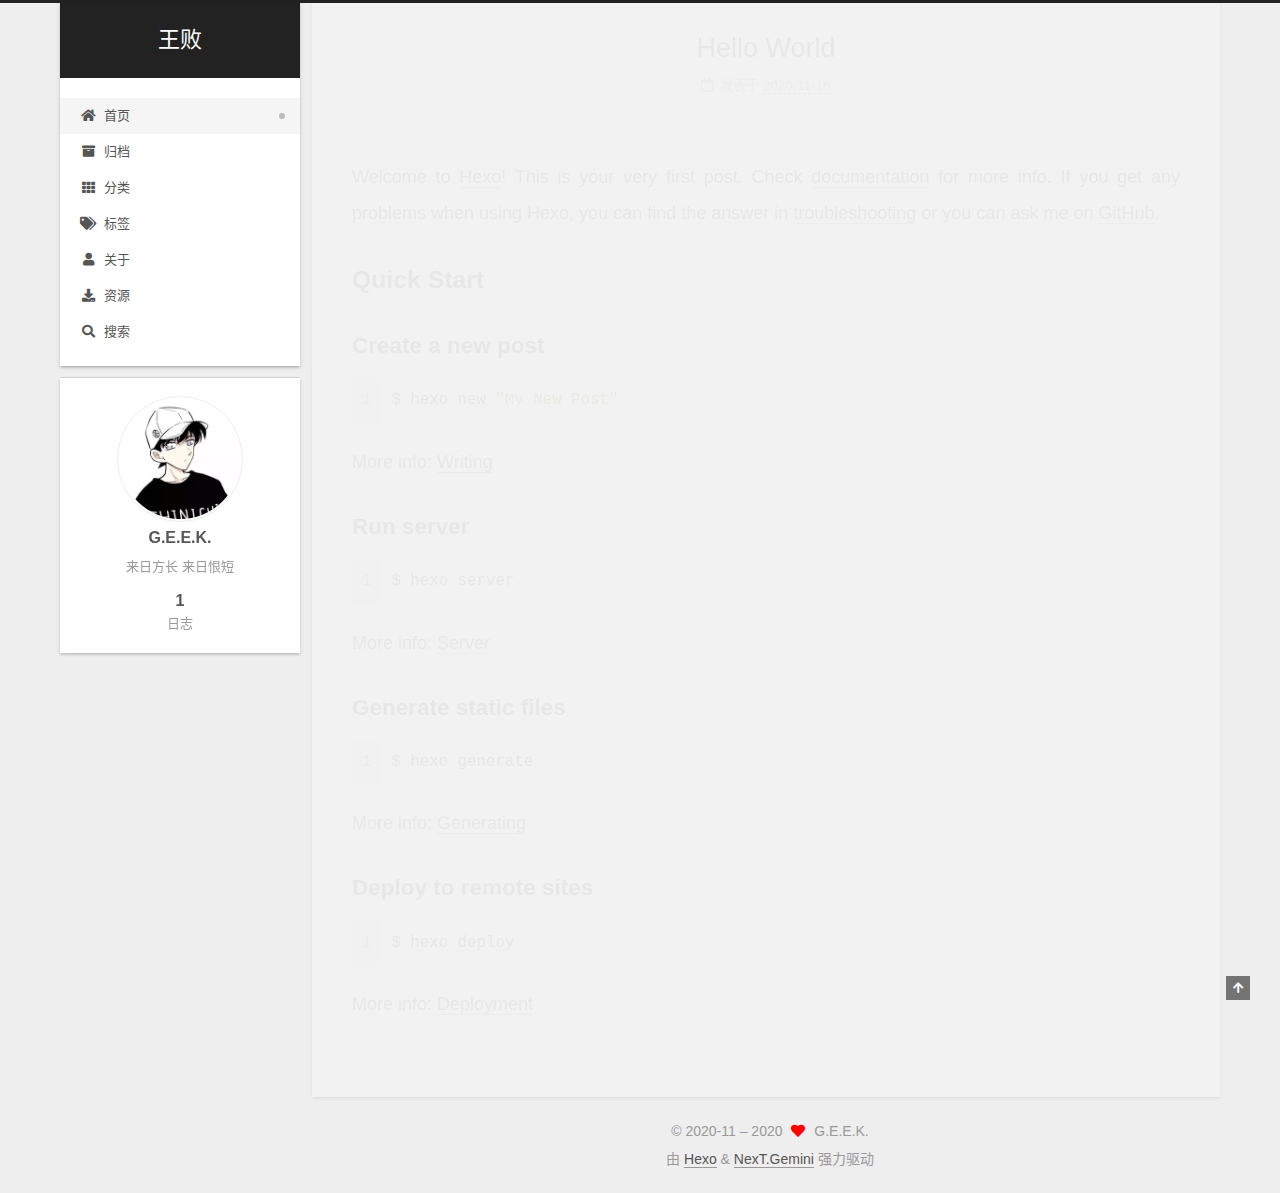
==== commit cd060efe: "Site updated: 2020-11-18 17:22:58" ====
--- a/index.html
+++ b/index.html
@@ -6,8 +6,8 @@
 <meta name="theme-color" content="#222">
 <meta name="generator" content="Hexo 5.2.0">
   <link rel="apple-touch-icon" sizes="180x180" href="/images/apple-touch-icon-next.png">
-  <link rel="icon" type="image/png" sizes="32x32" href="/images/favicon-32x32-next.png">
-  <link rel="icon" type="image/png" sizes="16x16" href="/images/favicon-16x16-next.png">
+  <link rel="icon" type="image/png" sizes="32x32" href="/images/icons8-circled-z-32-2.png">
+  <link rel="icon" type="image/png" sizes="16x16" href="/images/icons8-circled-z-16-2.png">
   <link rel="mask-icon" href="/images/logo.svg" color="#222">
 
 <link rel="stylesheet" href="/css/main.css">
@@ -120,6 +120,31 @@
     <a href="/archives/" rel="section"><i class="fa fa-archive fa-fw"></i>归档</a>
 
   </li>
+        <li class="menu-item menu-item-categories">
+
+    <a href="/categories/" rel="section"><i class="fa fa-th fa-fw"></i>分类</a>
+
+  </li>
+        <li class="menu-item menu-item-tags">
+
+    <a href="/tags/" rel="section"><i class="fa fa-tags fa-fw"></i>标签</a>
+
+  </li>
+        <li class="menu-item menu-item-about">
+
+    <a href="/about/" rel="section"><i class="fa fa-user fa-fw"></i>关于</a>
+
+  </li>
+        <li class="menu-item menu-item-resources">
+
+    <a href="/resources/" rel="section"><i class="fa fa-download fa-fw"></i>资源</a>
+
+  </li>
+        <li class="menu-item menu-item-search">
+
+    <a href="/search/" rel="section"><i class="fa fa-search fa-fw"></i>搜索</a>
+
+  </li>
   </ul>
 </nav>
 
@@ -150,7 +175,7 @@
     <link itemprop="mainEntityOfPage" href="http://example.com/2020/11/16/hello-world/">
 
     <span hidden itemprop="author" itemscope itemtype="http://schema.org/Person">
-      <meta itemprop="image" content="/images/avatar.gif">
+      <meta itemprop="image" content="/images/avatar.jpg">
       <meta itemprop="name" content="G.E.E.K.">
       <meta itemprop="description" content="来日方长 来日恨短">
     </span>
@@ -271,6 +296,8 @@
 
       <div class="site-overview-wrap sidebar-panel">
         <div class="site-author motion-element" itemprop="author" itemscope itemtype="http://schema.org/Person">
+    <img class="site-author-image" itemprop="image" alt="G.E.E.K."
+      src="/images/avatar.jpg">
   <p class="site-author-name" itemprop="name">G.E.E.K.</p>
   <div class="site-description" itemprop="description">来日方长 来日恨短</div>
 </div>
@@ -306,7 +333,7 @@
 
 <div class="copyright">
   
-  &copy; 
+  &copy; 2020-11 – 
   <span itemprop="copyrightYear">2020</span>
   <span class="with-love">
     <i class="fa fa-heart"></i>
--- a/css/main.css
+++ b/css/main.css
@@ -1141,6 +1141,7 @@
   margin: 0 auto;
   max-width: 120px;
   padding: 2px;
+  border-radius: 50%;
 }
 .site-author-name {
   color: var(--text-color);
@@ -1168,7 +1169,7 @@
 }
 .links-of-author a::before,
 .links-of-author span.exturl::before {
-  background: #11ffc2;
+  background: #c9c9ff;
   border-radius: 50%;
   content: ' ';
   display: inline-block;
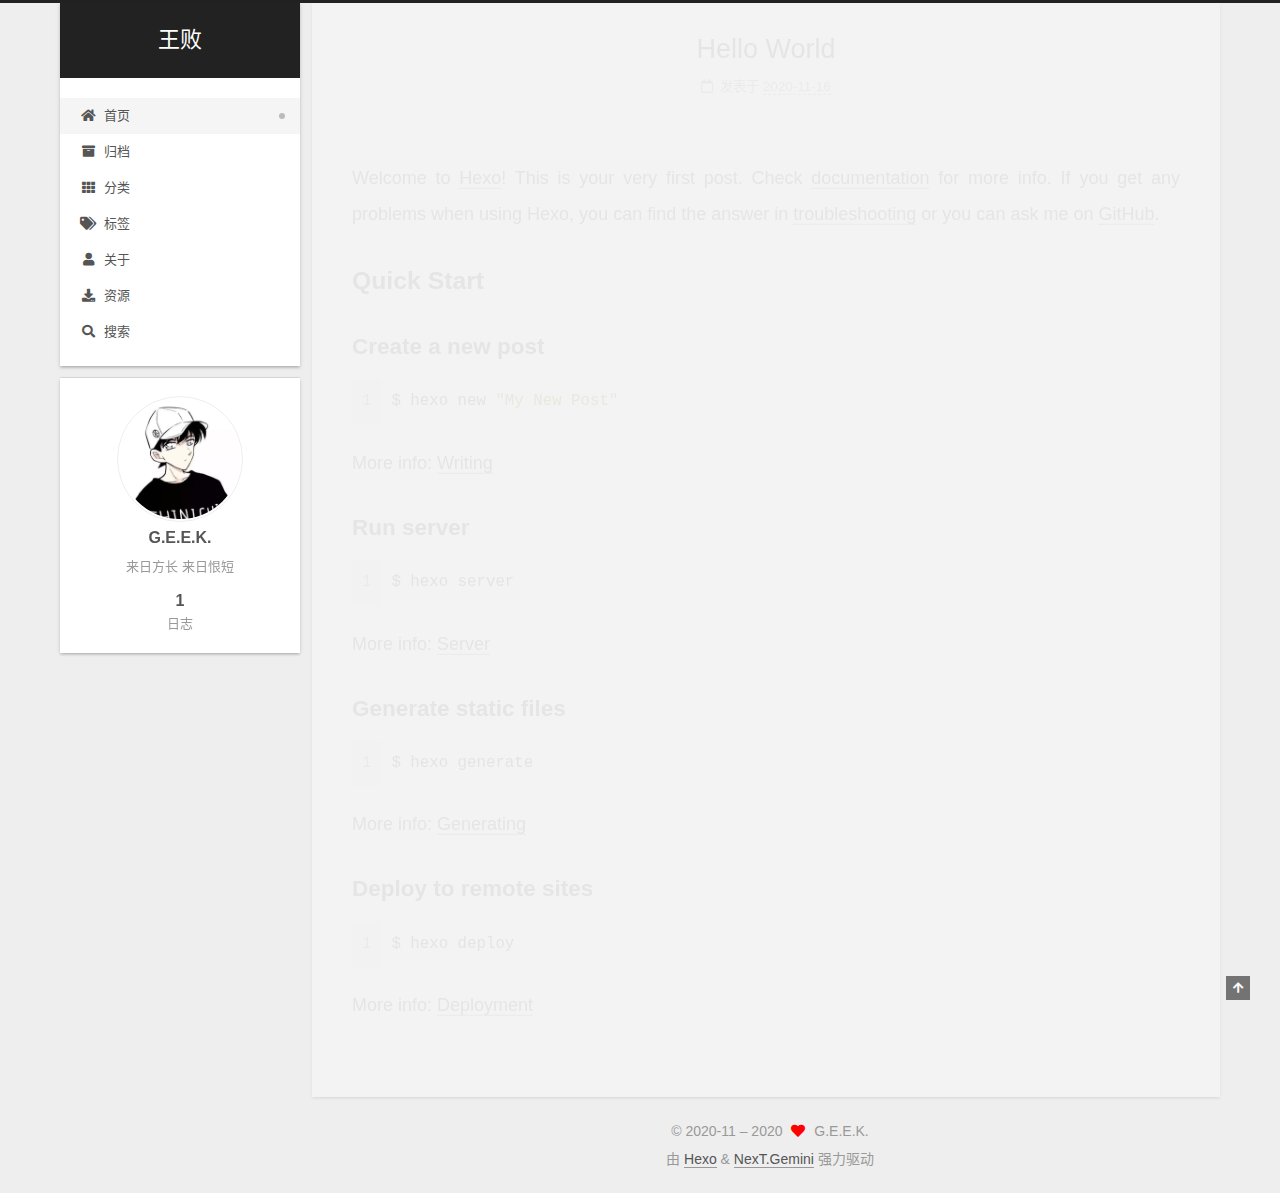
==== commit 22bdb117: "Site updated: 2020-11-18 17:29:19" ====
--- a/index.html
+++ b/index.html
@@ -6,8 +6,8 @@
 <meta name="theme-color" content="#222">
 <meta name="generator" content="Hexo 5.2.0">
   <link rel="apple-touch-icon" sizes="180x180" href="/images/apple-touch-icon-next.png">
-  <link rel="icon" type="image/png" sizes="32x32" href="/images/icons8-circled-z-32-2.png">
-  <link rel="icon" type="image/png" sizes="16x16" href="/images/icons8-circled-z-16-2.png">
+  <link rel="icon" type="image/png" sizes="32x32" href="/images/icons8-circled-z-32.png">
+  <link rel="icon" type="image/png" sizes="16x16" href="/images/icons8-circled-z-16.png">
   <link rel="mask-icon" href="/images/logo.svg" color="#222">
 
 <link rel="stylesheet" href="/css/main.css">
--- a/css/main.css
+++ b/css/main.css
@@ -1169,7 +1169,7 @@
 }
 .links-of-author a::before,
 .links-of-author span.exturl::before {
-  background: #c9c9ff;
+  background: #d1fff4;
   border-radius: 50%;
   content: ' ';
   display: inline-block;
